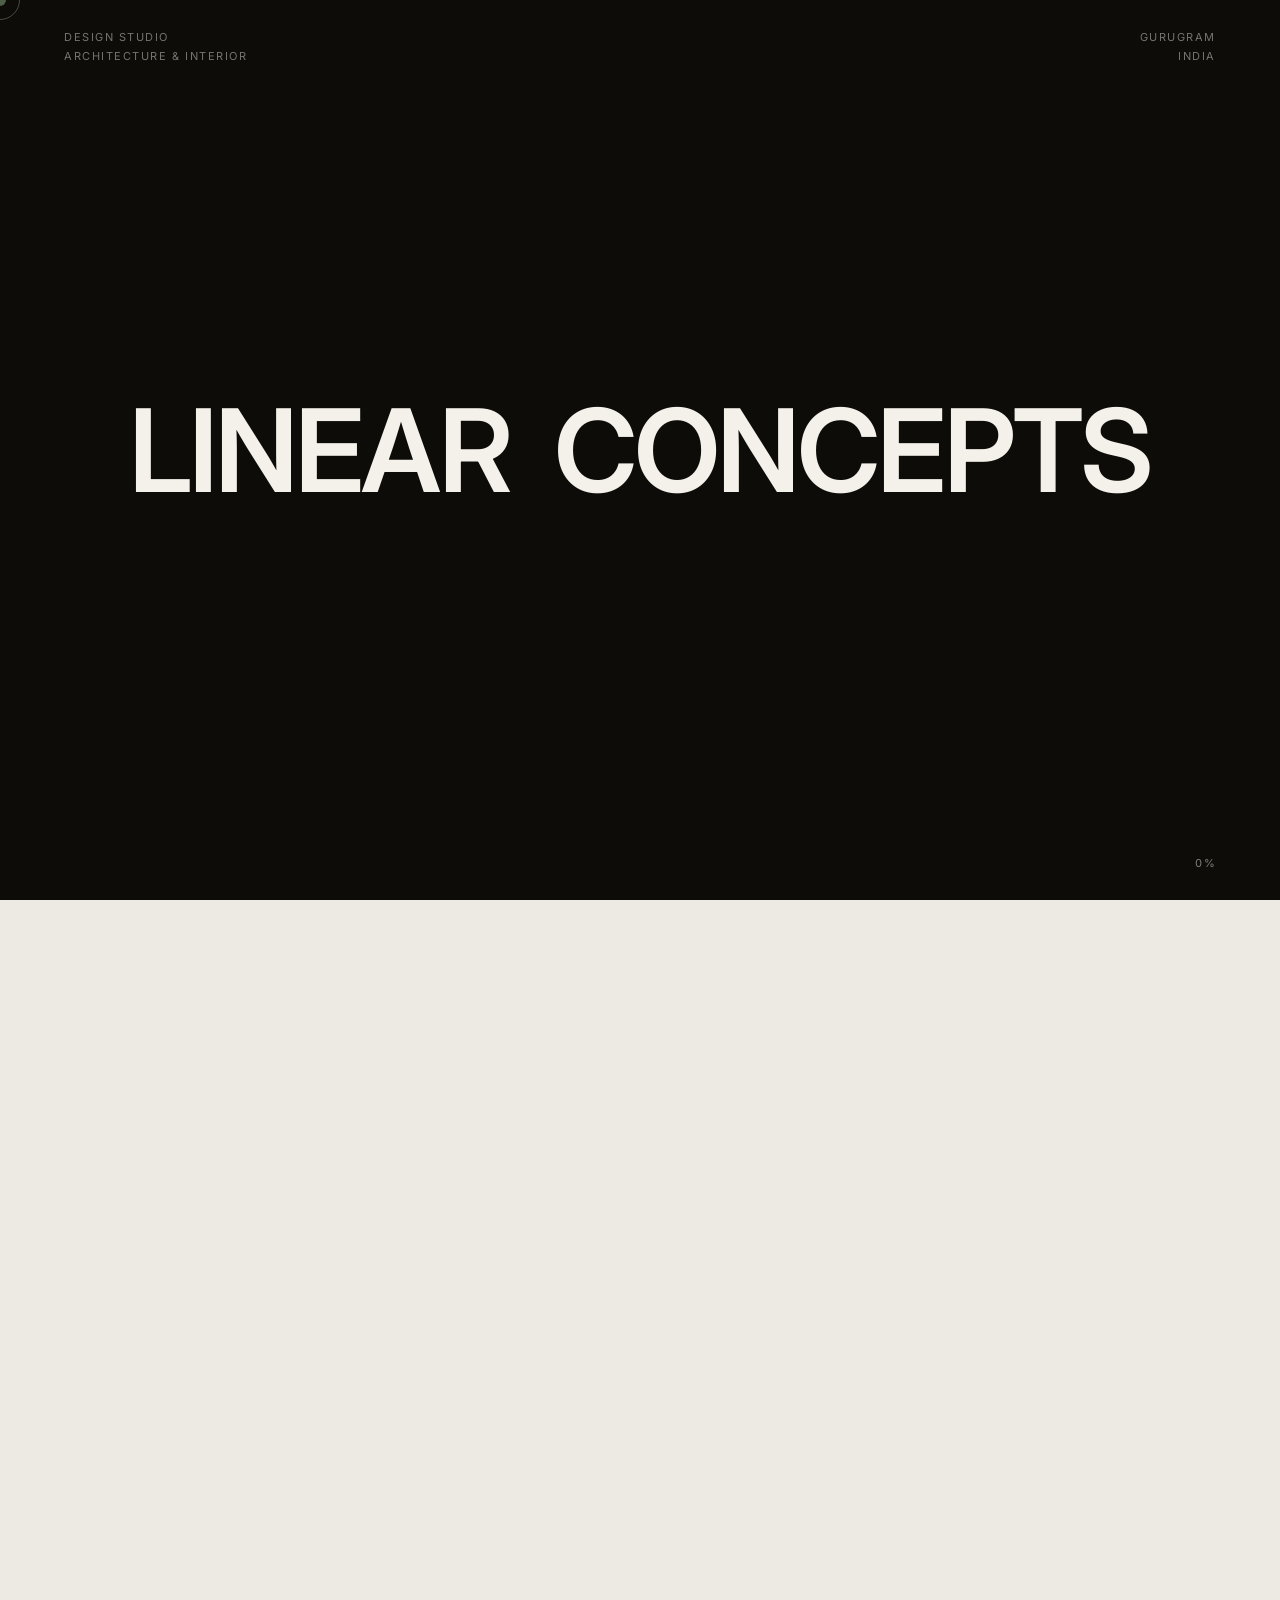
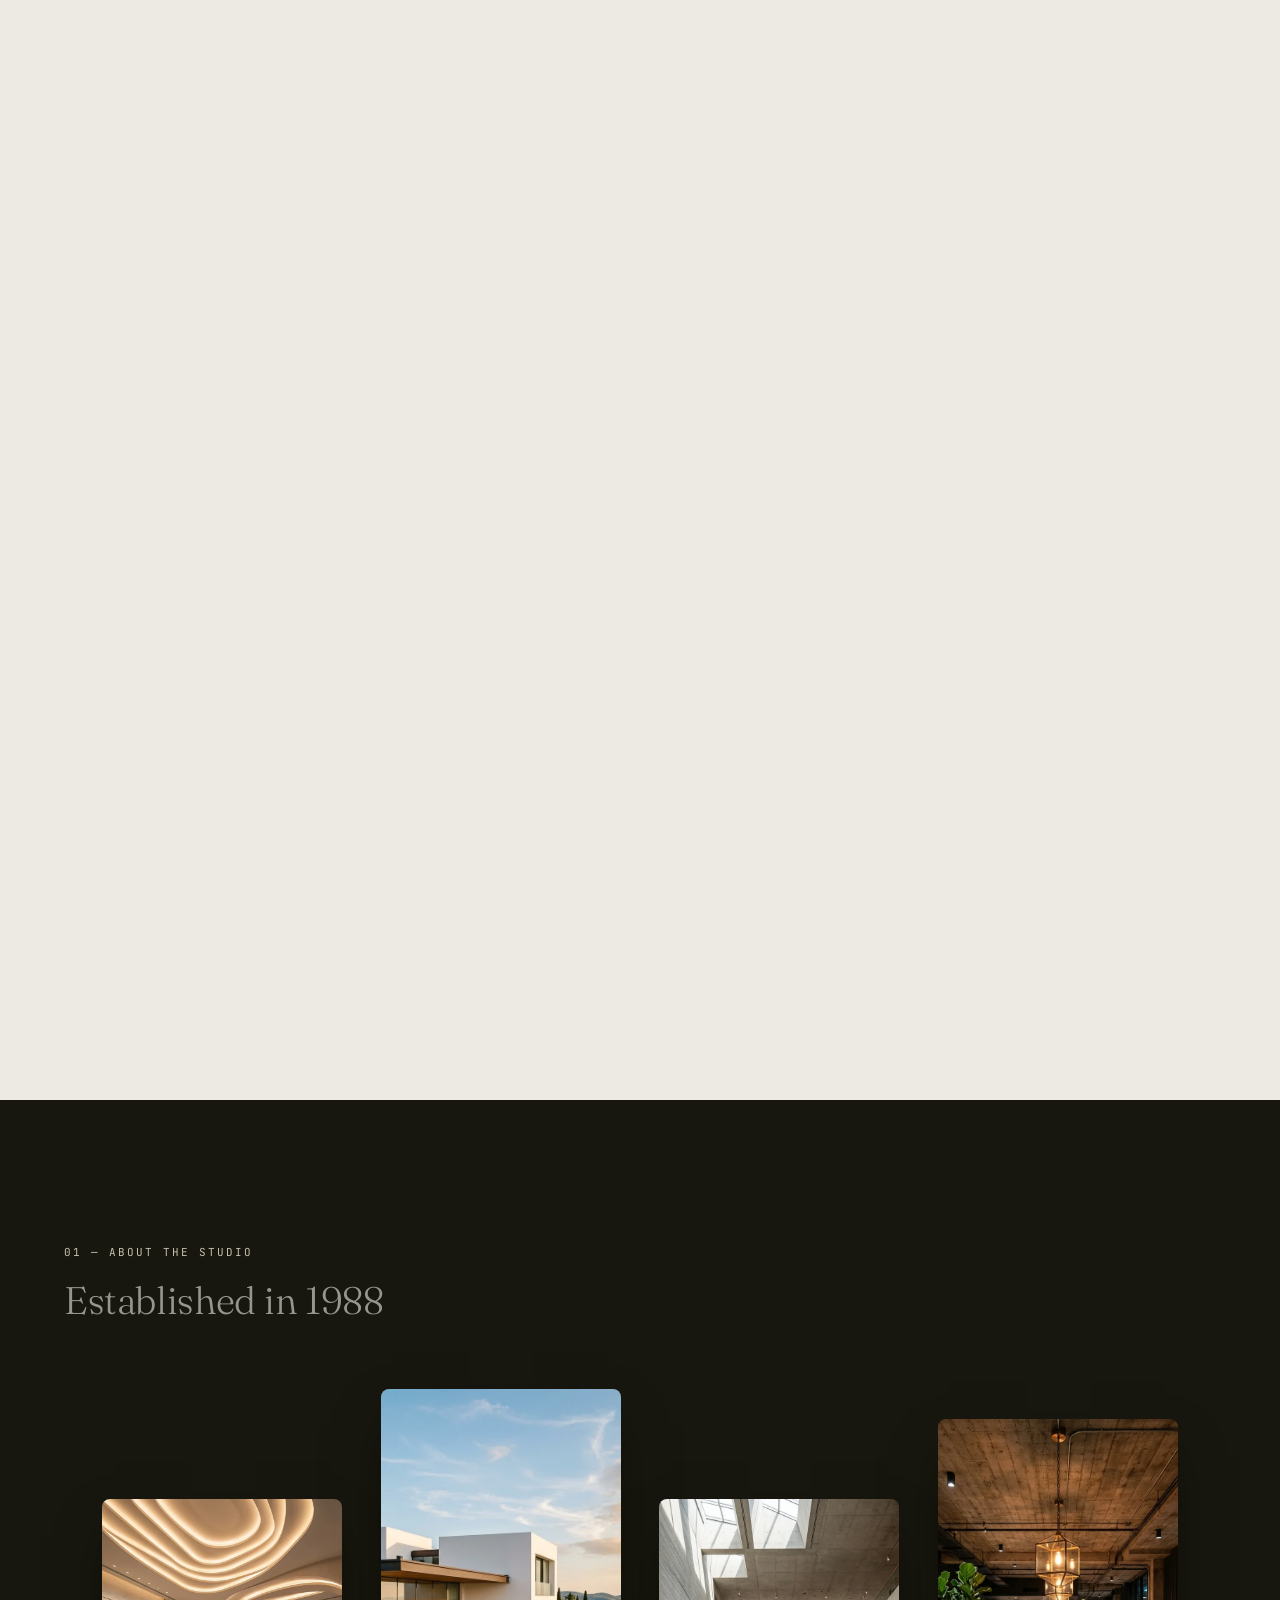
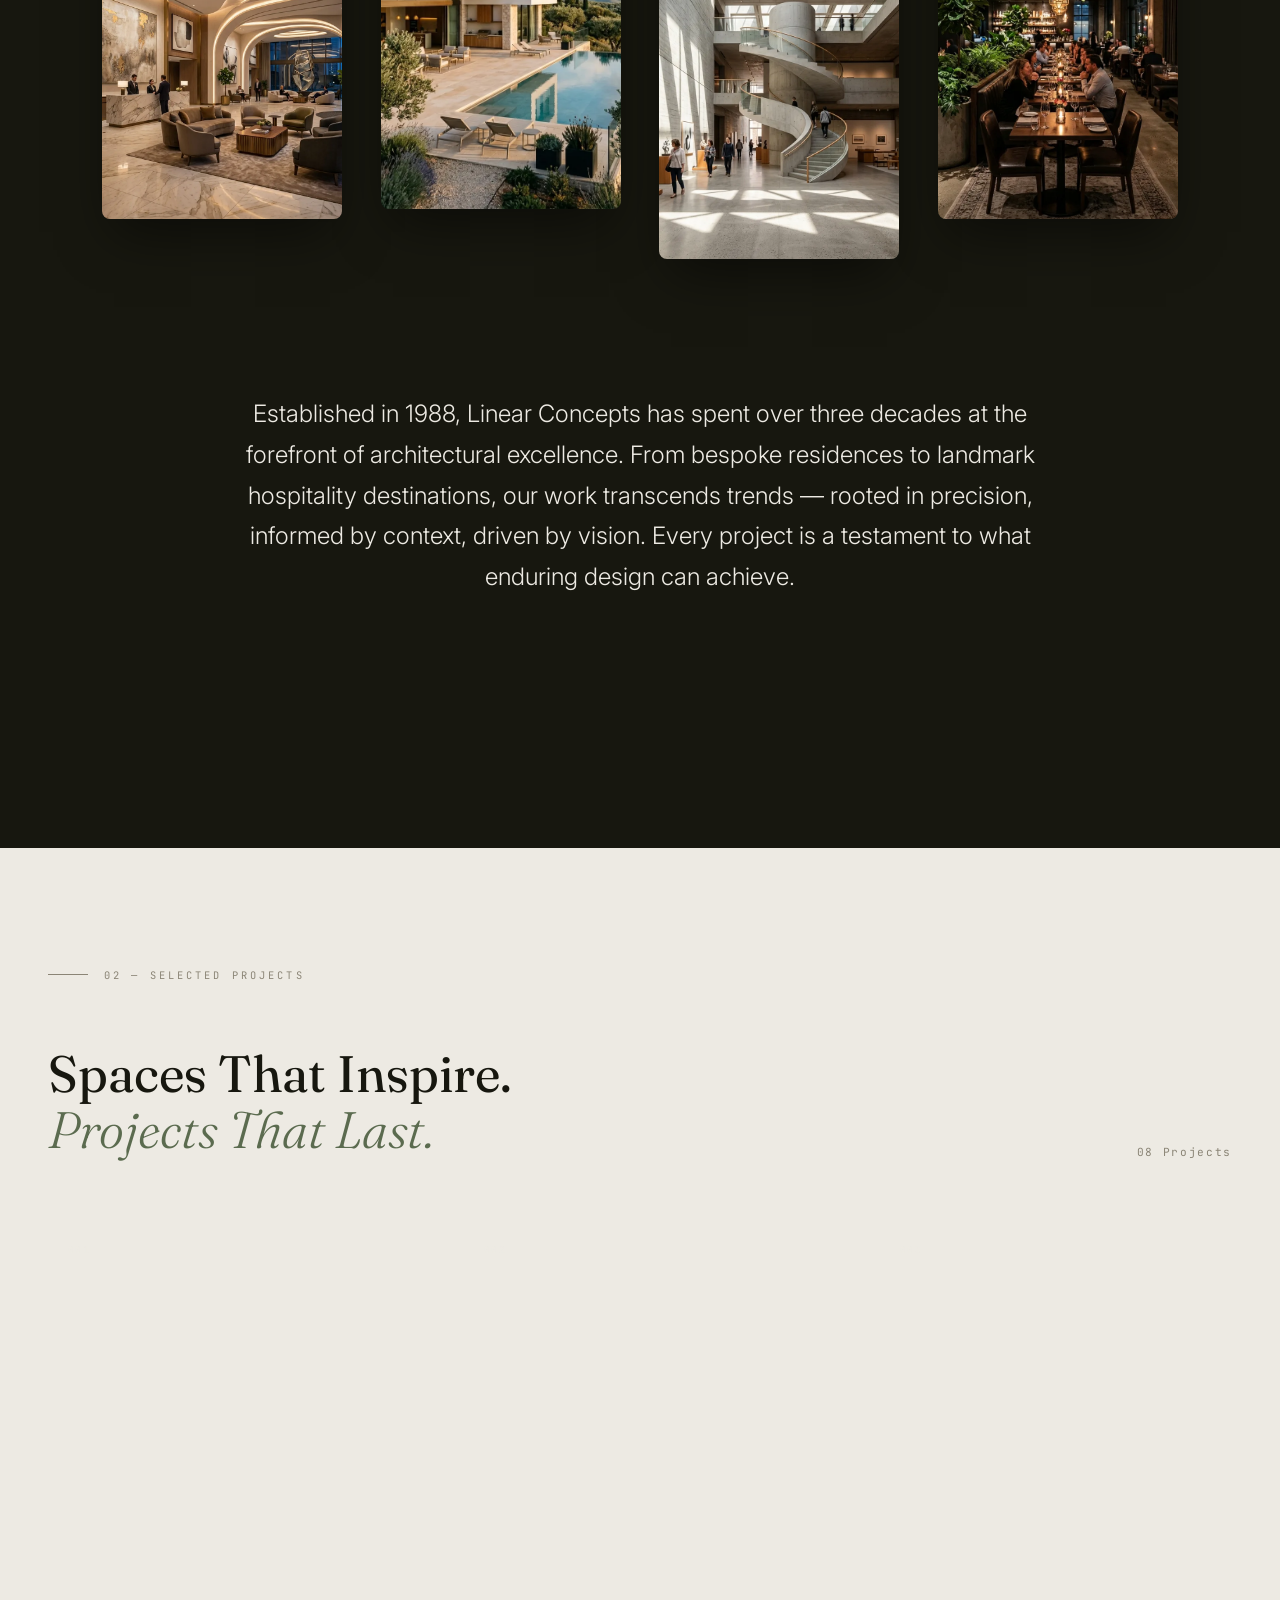
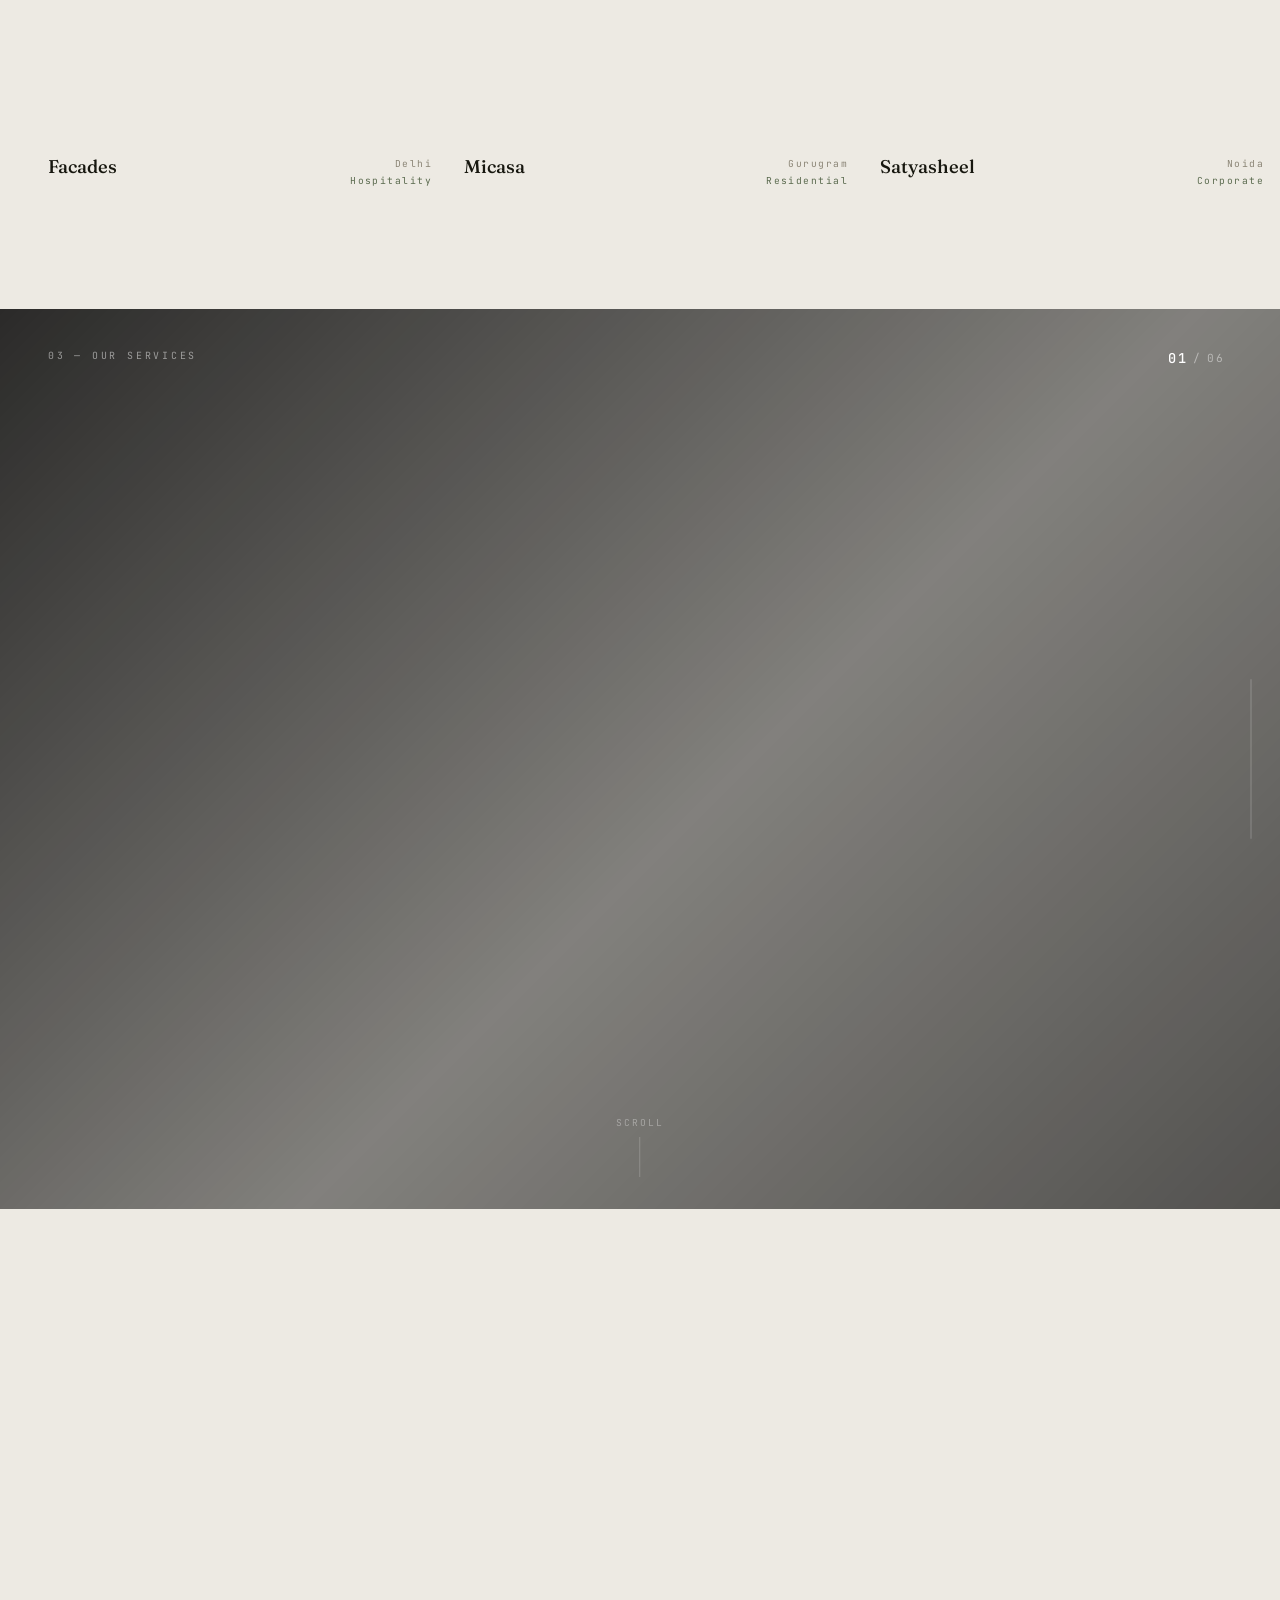
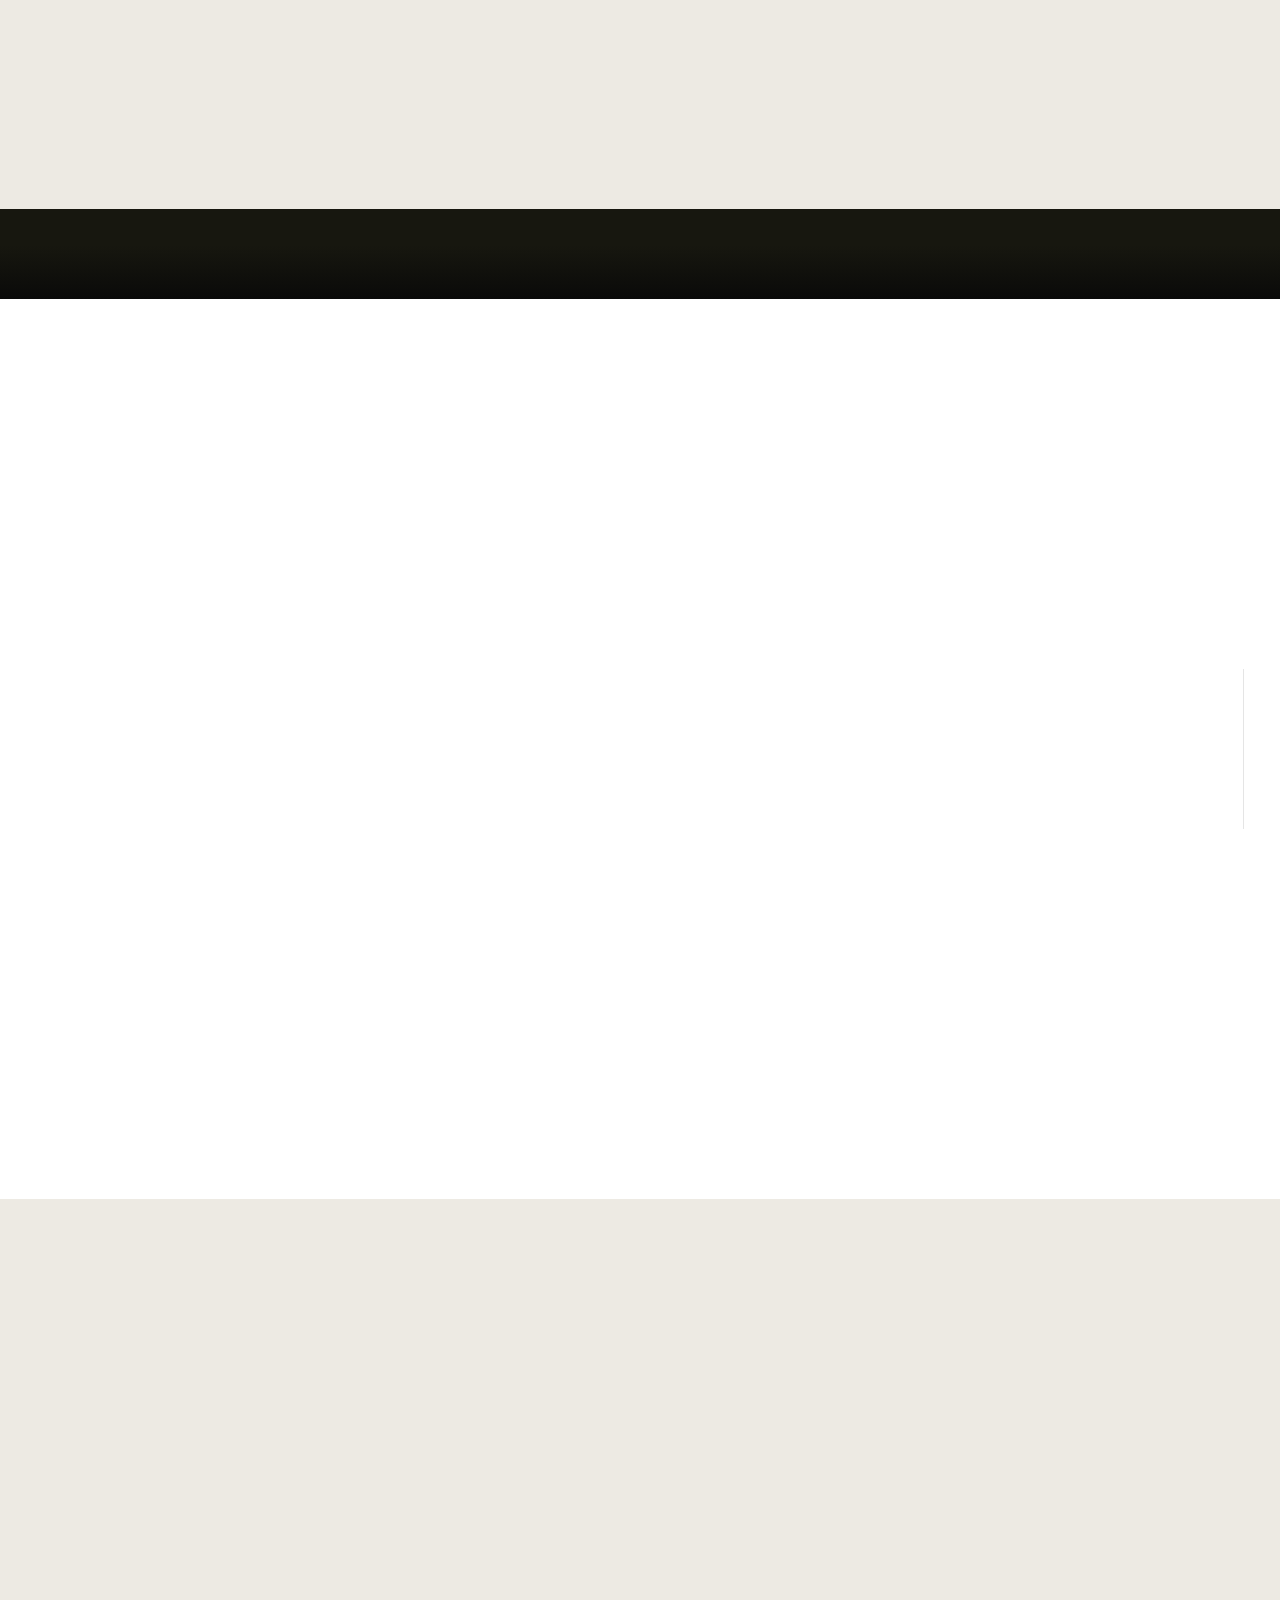
==== index.html @ 37c5cd29 "Redesign services section — full-screen pinned scroll with image bg, large typography, slide transit" ====
<!DOCTYPE html>
<html lang="en">

<head>
  <meta charset="UTF-8">
  <meta name="viewport" content="width=device-width, initial-scale=1.0">
  <title>Linear Concepts — Architecture & Interior Design</title>
  <meta name="description"
    content="Linear Concepts crafts timeless spaces where architecture meets artistry. Residential, commercial, and cultural projects across the globe.">
  <meta name="theme-color" content="#17170F">

  <!-- Open Graph / Social Sharing -->
  <meta property="og:type" content="website">
  <meta property="og:title" content="Linear Concepts — Architecture & Interior Design">
  <meta property="og:description" content="Linear Concepts crafts timeless spaces where architecture meets artistry. Residential, commercial, and cultural projects across the globe.">
  <meta property="og:image" content="https://cdn.jsdelivr.net/gh/pankajvshnv/test@main/Downloads/linear-concepts-site/images/hero_image.png">
  <meta property="og:url" content="https://pankajvshnv.github.io/Linear_Concept/">

  <!-- Twitter Card -->
  <meta name="twitter:card" content="summary_large_image">
  <meta name="twitter:title" content="Linear Concepts — Architecture & Interior Design">
  <meta name="twitter:description" content="Linear Concepts crafts timeless spaces where architecture meets artistry.">
  <meta name="twitter:image" content="https://cdn.jsdelivr.net/gh/pankajvshnv/test@main/Downloads/linear-concepts-site/images/hero_image.png">

  <!-- Fonts -->
  <link rel="preconnect" href="https://fonts.googleapis.com">
  <link rel="preconnect" href="https://fonts.gstatic.com" crossorigin>
  <link
    href="https://fonts.googleapis.com/css2?family=Fraunces:ital,opsz,wght@0,9..144,300;0,9..144,400;0,9..144,500;0,9..144,600;0,9..144,700;1,9..144,300;1,9..144,400;1,9..144,500&family=Inter:wght@300;400;500;600&family=Inter+Tight:wght@400;500;600;700&family=JetBrains+Mono:wght@300;400;500&display=swap"
    rel="stylesheet">

  <!-- GSAP + ScrollTrigger + ScrollToPlugin -->
  <script src="https://cdnjs.cloudflare.com/ajax/libs/gsap/3.12.5/gsap.min.js"></script>
  <script src="https://cdnjs.cloudflare.com/ajax/libs/gsap/3.12.5/ScrollTrigger.min.js"></script>
  <script src="https://cdnjs.cloudflare.com/ajax/libs/gsap/3.12.5/ScrollToPlugin.min.js"></script>

  <!-- Lenis Smooth Scroll -->
  <script src="https://unpkg.com/lenis@1.1.14/dist/lenis.min.js"></script>

  <link rel="stylesheet" href="assets/css/style.css">
</head>

<body>
  <!-- ════════════ CURTAIN ════════════ -->
  <div id="curtain"></div>

  <!-- ════════════ PRELOADER ════════════ -->
  <div id="preloader">
    <div class="pre-top">
      <div>Design studio<br>Architecture &amp; Interior</div>
      <div style="text-align:right">Gurugram<br>India</div>
    </div>
    <div id="wordmark">
      <span class="w">LINEAR</span>
      <span class="w">CONCEPTS</span>
    </div>
    <div id="pct">0%</div>
  </div>

  <!-- ════════════ CUSTOM CURSOR ════════════ -->
  <div class="cursor" id="cursor"></div>
  <div class="cursor-ring" id="cursor-ring"></div>


  <!-- ════════════ NAVIGATION ════════════ -->
  <header class="navbar" id="nav">
    <a href="#" class="logo">
      <img src="images/linear_logo.png" alt="Linear Concepts">
    </a>

    <nav class="nav-links" id="nav-links">
      <a href="#hero" class="nav-link active" data-section="hero">Home</a>
      <a href="#about" class="nav-link" data-section="about">About Us</a>
      <a href="#projects" class="nav-link" data-section="projects">Projects</a>
      <a href="#services" class="nav-link" data-section="services">Services</a>
      <a href="#contact" class="nav-link mobile-only-cta" data-section="contact">Contact Us</a>
    </nav>

    <div class="nav-right">
      <a href="#contact" class="cta nav-link" data-section="contact">Contact Us</a>
      <div class="hamburger" id="nav-toggle">
        <span></span><span></span><span></span>
      </div>
    </div>
  </header>

  <!-- ════════════ HERO (scroll-driven frame animation) ════════════ -->
  <!-- 300vh scroll zone: the canvas is pinned while frames play, then About follows -->
  <div id="hero-scroll-zone">
    <section id="hero">
      <div id="hero-bg">
        <!-- Static hero image — shown instantly, fades when first frame is ready -->
        <img id="hero-static-img"
          src="https://cdn.jsdelivr.net/gh/pankajvshnv/test@main/Downloads/linear-concepts-site/images/hero_image.png"
          alt="Linear Concepts architecture hero" decoding="async" fetchpriority="high">
        <!-- Canvas — frames are scrubbed on scroll, fades in over the static image -->
        <canvas id="hero-canvas"></canvas>
      </div>

      <!-- Loading overlay -->
      <div id="hero-frame-loading">
        <div class="hero-loading-inner">
          <div class="hero-loading-bar"><span id="hero-loading-fill"></span></div>
          <div class="hero-loading-pct" id="hero-loading-pct">0%</div>
        </div>
      </div>



      <div class="hero-body" id="hero-body">
        <div class="hero-eyebrow" style="font-size: 14px; text-transform: capitalize; letter-spacing: 1px; margin-bottom: 24px; color: rgba(255,255,255,0.9); font-weight: 300;">
          Residential &nbsp;◦&nbsp; Hospitality &nbsp;◦&nbsp; Urban-planned
        </div>

        <h1 class="hero-headline">We design spaces that<br><em>hold</em> their silence.</h1>
        
        <div class="hero-foot">
          <p class="hero-foot-desc">
            A studio for residential, hospitality and urban-planned environments — where structure, light and material are drawn as one discipline.
          </p>
          <div class="hero-actions">
            <a href="#projects" class="hero-btn primary">Explore Projects &rarr;</a>
            <a href="#about" class="hero-btn secondary">Meet Studio &rarr;</a>
          </div>
        </div>
        
        <div class="scroll-indicator">
          <div class="scroll-line"></div>Scroll
        </div>
      </div>
      <!-- Massive text that appears at the end of the scroll -->
      <div class="hero-final-text" id="hero-final-text">
        <div class="hero-final-top">
          <div class="hero-final-sub">Urban Design • Architecture • Interiors</div>
        </div>
        <div class="hero-final-main">Linear Concepts</div>
      </div>
      
    </section>
  </div>

  <!-- ════════════ ABOUT ════════════ -->
  <section id="about">
    <div class="wrap reveal-up" style="padding-bottom:0;">
      <span class="eyebrow">01 — About the studio</span>
      <h2 class="about-heading">Established in 1988</h2>
    </div>

    <!-- Staggered Parallax Gallery -->
    <div class="about-gallery reveal-up" id="about-gallery">
      <div class="about-img-col"><img src="images/project-hotel.webp" alt="Hospitality interior by Linear Concepts" loading="lazy"></div>
      <div class="about-img-col"><img src="images/project-residence.webp" alt="Luxury residence designed by Linear Concepts" loading="lazy"></div>
      <div class="about-img-col"><img src="images/project-cultural.webp" alt="Cultural architecture project by Linear Concepts" loading="lazy"></div>
      <div class="about-img-col"><img src="images/project-restaurant.webp" alt="Restaurant interior by Linear Concepts" loading="lazy"></div>
    </div>

    <div class="about-pin wrap reveal-up">
      <p class="about-statement" id="aboutText">
        Established in 1988, Linear Concepts has spent over three decades at the forefront of architectural excellence.
        From bespoke residences to landmark hospitality destinations, our work transcends trends — rooted in precision,
        informed by context, driven by vision. Every project is a testament to what enduring design can achieve.
      </p>
    </div>

  </section>


  <!-- ════════════ PROJECTS ════════════ -->
  <section class="projects" id="projects">
    <div class="section-label reveal-up">02 — Selected Projects</div>

    <div class="projects-header reveal-up">
      <h2 class="projects-title">Spaces That Inspire.<br><em>Projects That Last.</em></h2>
      <div class="projects-count">08 Projects</div>
    </div>

    <div class="gallery-track" id="gallery-track">
      <div class="project-card reveal-up">
        <span class="project-card-number">001</span>
        <div class="project-card-image">
          <img src="https://www.linearconcepts.in/images/projects/details/facades/facades-10.jpg"
            alt="Facades hospitality project">
        </div>
        <div class="project-card-info">
          <div class="project-card-name">Facades</div>
          <div class="project-card-meta">
            <span class="project-card-location">Delhi</span>
            <span class="project-card-year">Hospitality</span>
          </div>
        </div>
      </div>

      <div class="project-card reveal-up">
        <span class="project-card-number">002</span>
        <div class="project-card-image">
          <img src="https://www.linearconcepts.in/images/projects/details/micasa/micasa-07.jpg"
            alt="Micasa residential project">
        </div>
        <div class="project-card-info">
          <div class="project-card-name">Micasa</div>
          <div class="project-card-meta">
            <span class="project-card-location">Gurugram</span>
            <span class="project-card-year">Residential</span>
          </div>
        </div>
      </div>

      <div class="project-card reveal-up">
        <span class="project-card-number">003</span>
        <div class="project-card-image">
          <img src="https://www.linearconcepts.in/images/projects/details/satyasheel/satyasheel-01.jpg"
            alt="Satyasheel corporate project">
        </div>
        <div class="project-card-info">
          <div class="project-card-name">Satyasheel</div>
          <div class="project-card-meta">
            <span class="project-card-location">Noida</span>
            <span class="project-card-year">Corporate</span>
          </div>
        </div>
      </div>

      <div class="project-card reveal-up">
        <span class="project-card-number">004</span>
        <div class="project-card-image">
          <img src="https://www.linearconcepts.in/images/projects/details/modern-duplex/modern-duplex-07.jpg"
            alt="Modern Duplex project">
        </div>
        <div class="project-card-info">
          <div class="project-card-name">Modern Duplex</div>
          <div class="project-card-meta">
            <span class="project-card-location">Mumbai</span>
            <span class="project-card-year">Residential</span>
          </div>
        </div>
      </div>

      <!-- Spacer -->
      <div style="flex:0 0 48px;"></div>
    </div>
  </section>

  <!-- ════════════ SERVICES (Full-Screen Scroll) ════════════ -->
  <div class="svc-scroll-zone" id="services">
    <div class="svc-sticky" id="svcSticky">

      <!-- Background image layers -->
      <div class="svc-bg-track" id="svcBgTrack">
        <div class="svc-bg-slide" style="background-image:url('images/service-architecture.webp')"></div>
        <div class="svc-bg-slide" style="background-image:url('images/project-hotel.webp')"></div>
        <div class="svc-bg-slide" style="background-image:url('images/project-office.webp')"></div>
        <div class="svc-bg-slide" style="background-image:url('images/project-restaurant.webp')"></div>
        <div class="svc-bg-slide" style="background-image:url('images/project-residence.webp')"></div>
        <div class="svc-bg-slide" style="background-image:url('images/project-cultural.webp')"></div>
      </div>

      <!-- Dark overlay -->
      <div class="svc-scrim"></div>

      <!-- Section label top-left -->
      <div class="svc-label">03 — Our Services</div>

      <!-- Counter top-right -->
      <div class="svc-counter">
        <span class="svc-current" id="svcCurrent">01</span>
        <span class="svc-sep">/</span>
        <span class="svc-total">06</span>
      </div>

      <!-- Service content slides -->
      <div class="svc-content-track" id="svcContentTrack">

        <div class="svc-slide">
          <div class="svc-num">01</div>
          <div class="svc-text">
            <div class="svc-tag">Architecture</div>
            <h2 class="svc-heading">Structures<br>that <em>endure.</em></h2>
            <p class="svc-desc">Masterful architectural design spanning residential towers, mixed-use complexes, cultural institutions, and commercial developments. We deliver structures that define skylines and stand the test of time.</p>
          </div>
        </div>

        <div class="svc-slide">
          <div class="svc-num">02</div>
          <div class="svc-text">
            <div class="svc-tag">Interior Design</div>
            <h2 class="svc-heading">Spaces that<br><em>resonate.</em></h2>
            <p class="svc-desc">Transformative interior environments that balance aesthetic excellence with functional brilliance. From private residences to corporate headquarters, we craft spaces that resonate with purpose and beauty.</p>
          </div>
        </div>

        <div class="svc-slide">
          <div class="svc-num">03</div>
          <div class="svc-text">
            <div class="svc-tag">Urban Design</div>
            <h2 class="svc-heading">Cities shaped<br>with <em>intent.</em></h2>
            <p class="svc-desc">Strategic urban master planning that shapes communities, revitalizes districts, and creates sustainable cities. Our urban design work has defined over 4,800 acres of planned spaces across India.</p>
          </div>
        </div>

        <div class="svc-slide">
          <div class="svc-num">04</div>
          <div class="svc-text">
            <div class="svc-tag">Hospitality Design</div>
            <h2 class="svc-heading">Experiences<br><em>unforgettable.</em></h2>
            <p class="svc-desc">Luxury hospitality environments where every corridor, lobby, and suite is curated as a sensorial journey. We design hotels, resorts, spas, and restaurants that guests never forget.</p>
          </div>
        </div>

        <div class="svc-slide">
          <div class="svc-num">05</div>
          <div class="svc-text">
            <div class="svc-tag">Luxury Residential</div>
            <h2 class="svc-heading">Homes as<br><em>identity.</em></h2>
            <p class="svc-desc">Bespoke residential design for discerning clients who demand the finest. From private villas to penthouse apartments, we create homes that are expressions of personal identity and elevated living.</p>
          </div>
        </div>

        <div class="svc-slide">
          <div class="svc-num">06</div>
          <div class="svc-text">
            <div class="svc-tag">Strategic Advisory</div>
            <h2 class="svc-heading">Vision before<br>you <em>build.</em></h2>
            <p class="svc-desc">High-level design strategy and consulting for developers, investors, and landowners. We help you make informed decisions about land use, development potential, and design positioning before breaking ground.</p>
          </div>
        </div>

      </div>

      <!-- Vertical progress rail right side -->
      <div class="svc-rail">
        <div class="svc-rail-fill" id="svcRailFill"></div>
      </div>

      <!-- Scroll hint -->
      <div class="svc-scroll-hint" id="svcScrollHint">
        <span>Scroll</span>
        <div class="svc-scroll-line"></div>
      </div>

    </div>
  </div>

  <!-- Smooth Transition Spacer -->
  <div style="height: 4vh; background: var(--ink);"></div>
  <div style="height: 6vh; background: linear-gradient(to bottom, var(--ink), #0a0a09);"></div>

  <!-- ════════════ RING → ARC JOURNEY SECTION ════════════ -->
  <style>
    /* ---------- RING SECTION SCOPED STYLES ---------- */
    .lc-ring-section {
      height: 500vh;
      position: relative;
    }

    .lc-ring-viewport {
      position: sticky;
      top: 0;
      height: 100vh;
      overflow: hidden;
      background-color: #fff;
      transition: background-color 0.8s ease; /* Fixes the instant color flash glitch */
    }

    .lc-ring-perspective {
      position: absolute;
      inset: 0;
      display: flex;
      align-items: center;
      justify-content: center;
      perspective: 1400px;
    }

    .lc-ring-stage {
      position: relative;
      width: 1px;
      height: 1px;
      transform-style: preserve-3d;
      will-change: transform;
    }

    .lc-card {
      position: absolute;
      top: 0;
      left: 0;
      width: 190px;
      height: 250px;
      margin: -125px 0 0 -95px;
      will-change: transform, opacity;
      backface-visibility: hidden;
      transform-style: preserve-3d;
    }
    
    .lc-card-inner {
      position: absolute;
      inset: 0;
      border-radius: 3px;
      background: #ffffff;
      box-shadow: 0 30px 60px -20px rgba(0, 0, 0, 0.2);
      overflow: hidden;
      clip-path: inset(0px 0px round 3px);
      will-change: clip-path;
    }

    .lc-card img {
      width: 100%;
      height: 100%;
      object-fit: cover;
      display: block;
      filter: grayscale(0.55) sepia(0.12) contrast(1.05) brightness(0.92);
    }

    .lc-card .lc-tag {
      position: absolute;
      left: 0;
      right: 0;
      bottom: 0;
      padding: 10px 12px 9px;
      font-size: 10.5px;
      letter-spacing: 0.05em;
      text-transform: uppercase;
      color: #ffffff;
      background: linear-gradient(to top, rgba(0, 0, 0, 0.75), rgba(0, 0, 0, 0));
      font-family: 'Inter', sans-serif;
    }

    .lc-ring-caption {
      position: absolute;
      top: 50%;
      left: 50%;
      transform: translate(-50%, -50%);
      z-index: 0;
      text-align: center;
      pointer-events: none;
      width: min(90vw, 520px);
    }

    .lc-ring-caption .lc-index {
      font-size: 11px;
      letter-spacing: 0.18em;
      color: #c69a5b;
      margin-bottom: 14px;
      font-family: 'Inter', sans-serif;
    }

    .lc-ring-caption h2 {
      font-family: 'Fraunces', serif;
      font-weight: 300;
      font-size: clamp(28px, 4vw, 46px);
      letter-spacing: -0.01em;
      transition: opacity 0.25s ease;
      color: #111111;
    }

    .lc-ring-caption p {
      margin-top: 12px;
      font-size: 13.5px;
      color: #555555;
      line-height: 1.6;
      font-family: 'Inter', sans-serif;
    }

    .lc-progress-rail {
      position: absolute;
      right: 36px;
      top: 50%;
      transform: translateY(-50%);
      z-index: 40;
      width: 1px;
      height: 160px;
      background: rgba(0, 0, 0, 0.1);
      display: flex;
      align-items: flex-end;
    }

    .lc-progress-rail .lc-fill {
      width: 100%;
      background: #111;
      height: 0%;
    }

    .lc-journey-text-col {
      position: absolute;
      top: 50%;
      right: 6vw;
      transform: translateY(-50%);
      width: min(40vw, 500px);
      opacity: 0;
      pointer-events: none;
      will-change: opacity;
    }

    .lc-journey-eyebrow {
      font-size: 11px;
      letter-spacing: 0.18em;
      text-transform: uppercase;
      color: #555;
      display: block;
      margin-bottom: 30px;
      font-family: 'Inter', sans-serif;
    }

    .lc-journey-stats {
      position: relative;
      height: 600px;
      overflow: hidden;
      mask-image: linear-gradient(to bottom, transparent, black 15%, black 85%, transparent);
      -webkit-mask-image: linear-gradient(to bottom, transparent, black 15%, black 85%, transparent);
    }

    .lc-journey-stats-inner {
      display: flex;
      flex-direction: column;
      gap: 40px;
      transition: transform 0.8s cubic-bezier(0.25, 1, 0.5, 1);
      padding-top: 200px;
      /* Offset to center the first item */
    }

    .lc-journey-stat {
      opacity: 0.25;
      transform: scale(0.95);
      transform-origin: left center;
      transition: opacity 0.8s ease, transform 0.8s ease;
    }

    .lc-journey-stat.active {
      opacity: 1;
      transform: scale(1);
    }

    .lc-journey-stat .lc-value {
      font-family: 'Inter', sans-serif;
      font-weight: 300;
      line-height: 1;
      font-size: clamp(80px, 11vw, 180px);
      color: #111;
      letter-spacing: -0.03em;
    }

    .lc-journey-stat .lc-label {
      margin-top: 12px;
      font-size: clamp(26px, 3vw, 46px);
      color: #111;
      max-width: 460px;
      line-height: 1.05;
      font-family: 'Fraunces', serif;
      font-weight: 300;
      letter-spacing: -0.02em;
    }

    .lc-journey-dots {
      display: none;
    }

    @media (max-width: 900px) {
      .lc-journey-text-col {
        top: auto;
        bottom: 5vh;
        transform: translateY(0);
        width: 88vw;
        right: 6vw;
        text-align: center;
      }

      .lc-journey-stats {
        height: 180px;
      }

      .lc-journey-stats-inner {
        padding-top: 80px;
        gap: 20px;
      }

      .lc-journey-stat {
        transform-origin: center center;
      }

      .lc-journey-stat .lc-label {
        margin-left: auto;
        margin-right: auto;
      }

      .lc-ring-caption {
        top: 12vh;
        transform: translate(-50%, 0);
        width: 85vw;
      }
    }

    .lc-section-intro {
      padding: 80px 0 0;
      text-align: center;
      position: relative;
      z-index: 1;
    }

    /* Flat Ring Phase Styles */
    .lc-flat-caption {
      position: absolute;
      top: 50%;
      left: 50%;
      transform: translate(-50%, -50%);
      text-align: center;
      z-index: 10;
      opacity: 0;
      pointer-events: none;
      will-change: opacity, transform;
    }
    .lc-flat-caption h2 {
      font-family: 'Inter', sans-serif;
      font-weight: 300;
      font-size: clamp(50px, 9vw, 140px);
      letter-spacing: -0.02em;
      line-height: 1.0;
      color: #ffffff;
      margin-bottom: 50px;
    }

    .lc-flat-caption-cols {
      display: flex;
      gap: 60px;
      text-align: left;
      justify-content: center;
      max-width: 900px;
      margin: 0 auto;
    }

    .lc-flat-caption-cols p {
      flex: 1;
      font-family: 'Inter', sans-serif;
      font-size: clamp(12px, 1.2vw, 15px);
      color: rgba(255, 255, 255, 0.75);
      line-height: 1.6;
      margin: 0;
    }
    
    @media (max-width: 768px) {
      .lc-flat-caption-cols {
        flex-direction: column;
        gap: 20px;
        text-align: center;
      }
    }
  </style>

  <section class="lc-ring-section" id="ringSection" style="height: 500vh;">
    <div class="lc-ring-viewport" id="lcRingViewport">
      <div class="lc-ring-perspective">
        <div class="lc-ring-stage" id="lcRingStage">
          <div class="lc-ring-caption" id="lcRingCaption">
          <div class="lc-index">00 / 00</div>
          <h2 id="lcCaptionTitle">Project</h2>
          <p id="lcCaptionSub">Location</p>
        </div>

        <div class="lc-flat-caption" id="lcFlatCaption">
          <h2>38 years of<br>legacy</h2>
          <div class="lc-flat-caption-cols">
            <p>Design approach grounded in timeless aesthetics,<br>material logic, and unparalleled craftsmanship.</p>
            <p>Lifecycle-focused architecture with efficient systems,<br>sustainable choices, and long-term value.</p>
          </div>
        </div>
      </div>
      </div>
      <div class="lc-journey-text-col" id="lcJourneyTextCol">
        <span class="lc-journey-eyebrow">By the numbers</span>
        <div class="lc-journey-stats">
          <div class="lc-journey-stats-inner" id="lcJourneyStats"></div>
        </div>
        <div class="lc-journey-dots" id="lcJourneyDots"></div>
      </div>
      <div class="lc-progress-rail" id="lcProgressRail">
        <div class="lc-fill" id="lcRailFill"></div>
      </div>
    </div>
  </section>

  <script>
    (function () {
      const projects = [
        { title: "Facades",       sub: "Hospitality · Delhi",    img: "https://www.linearconcepts.in/images/projects/details/facades/facades-10.jpg" },
        { title: "Jain Residence",sub: "Residential",            img: "https://www.linearconcepts.in/images/projects/jain-residence.jpg" },
        { title: "Pulp Society",  sub: "IN",                     img: "https://www.linearconcepts.in/images/projects/pulp.jpg" },
        { title: "Micasa",        sub: "Gurugram, IN",           img: "https://www.linearconcepts.in/images/projects/details/micasa/micasa-07.jpg" },
        { title: "MMCL HQ",      sub: "Bangalore, IN",          img: "https://www.linearconcepts.in/images/projects/mmcl-hq.jpg" },
        { title: "Modern Duplex", sub: "Residential",            img: "https://www.linearconcepts.in/images/projects/modern-duplex.jpg" },
        { title: "Satyasheel",   sub: "Gurugram, IN",           img: "https://www.linearconcepts.in/images/projects/satyasheel.jpg" },
        { title: "The Crest",    sub: "Nirvana Residence, IN",  img: "https://www.linearconcepts.in/images/projects/the-crest.jpg" },
        { title: "The Opulent",  sub: "Luxury Residential",     img: "https://www.linearconcepts.in/images/projects/the-opulent-house.jpg" },
        { title: "Jain Residence",sub: "Residential",            img: "https://www.linearconcepts.in/images/projects/jain-residence.jpg" },
        { title: "Pulp Society",  sub: "IN",                     img: "https://www.linearconcepts.in/images/projects/pulp.jpg" },
        { title: "Micasa",        sub: "Gurugram, IN",           img: "https://www.linearconcepts.in/images/projects/details/micasa/micasa-07.jpg" },
        { title: "MMCL HQ",      sub: "Bangalore, IN",          img: "https://www.linearconcepts.in/images/projects/mmcl-hq.jpg" },
        { title: "Modern Duplex", sub: "Residential",            img: "https://www.linearconcepts.in/images/projects/modern-duplex.jpg" },
        { title: "Satyasheel",   sub: "Gurugram, IN",           img: "https://www.linearconcepts.in/images/projects/details/satyasheel/satyasheel-01.jpg" },
        { title: "The Crest",    sub: "Nirvana Residence, IN",  img: "https://www.linearconcepts.in/images/projects/the-crest.jpg" }
      ];

      const stats = [
        { value: "350+", label: "Projects delivered across India and beyond" },
        { value: "45+", label: "Professionals on the team" },
        { value: "40K", label: "Total area developed (sqft)" },
        { value: "38+", label: "Years of combined studio experience" },
        { value: "92%", label: "Clients who return for a second project" }
      ];

      const stage = document.getElementById('lcRingStage');
      const captionEl = document.getElementById('lcRingCaption');
      const captionTitle = document.getElementById('lcCaptionTitle');
      const captionSub = document.getElementById('lcCaptionSub');
      const captionIndex = document.querySelector('#lcRingCaption .lc-index');
      const railFill = document.getElementById('lcRailFill');
      const section = document.getElementById('ringSection');
      const journeyCol = document.getElementById('lcJourneyTextCol');
      const statsHost = document.getElementById('lcJourneyStats');
      const dotsHost = document.getElementById('lcJourneyDots');

      const N = projects.length;
      let RING_RADIUS = 750; // Increased base radius so there is enough space between cards
      let ARC_RADIUS = 320;
      const TRANSITION_START = 0.40;
      const TRANSITION_END = 0.58;
      const FLAT_START = 0.80;
      const FLAT_END = 0.90;
      const TOTAL_SPIN_DEG = 360; // Slightly increased since they start spinning immediately

      const railEl = document.getElementById('lcProgressRail');
      const flatCaption = document.getElementById('lcFlatCaption');

      // Scatter array removed - animation now uses dynamic 3D pathing in renderLoop

      const cards = projects.map((p) => {
        const el = document.createElement('div');
        el.className = 'lc-card';
        el.innerHTML = `<div class="lc-card-inner"><img src="${p.img}" alt="${p.title}" loading="lazy"><div class="lc-tag">${p.title}</div></div>`;
        stage.appendChild(el);
        return el;
      });

      stats.forEach((s, i) => {
        const el = document.createElement('div');
        el.className = 'lc-journey-stat' + (i === 0 ? ' active' : '');
        el.id = 'lcJourneyStat' + i;
        el.innerHTML = `<div class="lc-value">${s.value}</div><p class="lc-label">${s.label}</p>`;
        statsHost.appendChild(el);
        const dot = document.createElement('span');
        dot.id = 'lcJourneyDot' + i;
        if (i === 0) dot.className = 'active';
        dotsHost.appendChild(dot);
      });

      function lerp(a, b, t) { return a + (b - a) * t; }
      function easeInOutCubic(t) { return t < 0.5 ? 4 * t * t * t : 1 - Math.pow(-2 * t + 2, 3) / 2; }
      function clamp01(v) { return Math.max(0, Math.min(1, v)); }

      let LEFT_OFFSET = 0;
      let CARD_SCALE = 1;
      let IS_DESKTOP = true;
      let FLAT_RADIUS = 800;
      
      function measure() {
        const w = window.innerWidth;
        const h = window.innerHeight;
        IS_DESKTOP = w > 900;
        if (!IS_DESKTOP) {
          RING_RADIUS = 350; // Smaller ring for mobile
          ARC_RADIUS = 450; // Reduced so cards are closer
          LEFT_OFFSET = -ARC_RADIUS + w * 0.05;
          CARD_SCALE = 0.65;
          FLAT_RADIUS = Math.max(300, Math.max(w, h) * 0.30); // Cards close in around text
        } else {
          RING_RADIUS = 750; // Increased so there is enough space between each card
          ARC_RADIUS = 850; // Reduced from 1200 so cards cluster much closer together
          LEFT_OFFSET = -ARC_RADIUS - w * 0.02; // Position right edge exactly near the stats text
          CARD_SCALE = 1;
          FLAT_RADIUS = Math.max(550, Math.max(w, h) * 0.40); // Cards close in around text
        }
      }
      measure();
      window.addEventListener('resize', measure);

      let activeStat = -1;
      let targetProgress = 0;
      let currentProgress = 0;

      function renderLoop() {
        currentProgress = lerp(currentProgress, targetProgress, 0.08); // Restored to 0.08 for snappy response
        const p = clamp01(currentProgress);

        railFill.style.height = (p * 100).toFixed(1) + '%';

        const fadeInT = clamp01(p / 0.15); // Fade in over the first 15% of progress
        const k = easeInOutCubic(clamp01((p - TRANSITION_START) / (TRANSITION_END - TRANSITION_START)));
        const flatT = easeInOutCubic(clamp01((p - FLAT_START) / (FLAT_END - FLAT_START)));
        
        const spinProgress = p;
        const spinEaseOut = 1 - Math.pow(1 - spinProgress, 3); // Ease-out curve for rotation speed
        const spinDeg = spinEaseOut * TOTAL_SPIN_DEG;
        
        const flatSpinT = p <= FLAT_START ? 0 : easeInOutCubic(clamp01((p - FLAT_START) / (1 - FLAT_START)));
        const flatSpin = flatSpinT * 35; // Minimal smooth ease-in effect for the flat circle
        
        const ax = 0, ay = 1 - k, az = k;
        const radiusAtK = lerp(RING_RADIUS, ARC_RADIUS, k);
        const finalRadius = lerp(radiusAtK, FLAT_RADIUS, flatT);

        const currentOffsetX = lerp(lerp(0, LEFT_OFFSET, k), 0, flatT);
        stage.style.transform = `translateX(${currentOffsetX}px)`;

        // Removed endFade per user request - section will naturally scroll up when unpinned

        // Background transition
        const viewportEl = document.getElementById('lcRingViewport');
        if (viewportEl) {
          if (flatT > 0.05) {
            viewportEl.style.backgroundColor = '#000000';
          } else {
            viewportEl.style.backgroundColor = '#ffffff';
          }
        }

        let frontIndex = 0, frontMinAngle = 361;

        cards.forEach((el, i) => {
          const baseAngle = (360 / N) * i;
          const theta = baseAngle + spinDeg + flatSpin;
          const normalized = ((theta % 360) + 360) % 360;
          const facing = Math.cos(normalized * Math.PI / 180);

          const currentAxisX = ax;
          const currentAxisY = ay;
          const currentAxisZ = az;
          
          const currentTransY = lerp(0, -finalRadius * CARD_SCALE, k);
          const currentTransZ = lerp(RING_RADIUS * CARD_SCALE, 0, k);
          const currentScale = lerp(CARD_SCALE, CARD_SCALE * 0.8, flatT);

          el.style.transform = `rotate3d(${currentAxisX},${currentAxisY},${currentAxisZ},${theta}deg) translate3d(0px, ${currentTransY}px, ${currentTransZ}px) scale(${currentScale})`;

          const dim = 0.35 + facing * 0.45;
          const arcOpacity = clamp01(dim + 0.55) * fadeInT;
          
          el.style.opacity = lerp(arcOpacity, 1, flatT);
          
          // Morph rectangular card (190x250) into a square (190x190) via fast inner clip-path
          const inner = el.querySelector('.lc-card-inner');
          if (inner) {
            const clipY = lerp(0, 30, flatT);
            inner.style.clipPath = `inset(${clipY}px 0px round 3px)`;
          }

          // Fade out the text tag during flat phase
          const tag = el.querySelector('.lc-tag');
          if (tag) tag.style.opacity = 1 - flatT;
          
          el.style.zIndex = Math.round(lerp(facing * 100, 100, flatT));

          const distFromFront = Math.min(normalized, 360 - normalized);
          if (distFromFront < frontMinAngle) { frontMinAngle = distFromFront; frontIndex = i; }
        });

        const captionOpacity = Math.max(0, fadeInT * (1 - k));
        if (captionOpacity > 0.02) {
          const proj = projects[frontIndex];
          if (captionTitle.textContent !== proj.title) {
            captionTitle.style.opacity = 0; captionSub.style.opacity = 0;
            setTimeout(() => {
              captionTitle.textContent = proj.title;
              captionSub.textContent = proj.sub;
              captionIndex.textContent = String(frontIndex + 1).padStart(2, '0') + ' / ' + String(N).padStart(2, '0');
              captionTitle.style.opacity = 1; captionSub.style.opacity = 1;
            }, 100);
          }
        }
        captionEl.style.opacity = captionOpacity * (1 - flatT);
        journeyCol.style.opacity = k * (1 - flatT);
        if(railEl) railEl.style.opacity = (1 - flatT);

        flatCaption.style.opacity = flatT;
        flatCaption.style.transform = `translate(-50%, -50%) scale(${lerp(0.9, 1, flatT)})`;

        const arcProgress = clamp01((p - TRANSITION_END) / (FLAT_START - TRANSITION_END));
        const statIndex = Math.min(stats.length - 1, Math.floor(arcProgress * stats.length));
        if (statIndex !== activeStat) {
          const prev = document.getElementById('lcJourneyStat' + activeStat);
          const next = document.getElementById('lcJourneyStat' + statIndex);
          if (prev) prev.classList.remove('active');
          if (next) next.classList.add('active');

          // Dynamically measure offsets to perfectly center the active text regardless of text wrapping
          const activeEl = document.getElementById('lcJourneyStat' + statIndex);
          if (activeEl) {
            const parentHeight = statsHost.parentElement.offsetHeight;
            const offset = activeEl.offsetTop - (parentHeight / 2) + (activeEl.offsetHeight / 2);
            statsHost.style.transform = `translateY(-${offset}px)`;
          }

          activeStat = statIndex;
        }
        requestAnimationFrame(renderLoop);
      }

      requestAnimationFrame(renderLoop);

      // Wait for GSAP/ScrollTrigger to be ready
      window.addEventListener('load', () => {
        if (typeof gsap !== 'undefined' && typeof ScrollTrigger !== 'undefined') {
          ScrollTrigger.create({
            trigger: '#ringSection',
            start: 'top top',
            end: 'bottom bottom',
            pin: '#lcRingViewport',
            pinSpacing: false,
            onUpdate: self => { targetProgress = self.progress; }
          });
          targetProgress = 0;
        }
      });

    })();
  </script>


  <!-- ════════════ CONTACT ════════════ -->
  <section class="contact" id="contact">
    <div class="section-label reveal-up">04 — Get in Touch</div>

    <h2 class="contact-statement reveal-up">
      <span class="line"><span class="line-inner">Let's Create</span></span>
      <span class="line"><span class="line-inner">Something</span></span>
      <span class="line"><span class="line-inner"><em>Extraordinary</em></span></span>
    </h2>

    <div class="contact-grid">
      <form class="contact-form" id="contact-form">
        <div class="form-group">
          <input type="text" id="form-name" name="name" placeholder=" " required>
          <label for="form-name">Your Name</label>
        </div>
        <div class="form-group">
          <input type="email" id="form-email" name="email" placeholder=" " required>
          <label for="form-email">Email Address</label>
        </div>
        <div class="form-group">
          <textarea id="form-message" name="message" rows="4" placeholder=" " required></textarea>
          <label for="form-message">Your Message</label>
        </div>
        <button type="submit" class="submit-btn" id="submit-btn">Send Inquiry</button>
      </form>

      <div class="contact-info">
        <div class="contact-details">
          <div>
            <div class="contact-block-label">Gurugram Studio</div>
            <div class="contact-block-value">
              Office No. 204, Bestech Chambers<br>
              Sushant Lok-1, B Block<br>
              Gurugram, Haryana – 122002
            </div>
          </div>
          <div>
            <div class="contact-block-label">Delhi Studio</div>
            <div class="contact-block-value">
              407 A09 GD ITL North-Ex Towers<br>
              Netaji Subhash Place<br>
              New Delhi – 110034
            </div>
          </div>
          <div>
            <div class="contact-block-label">Email</div>
            <div class="contact-block-value">
              <a href="mailto:studio@linearconcepts.in">studio@linearconcepts.in</a>
            </div>
          </div>
          <div>
            <div class="contact-block-label">Phone</div>
            <div class="contact-block-value">
              <a href="tel:+919811205110">+91 98112 05110</a>
            </div>
          </div>
        </div>
        <div class="social-links">
          <a href="https://www.instagram.com/linearconcepts" target="_blank" rel="noopener"
            aria-label="Instagram">Instagram</a>
          <a href="https://www.linkedin.com/company/linear-concepts" target="_blank" rel="noopener"
            aria-label="LinkedIn">LinkedIn</a>
        </div>
      </div>
    </div>
  </section>

  <!-- ════════════ CTA BAND ════════════ -->
  <section class="cta-band reveal-up" aria-labelledby="cta-heading">
    <div class="cta-band-media">
      <img src="images/footer_images.webp" class="cta-band-img" alt="" loading="lazy" decoding="async">
      <div class="cta-band-scrim" aria-hidden="true"></div>
    </div>
    <div class="cta-band-content">
      <span class="cta-eyebrow"><span class="cta-eyebrow-dot" aria-hidden="true"></span>Start your journey</span>
      <h2 id="cta-heading">Let's Create Your<br>Dream Space</h2>
      <p>Transforming ideas into timeless architecture, interiors, and urban spaces.</p>
      <a href="#contact" class="footer-btn">
        <span class="footer-btn-shine" aria-hidden="true"></span>
        <span class="footer-btn-label">Get In Touch</span>
        <span class="arrow">→</span>
      </a>
    </div>
  </section>

  <!-- ════════════ FOOTER ════════════ -->
  <footer class="footer" id="footer">
    <div class="footer-glow" aria-hidden="true"></div>

    <div class="footer-inner">
      <div class="footer-top-row">

        <div class="footer-brand-col">
          <a href="#hero" class="footer-logo" aria-label="Linear Concepts – Home">
            <span class="footer-logo-mark" aria-hidden="true">L</span>
            <span class="footer-logo-text">LINEAR<span>CONCEPTS</span></span>
          </a>
          <p class="footer-blurb">An Architectural, Interior and Urban-Design studio with a reputation for challenging
            convention and pursuing design excellence since 1988.</p>
          <div class="footer-socials">
            <a href="https://www.facebook.com" target="_blank" rel="noopener" aria-label="Facebook">Facebook</a>
            <a href="https://www.instagram.com/linearconcepts" target="_blank" rel="noopener" aria-label="Instagram">Instagram</a>
            <a href="https://www.linkedin.com/company/linear-concepts" target="_blank" rel="noopener" aria-label="LinkedIn">LinkedIn</a>
            <a href="https://twitter.com" target="_blank" rel="noopener" aria-label="Twitter">Twitter</a>
          </div>
        </div>

        <div class="footer-nav-col">
          <h4 class="footer-heading">Explore</h4>
          <nav class="footer-nav" aria-label="Footer navigation">
            <a href="#hero"><span>Home</span></a>
            <a href="#about"><span>About Us</span></a>
            <a href="#projects"><span>Projects</span></a>
            <a href="#services"><span>Services</span></a>
            <a href="#contact"><span>Contact Us</span></a>
          </nav>
        </div>

        <div class="footer-studio-col">
          <h4 class="footer-heading">Studios</h4>
          <div class="footer-address">
            <strong>Gurugram</strong>
            <p>Office No. 204, Bestech Chambers, Sushant Lok-1, B&nbsp;Block, Gurugram, Haryana – 122002</p>
          </div>
          <div class="footer-address">
            <strong>Delhi</strong>
            <p>407 A09 GD ITL North-Ex Towers, Netaji Subhash Place, New Delhi – 110034</p>
          </div>
        </div>

        <div class="footer-contact-col">
          <h4 class="footer-heading">Get in Touch</h4>
          <a href="tel:+919811205110" class="footer-big-link">+91 98112 05110</a>
          <a href="mailto:studio@linearconcepts.in" class="footer-big-link">studio@linearconcepts.in</a>
          <div class="footer-mini-links">
            <a href="mailto:shaleenjethi@linearconcepts.in">Shaleen Jethi <span class="arrow">↗</span></a>
            <a href="mailto:careers@linearconcepts.in">Careers <span class="arrow">↗</span></a>
          </div>
        </div>

      </div>

      <div class="footer-bottom-row">
        <span>© <span id="footer-year"></span> Linear Concepts. All rights reserved.</span>
        <button class="back-to-top" id="back-to-top" aria-label="Back to top">
          <span class="back-to-top-icon" aria-hidden="true">↑</span> Back to top
        </button>
        <span>Design Excellence Since 1988</span>
      </div>
    </div>
  </footer>

  <!-- ═══════════════════════════════════════════
       JAVASCRIPT
  ═══════════════════════════════════════════ -->
  <script src="assets/js/main.js"></script>

  <!-- ════════════ HERO FRAME ANIMATION ════════════ -->
  <script>
    (function () {
      'use strict';

      /* ── Config ── */
      const TOTAL_FRAMES = 240;
      const framePath = i =>
        `https://cdn.jsdelivr.net/gh/pankajvshnv/Linear_Concept@a75ba03/animation/FRAME/frame_${String(i).padStart(3, '0')}.avif`;

      /* ── DOM refs ── */
      const canvas = document.getElementById('hero-canvas');
      const ctx = canvas ? canvas.getContext('2d') : null;
      if (!ctx) return; // Guard: canvas not supported or blocked
      const loadEl = document.getElementById('hero-frame-loading');
      const fillEl = document.getElementById('hero-loading-fill');
      const pctEl = document.getElementById('hero-loading-pct');

      /* ── State ── */
      const images = new Array(TOTAL_FRAMES).fill(null);
      let loadedCount = 0;
      let targetFrame = 0;   // frame we WANT to show (updated on scroll)
      let drawnFrame = -1;  // frame last painted to canvas
      let rafRunning = false;
      let isScrollInitialized = false;
      let currentProgress = 0;

      /* ── Size canvas to cover the viewport ── */
      function resizeCanvas() {
        canvas.width = window.innerWidth;
        canvas.height = window.innerHeight;
        drawnFrame = -1; // force redraw after resize
        scheduleRaf();
      }
      window.addEventListener('resize', resizeCanvas);
      resizeCanvas();

      /* ── Cover-fit draw ── */
      function paintFrame(index) {
        const img = images[index];
        if (!img) return false;
        const iw = img.naturalWidth, ih = img.naturalHeight;
        const cw = canvas.width, ch = canvas.height;
        const scale = Math.max(cw / iw, ch / ih);
        const dw = iw * scale, dh = ih * scale;
        const dx = (cw - dw) / 2, dy = (ch - dh) / 2;
        ctx.clearRect(0, 0, cw, ch);
        ctx.drawImage(img, dx, dy, dw, dh);
        return true;
      }

      /* ── Single rAF loop — only paints when frame has changed ── */
      function scheduleRaf() {
        if (rafRunning) return;
        rafRunning = true;
        requestAnimationFrame(function tick() {
          if (targetFrame !== drawnFrame) {
            // Walk toward targetFrame, skipping nulls gracefully
            const painted = paintFrame(targetFrame);
            if (painted) {
              drawnFrame = targetFrame;
              canvas.classList.add('ready');
            }
          }
          rafRunning = false;
          // If still dirty, re-queue
          if (targetFrame !== drawnFrame) scheduleRaf();
        });
      }

      /* ── Map scroll position → frame index ── */
      function updateFrameFromScroll(scrollY) {
        const zone = document.getElementById('hero-scroll-zone');
        if (!zone) return;
        const zoneTop = zone.getBoundingClientRect().top + scrollY;
        const zoneHeight = zone.offsetHeight - window.innerHeight;
        if (zoneHeight <= 0) return;
        const progress = Math.max(0, Math.min(1, (scrollY - zoneTop) / zoneHeight));
        currentProgress = progress; // Expose globally for handleTextHide
        targetFrame = Math.min(TOTAL_FRAMES - 1, Math.floor(progress * TOTAL_FRAMES));
        
        const finalText = document.getElementById('hero-final-text');
        if (finalText) {
          if (progress > 0.85) {
            // Animate in during the final 15% of the scroll
            const p = (progress - 0.85) / 0.15;
            finalText.style.opacity = p;
            finalText.style.transform = `translateY(${(1 - Math.pow(p, 3)) * 100}px)`;
          } else {
            finalText.style.opacity = 0;
            finalText.style.transform = `translateY(100px)`;
          }
        }
        
        scheduleRaf();
      }

      /* ── Frame loading ── */
      function onFrameSettled(index, img) {
        loadedCount++;
        const pct = Math.round((loadedCount / TOTAL_FRAMES) * 100);
        if (fillEl) fillEl.style.width = pct + '%';
        if (pctEl) pctEl.textContent = pct + '%';

        // Draw frame 0 as soon as the first image arrives
        if (index === 0 && img) scheduleRaf();

        // Hide the loader early so the user isn't blocked.
        // Since it's loading in the background, we can hide it when the first batch is ready.
        if (loadedCount >= 25 || loadedCount === TOTAL_FRAMES) {
          if (typeof window.unlockMainLoader === 'function') {
            window.unlockMainLoader();
            window.unlockMainLoader = null; // Ensure it only runs once
          }
          if (loadEl && loadEl.style.opacity !== '0') {
            loadEl.style.opacity = '0';
            setTimeout(() => { loadEl.style.display = 'none'; }, 600);
          }
        }
      }

      // Load images in batches to prevent network congestion
      const BATCH_SIZE = 15;
      let currentBatch = 0;

      function loadNextBatch() {
        const start = currentBatch * BATCH_SIZE;
        const end = Math.min(start + BATCH_SIZE, TOTAL_FRAMES);

        if (start >= TOTAL_FRAMES) return;

        let batchLoaded = 0;
        const totalInBatch = end - start;

        for (let i = start; i < end; i++) {
          const img = new Image();
          img.decoding = 'async'; // Non-blocking decode
          const idx = i;

          const onloadOrErr = () => {
            batchLoaded++;
            if (batchLoaded === totalInBatch) {
              currentBatch++;
              loadNextBatch(); // load next batch
            }
          };

          img.onload = () => {
            images[idx] = img;
            onFrameSettled(idx, img);
            onloadOrErr();
          };
          img.onerror = () => {
            onFrameSettled(idx, null);
            onloadOrErr();
          };
          img.src = framePath(i + 1);
        }
      }

      /* ── Init: pin hero with GSAP, scrub frames via Lenis scroll event ── */
      function initScrollAnimation() {
        if (isScrollInitialized) return;
        isScrollInitialized = true;

        const zone = document.getElementById('hero-scroll-zone');

        // ── Lenis: listen for scroll events → instant frame update ──
        function attachScrollListener() {
          let hideTimeout;
          let isHidden = false;

          function handleTextHide(scrollY) {
            clearTimeout(hideTimeout);
            
            // If we are past 80% of the hero sequence (where the final text comes in), hide the primary text and DO NOT show it again
            if (currentProgress > 0.8) {
              if (!isHidden) {
                isHidden = true;
                if (typeof gsap !== 'undefined') {
                  gsap.to('#hero-body', { opacity: 0, y: 50, duration: 0.4, ease: 'power2.out', overwrite: 'auto', pointerEvents: 'none' });
                }
              }
              return;
            }

            // Otherwise, we are in the main scrolling zone, hide while actively scrolling
            if (!isHidden) {
              isHidden = true;
              if (typeof gsap !== 'undefined') {
                gsap.to('#hero-body', { opacity: 0, y: 50, duration: 0.4, ease: 'power2.out', overwrite: 'auto', pointerEvents: 'none' });
              }
            }
            
            // Reappear after 250ms of no scrolling
            hideTimeout = setTimeout(() => {
              isHidden = false;
              if (typeof gsap !== 'undefined') {
                gsap.to('#hero-body', { opacity: 1, y: 0, duration: 0.6, ease: 'power3.out', overwrite: 'auto', pointerEvents: 'auto' });
              }
            }, 250);
          }

          if (window.__lenis) {
            window.__lenis.on('scroll', ({ scroll, velocity }) => {
              updateFrameFromScroll(scroll);
              if (Math.abs(velocity) > 0.1) {
                handleTextHide(scroll);
              }
            });
          } else {
            window.addEventListener('scroll', () => {
              updateFrameFromScroll(window.scrollY);
              handleTextHide(window.scrollY);
            }, { passive: true });
          }
        }

        // ── GSAP ScrollTrigger: ONLY used for pinning ──
        if (typeof gsap !== 'undefined' && typeof ScrollTrigger !== 'undefined') {
          ScrollTrigger.create({
            trigger: zone,
            start: 'top top',
            end: 'bottom bottom',
            pin: '#hero',
            pinSpacing: false,
          });
          ScrollTrigger.refresh();
        }

        attachScrollListener();
        updateFrameFromScroll(window.scrollY);
      }

      // Initialize ScrollTrigger immediately on DOMContentLoaded so layout doesn't jump
      document.addEventListener('DOMContentLoaded', initScrollAnimation);

      // Start downloading the frames instantly while the preloader is shown
      loadNextBatch();

    })();
  </script>
</body>

</html>
---- assets/css/style.css ----
/* ═══════════════════════════════════════════
       DESIGN TOKENS
    ═══════════════════════════════════════════ */
    :root {
      --paper: #EDEAE3;
      --ink: #17170F;
      --grey: #8B8576;
      --moss: #5B6B4F;
      --sand: #C8C0AC;
      --paper-rgb: 237, 234, 227;
      --ink-rgb: 23, 23, 15;

      --ff-display: 'Fraunces', serif;
      --ff-body: 'Inter', sans-serif;
      --ff-mono: 'JetBrains Mono', monospace;

      --ease-out-expo: cubic-bezier(0.16, 1, 0.3, 1);
    }

    /* ═══════════════════════════════════════════
       RESET & BASE
    ═══════════════════════════════════════════ */
    *,
    *::before,
    *::after {
      margin: 0;
      padding: 0;
      box-sizing: border-box;
    }

    html {
      background: var(--paper);
      color: var(--ink);
      font-family: var(--ff-body);
      font-weight: 400;
      -webkit-font-smoothing: antialiased;
      -moz-osx-font-smoothing: grayscale;
    }

    body {
      cursor: none;
      overflow-x: hidden;
    }

    /* On touch devices restore cursor */
    @media (hover: none) {
      body { cursor: auto; }
      button { cursor: pointer; }
    }

    a {
      color: inherit;
      text-decoration: none;
    }

    button {
      font: inherit;
      border: none;
      background: none;
      cursor: none;
    }

    img {
      display: block;
      max-width: 100%;
    }

    ::selection {
      background: var(--moss);
      color: var(--paper);
    }

    /* ═══════════════════════════════════════════
       CUSTOM CURSOR
    ═══════════════════════════════════════════ */
    .cursor {
      position: fixed;
      top: 0;
      left: 0;
      width: 12px;
      height: 12px;
      background: var(--moss);
      border-radius: 50%;
      pointer-events: none;
      z-index: 10000;
      mix-blend-mode: difference;
      transform: translate(-50%, -50%);
      transition: width 0.3s var(--ease-out-expo),
        height 0.3s var(--ease-out-expo),
        background 0.3s;
    }

    .cursor.hovering {
      width: 48px;
      height: 48px;
      background: var(--paper);
    }

    .cursor-ring {
      position: fixed;
      top: 0;
      left: 0;
      width: 40px;
      height: 40px;
      border: 1px solid var(--grey);
      border-radius: 50%;
      pointer-events: none;
      z-index: 9999;
      transform: translate(-50%, -50%);
      opacity: 0.5;
      transition: width 0.4s var(--ease-out-expo),
        height 0.4s var(--ease-out-expo),
        opacity 0.3s;
    }

    .cursor-ring.hovering {
      width: 64px;
      height: 64px;
      opacity: 0;
    }



    /* ═══════════════════════════════════════════
       EYEBROW UTILITY
    ═══════════════════════════════════════════ */
    .eyebrow {
      font-family: var(--ff-mono);
      font-size: 11px;
      letter-spacing: 0.18em;
      text-transform: uppercase;
      color: var(--moss);
    }

    /* ═══════════════════════════════════════════
       NAVIGATION (Glass Effect)
    ═══════════════════════════════════════════ */
    .navbar{
      position: fixed;
      top: 24px;
      left: 50%;
      transform: translateX(-50%);
      width: 95%;
      max-width: 1200px;
      height: 56px;
      display: grid;
      grid-template-columns: 1fr auto 1fr;
      align-items: center;
      padding: 0 32px;
      background: #ffffff;
      border: 1px solid rgba(0,0,0,.1);
      border-radius: 999px;
      z-index: 9995;
      opacity: 0; /* for the GSAP preloader animation */
      pointer-events: none;
      transition: transform 0.6s cubic-bezier(0.2, 0.8, 0.2, 1), opacity 0.6s ease;
    }

    .navbar.nav-hidden {
      transform: translate(-50%, -150%) !important;
      opacity: 0 !important;
      pointer-events: none !important;
    }

    .logo {
      display: flex;
      align-items: center;
    }

    .logo img {
      height: 44px;
      width: auto;
      object-fit: contain;
    }
  
    .nav-links {
      display: flex;
      gap: 32px;
    }
  
    .nav-links a {
      position: relative;
      text-decoration: none;
      color: #333;
      font-size: 13px;
      font-weight: 500;
      text-transform: uppercase;
      letter-spacing: 0.1em;
      transition: color 0.3s;
    }

    .nav-links a:hover, .nav-links a.active {
      color: #000;
    }

    /* Subtle underline hover effect */
    .nav-links a::after {
      content: '';
      position: absolute;
      bottom: -4px;
      left: 0;
      width: 0%;
      height: 1px;
      background: #000;
      transition: width 0.3s ease;
    }
    .nav-links a:hover::after, .nav-links a.active::after {
      width: 100%;
    }

    .nav-right {
      display: flex;
      align-items: center;
      justify-content: flex-end;
      gap: 24px;
    }

    .cta{
      text-decoration: none;
      color: #fff;
      padding: 10px 24px;
      font-size: 11px;
      font-weight: 600;
      text-transform: uppercase;
      letter-spacing: 0.1em;
      background: #000;
      border: 1px solid #000;
      border-radius: 4px;
      transition: .3s;
    }
  
    .cta:hover{
      background: #fff;
      color: #000;
    }

    .mobile-only-cta {
      display: none;
    }
  
    .hamburger {
      display: none;
      flex-direction: column;
      gap: 5px;
      cursor: pointer;
      z-index: 100;
    }
    .hamburger span {
      width: 24px;
      height: 2px;
      background: #000;
      transition: 0.3s;
    }

    @media(max-width:1100px){
      .navbar {
        grid-template-columns: 1fr auto;
        padding: 0 24px;
        height: 56px;
      }
      .hamburger {
        display: flex;
      }
      .nav-right {
        gap: 20px;
      }
      .nav-right .cta {
        display: none;
      }
      .nav-links {
        position: absolute;
        top: calc(100% + 12px);
        left: 0;
        right: 0;
        background: #ffffff;
        border-radius: 20px;
        flex-direction: column;
        padding: 30px;
        gap: 24px;
        border-top: 1px solid rgba(0,0,0,0.05);
        box-shadow: 0 10px 30px rgba(0,0,0,.05);
        opacity: 0;
        visibility: hidden;
        transform: translateY(-10px);
        transition: 0.4s ease;
      }
      .mobile-only-cta {
        display: block;
        text-align: center;
        background: #000;
        color: #fff !important;
        padding: 12px;
        border-radius: 4px;
        margin-top: 10px;
      }
      .mobile-only-cta::after {
        display: none !important;
      }
      .navbar.nav-open .nav-links {
        opacity: 1;
        visibility: visible;
        transform: translateY(10px);
      }

      .hamburger.active span:nth-child(1) { transform: translateY(7px) rotate(45deg); }
      .hamburger.active span:nth-child(2) { opacity: 0; }
      .hamburger.active span:nth-child(3) { transform: translateY(-7px) rotate(-45deg); }
    }


    /* ==================================================
       PRELOADER (Telha-style)
    ================================================== */
    #preloader {
      position: fixed; inset: 0; z-index: 1000;
      background: #0d0c08;
      display: flex; align-items: center; justify-content: center; overflow: hidden;
    }
    .pre-top {
      position: absolute; top: 28px; left: 5vw; right: 5vw;
      display: flex; justify-content: space-between;
      font-size: 11px; letter-spacing: .14em; text-transform: uppercase;
      color: rgba(244,241,234,.45); line-height: 1.7;
    }
    #wordmark {
      display: flex; gap: .38em; overflow: hidden;
      font-family: 'Inter', sans-serif; font-weight: 600;
      letter-spacing: -.025em;
      font-size: clamp(44px, 9vw, 130px); color: #f4f1ea;
    }
    #wordmark .w { display: inline-block; will-change: transform; }
    #pct {
      position: absolute; bottom: 30px; right: 5vw;
      font-size: 11px; letter-spacing: .12em; color: rgba(244,241,234,.5);
      font-variant-numeric: tabular-nums;
    }
    #curtain { position: fixed; inset: 0; z-index: 999; background: #0d0c08; }

    /* ==================================================
       SECTION: HERO (Telha-style)
    ================================================== */
    /* ── Hero scroll zone: gives 300vh of scroll room for frame animation ── */
    #hero-scroll-zone {
      height: 300vh;
      position: relative;
    }

    #hero {
      position: relative; height: 100vh; overflow: hidden;
      display: flex; flex-direction: column; justify-content: flex-end;
    }

    #hero-bg {
      position: absolute; inset: 0; overflow: hidden;
    }

    /* ── Static hero image (shown instantly from CDN, below canvas) ── */
    #hero-static-img {
      position: absolute;
      inset: 0;
      width: 100%;
      height: 100%;
      object-fit: cover;
      object-position: center center;
      display: block;
      z-index: 0;
    }

    /* ── Hero canvas (fades in over the static image when first frame ready) ── */
    #hero-canvas {
      position: absolute;
      inset: 0;
      width: 100%;
      height: 100%;
      display: block;
      z-index: 1;
      opacity: 0;
      transition: opacity 0.6s ease;
    }

    #hero-canvas.ready {
      opacity: 1;
    }


    #hero-bg::after {
      content: ''; position: absolute; inset: 0; z-index: 1;
      background: linear-gradient(180deg, rgba(0,0,0,.15) 0%, rgba(0,0,0,0) 40%, rgba(0,0,0,.65) 100%);
    }

    /* ── Frame loading overlay ── */
    #hero-frame-loading {
      position: absolute;
      inset: 0;
      z-index: 20;
      display: flex;
      align-items: center;
      justify-content: center;
      background: #000;
      transition: opacity 0.6s ease;
    }
    .hero-loading-inner {
      display: flex;
      flex-direction: column;
      align-items: center;
      gap: 16px;
      width: clamp(200px, 30vw, 360px);
    }
    .hero-loading-bar {
      width: 100%;
      height: 2px;
      background: rgba(255,255,255,0.12);
      border-radius: 2px;
      overflow: hidden;
    }
    #hero-loading-fill {
      display: block;
      height: 100%;
      width: 0%;
      background: linear-gradient(90deg, #5B6B4F, #C8C0AC);
      border-radius: 2px;
      transition: width 0.15s linear;
    }
    .hero-loading-pct {
      font-family: var(--ff-mono);
      font-size: 11px;
      letter-spacing: 0.2em;
      text-transform: uppercase;
      color: rgba(255,255,255,0.5);
    }
    .hero-body {
      position: relative; z-index: 3;
      padding: 15vh 5vw 0; color: #fff;
      opacity: 0; transform: translateY(22px);
      will-change: opacity, transform;
      height: 100vh;
      display: flex;
      flex-direction: column;
      align-items: center;
      justify-content: center;
      text-align: center;
    }
    /* hero-top: eyebrow row pinned to upper area */
    .hero-top {
      position: absolute;
      top: 100px;
      left: 5vw;
      right: 5vw;
      display: flex;
      justify-content: space-between;
      align-items: flex-start;
      z-index: 3;
      color: #fff;
    }
    .hero-top .eyebrow {
      color: #fff;
      opacity: .85;
    }
    .hero-headline {
      font-family: var(--ff-display);
      font-size: clamp(36px, 6vw, 90px); /* Reduced size per user request */
      max-width: 1200px;
      letter-spacing: -.01em; line-height: 1.02;
      font-weight: 500;
      text-shadow: 0 4px 12px rgba(0, 0, 0, 0.3);
      margin: 0 auto;
    }
    .hero-headline em {
      font-style: italic;
      color: #ccdb00;
      font-weight: 400;
    }
    .hero-foot {
      position: absolute; bottom: 80px; left: 50%; transform: translateX(-50%); width: 90%;
      display: flex; flex-direction: column; align-items: center;
    }
    .hero-foot-desc {
      max-width: 600px;
      font-size: 16px;
      line-height: 1.6;
      color: rgba(255,255,255,.8);
      font-family: var(--ff-body);
      margin: 0 auto;
    }
    .hero-actions {
      display: flex; gap: 16px; margin-top: 40px; align-items: center; justify-content: center;
    }
    .hero-btn {
      padding: 14px 28px; text-decoration: none; border-radius: 4px; font-size: 14px; 
      display: inline-flex; align-items: center; gap: 8px; font-weight: 500; transition: all 0.3s;
    }
    .hero-btn.primary {
      background: #EBE6DF; color: #1A1A1A;
    }
    .hero-btn.primary:hover {
      background: #ffffff;
    }
    .hero-btn.secondary {
      background: transparent; color: #ffffff; border: 1px solid rgba(255,255,255,0.5);
    }
    .hero-btn.secondary:hover {
      border-color: #ffffff;
    }
    .scroll-indicator {
      position: absolute; bottom: 20px; left: 50%; transform: translateX(-50%);
      display: flex; flex-direction: column; align-items: center; gap: 8px;
      font-size: 10px; letter-spacing: .15em; text-transform: uppercase; opacity: .8;
      font-family: var(--ff-mono);
    }
    .scroll-line {
      width: 1px; height: 16px; background: rgba(255,255,255,.4);
      position: relative; overflow: hidden;
    }
    .scroll-line::after {
      content: ''; position: absolute; top: -100%; left: 0;
      width: 100%; height: 100%;
      background: #fff; animation: sline 2s ease-in-out infinite;
    }
    @keyframes sline { 0%{top:-100%;} 50%{top:0;} 100%{top:100%;} }
    
    /* ── Hero Final Text (Appears at end of scroll) ── */
    .hero-final-text {
      position: absolute;
      bottom: 2vh; /* Moved up a little bit per user request */
      left: 0;
      width: 100%;
      padding: 0 4vw 0;
      display: flex;
      flex-direction: column;
      z-index: 5;
      color: #fff;
      pointer-events: none;
      opacity: 0; /* Hidden by default, animated by GSAP */
      transform: translateY(100px);
    }
    .hero-final-top {
      width: 100%;
      display: flex;
      justify-content: flex-end;
      margin-bottom: 10px;
    }
    .hero-final-sub {
      font-size: 11px;
      text-transform: uppercase;
      letter-spacing: 0.15em;
      opacity: 0.8;
      font-family: var(--ff-mono);
      text-align: right;
    }
    .hero-final-main {
      font-family: 'Inter Tight', sans-serif;
      font-size: clamp(40px, 11vw, 220px); /* Scaled down slightly to fit on one line */
      font-weight: 500;
      line-height: 0.8;
      letter-spacing: -0.02em;
      width: 100%;
      text-align: left;
      white-space: nowrap;
    }

    /* ═══════════════════════════════════════════
       SECTION WRAPPER & COMMON
    ═══════════════════════════════════════════ */
    section {
      position: relative;
      width: 100%;
    }

    .wrap {
      padding: 140px 5vw;
    }

    .section-label {
      font-family: var(--ff-mono);
      font-size: 0.65rem;
      font-weight: 400;
      letter-spacing: 0.3em;
      text-transform: uppercase;
      color: var(--grey);
      margin-bottom: 64px;
      display: flex;
      align-items: center;
      gap: 16px;
    }

    /* ═══════════════════════════════════════════
       ABOUT GALLERY (STAGGERED IMAGES)
    ═══════════════════════════════════════════ */
    .about-gallery {
      display: flex;
      justify-content: center;
      align-items: center;
      gap: 3vw;
      padding: 80px 5vw;
      min-height: 70vh;
    }

    .about-img-col {
      flex: 1;
      max-width: 240px;
      position: relative;
      border-radius: 8px;
      overflow: hidden;
      box-shadow: 0 25px 50px -12px rgba(0,0,0,0.5);
    }

    .about-img-col img {
      width: 100%;
      height: 100%;
      object-fit: cover;
      display: block;
    }

    /* Staggered Heights and Vertical Offsets */
    .about-img-col:nth-child(1) { height: 320px; transform: translateY(20px); }
    .about-img-col:nth-child(2) { height: 420px; transform: translateY(-40px); }
    .about-img-col:nth-child(3) { height: 360px; transform: translateY(40px); }
    .about-img-col:nth-child(4) { height: 400px; transform: translateY(-20px); }

    .section-label::before {
      content: '';
      width: 40px;
      height: 1px;
      background: var(--grey);
    }

    /* ═══════════════════════════════════════════
       SECTION: ABOUT
    ═══════════════════════════════════════════ */
    #about {
      background: var(--ink);
      color: var(--paper);
    }

    #about .eyebrow {
      color: var(--sand);
    }

    #about .section-label {
      color: var(--sand);
    }

    #about .section-label::before {
      background: var(--sand);
    }

    .about-pin {
      padding: 40px 5vw 250px;
    }

    .about-heading {
      font-family: var(--ff-display);
      font-size: clamp(1.5rem, 3vw, 2.5rem);
      font-weight: 300;
      color: var(--paper);
      margin-top: 16px;
      opacity: 0.6;
      letter-spacing: -0.01em;
    }

    .about-statement {
      font-family: var(--ff-body);
      font-weight: 300;
      font-size: clamp(16px, 2vw, 24px);
      line-height: 1.7;
      max-width: 800px;
      text-align: center;
      margin: 0 auto;
      color: var(--paper);
    }

    .about-statement .word-mask {
      display: inline-block;
      overflow: hidden;
      vertical-align: top;
      padding-bottom: 0.1em;
      margin-bottom: -0.1em;
    }

    .about-statement .word {
      display: inline-block;
      transform-origin: bottom center;
      will-change: transform, opacity, filter;
    }

    .stat-strip {
      display: flex;
      flex-wrap: wrap;
      gap: 0;
      border-top: 1px solid rgba(255, 255, 255, 0.2);
    }

    .stat {
      flex: 1;
      min-width: 180px;
      padding: 36px 0;
      border-right: 1px solid rgba(255, 255, 255, 0.2);
    }

    .stat:last-child {
      border-right: none;
    }

    .stat-number {
      font-family: var(--ff-display);
      font-size: 46px;
      font-weight: 500;
      line-height: 1;
    }

    .stat-value {
      display: flex;
      align-items: flex-start;
      gap: 2px;
    }

    .stat-suffix {
      font-family: var(--ff-display);
      font-size: 32px;
      line-height: 1.1;
      font-weight: 400;
      color: var(--paper);
    }

    .stat-label {
      font-family: var(--ff-mono);
      font-size: 10px;
      letter-spacing: 0.12em;
      text-transform: uppercase;
      color: var(--sand);
      margin-top: 8px;
    }


    /* ═══════════════════════════════════════════
       SECTION: PROJECTS
    ═══════════════════════════════════════════ */
    .projects {
      position: relative;
      padding: 120px 0 120px 48px;
      overflow: hidden;
    }

    .projects .section-label {
      padding-right: 48px;
    }

    .projects-header {
      display: flex;
      justify-content: space-between;
      align-items: flex-end;
      padding-right: 48px;
      margin-bottom: 64px;
    }

    .projects-title {
      font-family: var(--ff-display);
      font-size: clamp(2rem, 4vw, 3.5rem);
      font-weight: 400;
      line-height: 1.1;
    }

    .projects-title em {
      font-style: italic;
      font-weight: 300;
      color: var(--moss);
    }

    .projects-count {
      font-family: var(--ff-mono);
      font-size: 0.7rem;
      letter-spacing: 0.15em;
      color: var(--grey);
    }

    .gallery-track {
      display: flex;
      gap: 32px;
      will-change: transform;
    }

    .project-card {
      flex: 0 0 auto;
      width: clamp(340px, 30vw, 480px);
      cursor: none;
      position: relative;
    }

    .project-card-image {
      position: relative;
      width: 100%;
      aspect-ratio: 3/4;
      overflow: hidden;
      clip-path: inset(15% 0 15% 0);
      transition: clip-path 0.8s var(--ease-out-expo);
    }

    .project-card:hover .project-card-image {
      clip-path: inset(0 0 0 0);
    }

    .project-card-image img {
      width: 100%;
      height: 100%;
      object-fit: cover;
      transform: scale(1.15);
      transition: transform 1.2s var(--ease-out-expo);
    }

    .project-card:hover .project-card-image img {
      transform: scale(1);
    }

    .project-card-info {
      margin-top: 20px;
      display: flex;
      justify-content: space-between;
      align-items: flex-start;
    }

    .project-card-name {
      font-family: var(--ff-display);
      font-size: 1.15rem;
      font-weight: 500;
    }

    .project-card-meta {
      font-family: var(--ff-mono);
      font-size: 0.6rem;
      letter-spacing: 0.15em;
      color: var(--grey);
      text-align: right;
      line-height: 1.8;
    }

    .project-card-location {
      display: block;
    }

    .project-card-year {
      display: block;
      color: var(--moss);
    }

    .project-card-number {
      position: absolute;
      top: 20px;
      left: 20px;
      font-family: var(--ff-mono);
      font-size: 0.6rem;
      letter-spacing: 0.15em;
      color: var(--paper);
      z-index: 2;
      opacity: 0.6;
    }

    /* ═══════════════════════════════════════════
       SECTION: SERVICES (Full-Screen Scroll)
    ═══════════════════════════════════════════ */

    .svc-scroll-zone {
      height: 700vh; /* 6 services × ~100vh each + buffer */
      position: relative;
    }

    .svc-sticky {
      position: sticky;
      top: 0;
      height: 100vh;
      width: 100%;
      overflow: hidden;
    }

    /* ─── Background image track ─── */
    .svc-bg-track {
      position: absolute;
      inset: 0;
      z-index: 0;
    }

    .svc-bg-slide {
      position: absolute;
      inset: 0;
      background-size: cover;
      background-position: center;
      opacity: 0;
      transform: scale(1.08);
      transition: opacity 1.0s cubic-bezier(0.4, 0, 0.2, 1),
                  transform 1.4s cubic-bezier(0.4, 0, 0.2, 1);
      will-change: opacity, transform;
    }

    .svc-bg-slide.active {
      opacity: 1;
      transform: scale(1);
    }

    /* ─── Dark scrim over image ─── */
    .svc-scrim {
      position: absolute;
      inset: 0;
      z-index: 1;
      background: linear-gradient(
        135deg,
        rgba(0,0,0,0.82) 0%,
        rgba(0,0,0,0.45) 55%,
        rgba(0,0,0,0.65) 100%
      );
    }

    /* ─── Top-left label ─── */
    .svc-label {
      position: absolute;
      top: 40px;
      left: 48px;
      z-index: 10;
      font-family: var(--ff-mono);
      font-size: 0.62rem;
      letter-spacing: 0.28em;
      text-transform: uppercase;
      color: rgba(255,255,255,0.5);
    }

    /* ─── Counter top-right ─── */
    .svc-counter {
      position: absolute;
      top: 40px;
      right: 56px;
      z-index: 10;
      font-family: var(--ff-mono);
      font-size: 0.7rem;
      letter-spacing: 0.12em;
      color: rgba(255,255,255,0.45);
      display: flex;
      align-items: center;
      gap: 6px;
    }

    .svc-current {
      color: #fff;
      font-size: 0.85rem;
      font-weight: 500;
      transition: all 0.4s ease;
    }

    /* ─── Content slides (stacked, each animates in/out) ─── */
    .svc-content-track {
      position: absolute;
      inset: 0;
      z-index: 5;
      display: flex;
      align-items: flex-end;
      padding: 0 8vw 10vh 8vw;
    }

    .svc-slide {
      position: absolute;
      bottom: 10vh;
      left: 8vw;
      right: 8vw;
      display: grid;
      grid-template-columns: 180px 1fr;
      gap: 48px;
      align-items: end;
      opacity: 0;
      transform: translateY(60px);
      transition: opacity 0.7s cubic-bezier(0.4, 0, 0.2, 1),
                  transform 0.7s cubic-bezier(0.4, 0, 0.2, 1);
      will-change: opacity, transform;
      pointer-events: none;
    }

    .svc-slide.active {
      opacity: 1;
      transform: translateY(0);
      pointer-events: auto;
    }

    .svc-slide.exit-up {
      opacity: 0;
      transform: translateY(-50px);
    }

    /* ─── Big background service number ─── */
    .svc-num {
      font-family: var(--ff-display);
      font-size: clamp(80px, 14vw, 220px);
      font-weight: 300;
      line-height: 1;
      color: rgba(255,255,255,0.07);
      letter-spacing: -0.04em;
      user-select: none;
      align-self: end;
      padding-bottom: 4px;
    }

    /* ─── Text block ─── */
    .svc-text {
      display: flex;
      flex-direction: column;
      gap: 20px;
      padding-bottom: 8px;
    }

    .svc-tag {
      font-family: var(--ff-mono);
      font-size: 0.65rem;
      letter-spacing: 0.25em;
      text-transform: uppercase;
      color: rgba(200,192,172,0.8);
      display: flex;
      align-items: center;
      gap: 12px;
    }

    .svc-tag::before {
      content: '';
      width: 32px;
      height: 1px;
      background: rgba(200,192,172,0.6);
      flex-shrink: 0;
    }

    .svc-heading {
      font-family: var(--ff-display);
      font-size: clamp(2.8rem, 6vw, 6rem);
      font-weight: 400;
      line-height: 1.02;
      letter-spacing: -0.02em;
      color: #fff;
    }

    .svc-heading em {
      font-style: italic;
      font-weight: 300;
      color: rgba(200,192,172,0.9);
    }

    .svc-desc {
      font-family: var(--ff-body);
      font-size: clamp(0.88rem, 1.1vw, 1.05rem);
      line-height: 1.75;
      color: rgba(255,255,255,0.6);
      font-weight: 300;
      max-width: 560px;
    }

    /* ─── Right side vertical progress rail ─── */
    .svc-rail {
      position: absolute;
      right: 28px;
      top: 50%;
      transform: translateY(-50%);
      width: 2px;
      height: 160px;
      background: rgba(255,255,255,0.12);
      z-index: 10;
      border-radius: 2px;
      overflow: hidden;
    }

    .svc-rail-fill {
      width: 100%;
      height: 0%;
      background: #fff;
      border-radius: 2px;
      transition: height 0.4s ease;
    }

    /* ─── Scroll hint bottom center ─── */
    .svc-scroll-hint {
      position: absolute;
      bottom: 32px;
      left: 50%;
      transform: translateX(-50%);
      z-index: 10;
      display: flex;
      flex-direction: column;
      align-items: center;
      gap: 8px;
      font-family: var(--ff-mono);
      font-size: 0.6rem;
      letter-spacing: 0.2em;
      text-transform: uppercase;
      color: rgba(255,255,255,0.35);
      opacity: 1;
      transition: opacity 0.5s ease;
    }

    .svc-scroll-hint.hidden { opacity: 0; }

    .svc-scroll-line {
      width: 1px;
      height: 40px;
      background: rgba(255,255,255,0.2);
      position: relative;
      overflow: hidden;
    }

    .svc-scroll-line::after {
      content: '';
      position: absolute;
      top: -100%;
      left: 0;
      width: 100%;
      height: 100%;
      background: rgba(255,255,255,0.7);
      animation: sline 2s ease-in-out infinite;
    }

    /* Mobile responsive */
    @media (max-width: 900px) {
      .svc-slide {
        grid-template-columns: 1fr;
        gap: 20px;
        left: 6vw;
        right: 6vw;
        bottom: 12vh;
      }

      .svc-num {
        display: none;
      }

      .svc-heading {
        font-size: clamp(2.2rem, 8vw, 3.5rem);
      }

      .svc-label { left: 24px; top: 32px; }
      .svc-counter { right: 36px; top: 32px; }
      .svc-rail { right: 14px; }
    }


      transform: scale(1);
    }

    /* ═══════════════════════════════════════════
       SECTION: CONTACT
    ═══════════════════════════════════════════ */
    .contact {
      position: relative;
      padding: 160px 48px 80px;
    }

    .contact-statement {
      font-family: var(--ff-display);
      font-size: clamp(3rem, 7vw, 7rem);
      font-weight: 400;
      line-height: 0.95;
      letter-spacing: -0.02em;
      margin-bottom: 80px;
    }

    .contact-statement em {
      font-style: italic;
      font-weight: 300;
      color: var(--moss);
    }

    .contact-statement .line {
      display: block;
      overflow: hidden;
    }

    .contact-statement .line-inner {
      display: block;
    }

    .contact-grid {
      display: grid;
      grid-template-columns: 1fr 1fr;
      gap: 120px;
    }

    .contact-form {
      display: flex;
      flex-direction: column;
      gap: 32px;
    }

    .form-group {
      position: relative;
      border-bottom: 1px solid var(--sand);
    }

    .form-group label {
      position: absolute;
      top: 16px;
      left: 0;
      font-family: var(--ff-mono);
      font-size: 0.65rem;
      letter-spacing: 0.2em;
      text-transform: uppercase;
      color: var(--grey);
      pointer-events: none;
      transition: all 0.3s var(--ease-out-expo);
    }

    .form-group input,
    .form-group textarea {
      width: 100%;
      padding: 16px 0;
      font-family: var(--ff-body);
      font-size: 1rem;
      font-weight: 300;
      color: var(--ink);
      background: transparent;
      border: none;
      outline: none;
      resize: none;
    }

    .form-group input:focus~label,
    .form-group input:not(:placeholder-shown)~label,
    .form-group textarea:focus~label,
    .form-group textarea:not(:placeholder-shown)~label {
      top: -8px;
      font-size: 0.55rem;
      color: var(--moss);
    }

    .form-group input:focus,
    .form-group textarea:focus {
      border-bottom-color: var(--moss);
    }

    .form-group:has(input:focus),
    .form-group:has(textarea:focus) {
      border-bottom-color: var(--moss);
    }

    .submit-btn {
      align-self: flex-start;
      padding: 16px 48px;
      font-family: var(--ff-mono);
      font-size: 0.7rem;
      letter-spacing: 0.2em;
      text-transform: uppercase;
      color: var(--paper);
      background: var(--ink);
      border: 1px solid var(--ink);
      cursor: none;
      transition: all 0.4s var(--ease-out-expo);
      position: relative;
      overflow: hidden;
    }

    .submit-btn::before {
      content: '';
      position: absolute;
      top: 0;
      left: -100%;
      width: 100%;
      height: 100%;
      background: var(--moss);
      transition: left 0.4s var(--ease-out-expo);
      z-index: -1;
    }

    .submit-btn:hover::before {
      left: 0;
    }

    .submit-btn:hover {
      border-color: var(--moss);
    }

    .contact-info {
      display: flex;
      flex-direction: column;
      justify-content: space-between;
    }

    .contact-details {
      display: flex;
      flex-direction: column;
      gap: 48px;
    }

    .contact-block-label {
      font-family: var(--ff-mono);
      font-size: 0.6rem;
      letter-spacing: 0.25em;
      text-transform: uppercase;
      color: var(--grey);
      margin-bottom: 12px;
    }

    .contact-block-value {
      font-family: var(--ff-body);
      font-size: 0.95rem;
      line-height: 1.8;
      font-weight: 300;
      color: var(--ink);
    }

    .contact-block-value a {
      transition: color 0.3s;
    }

    .contact-block-value a:hover {
      color: var(--moss);
    }

    .social-links {
      display: flex;
      gap: 24px;
      margin-top: 48px;
    }

    .social-links a {
      font-family: var(--ff-mono);
      font-size: 0.65rem;
      letter-spacing: 0.15em;
      text-transform: uppercase;
      color: var(--grey);
      transition: color 0.3s;
    }

    .social-links a:hover {
      color: var(--moss);
    }

    /* ═══════════════════════════════════════════
       FOOTER
    ═══════════════════════════════════════════ */
    .footer {
      padding: 40px 48px;
      border-top: 1px solid var(--sand);
      display: flex;
      justify-content: space-between;
      align-items: center;
    }

    .footer-left {
      font-family: var(--ff-mono);
      font-size: 0.6rem;
      letter-spacing: 0.15em;
      color: var(--grey);
    }

    .footer-right {
      font-family: var(--ff-mono);
      font-size: 0.6rem;
      letter-spacing: 0.15em;
      color: var(--grey);
    }

    .footer-coords {
      font-family: var(--ff-mono);
      font-size: 0.55rem;
      letter-spacing: 0.2em;
      color: var(--sand);
    }

    /* ═══════════════════════════════════════════
       HORIZONTAL RULE DECORATION
    ═══════════════════════════════════════════ */
    .h-rule {
      height: 1px;
      background: var(--sand);
      margin: 0 48px;
      transform: scaleX(0);
      transform-origin: left;
    }

    /* ═══════════════════════════════════════════
       RESPONSIVE
    ═══════════════════════════════════════════ */
    @media (max-width: 900px) {
      .hero-top {
        flex-direction: column;
        gap: 14px;
        top: 100px;
      }

      .stat {
        min-width: 46%;
      }

      .wrap {
        padding: 90px 6vw;
      }
      .nav {
        padding: 20px 24px;
      }

      .nav-links {
        display: none;
      }

      #hero {
        padding: 0 24px 40px;
      }

      #about .wrap {
        padding: 80px 24px;
      }

      .about-pin {
        padding: 40px 24px 100px;
      }

      .projects {
        padding: 80px 0 80px 24px;
      }

      .projects-header {
        padding-right: 24px;
      }

      .services {
        padding: 100px 24px 80px;
      }

      .services-grid {
        grid-template-columns: 1fr;
        gap: 48px;
      }

      .service-image-wrap {
        display: none;
      }

      .contact {
        padding: 100px 24px 60px;
      }

      .contact-grid {
        grid-template-columns: 1fr;
        gap: 60px;
      }

      .footer {
        padding: 32px 24px;
      }

      .h-rule {
        margin: 0 24px;
      }

      .scroll-cue {
        right: 24px;
      }

      .project-card {
        width: 300px;
      }
      .lc-card {
        will-change: transform;
      }
      .lc-card img {
        filter: none;
      }
    }

    @media (max-width: 480px) {
      .hero-title h1 {
        font-size: clamp(32px, 8vw, 64px);
      }

      .contact-statement {
        font-size: 2.5rem;
      }

      .stat-strip {
        flex-direction: column;
      }

      .stat {
        border-right: none;
        border-bottom: 1px solid rgba(255, 255, 255, 0.2);
      }
    }

    /* ═══════════════════════════════════════════
       PREFERS REDUCED MOTION
    ═══════════════════════════════════════════ */
    @media (prefers-reduced-motion: reduce) {

      *,
      *::before,
      *::after {
        animation-duration: 0.01ms !important;
        transition-duration: 0.01ms !important;
      }

      .hero-title .line h1 {
        transform: none !important;
      }

      .about-statement .word {
        opacity: 1 !important;
      }

      .project-card-image {
        clip-path: inset(0 0 0 0) !important;
      }

      .scroll-line span {
        animation: none;
      }
    }

    /* ============================================================
       CTA BAND
    ============================================================ */
    .cta-band {
      position: relative;
      width: 100%;
      height: 78vh;
      min-height: 520px;
      max-height: 760px;
      overflow: hidden;
      display: flex;
      align-items: center;
      justify-content: center;
    }
    .cta-band-media { position: absolute; inset: 0; z-index: 0; }
    .cta-band-img { width: 100%; height: 100%; object-fit: cover; transform: scale(1.06); transition: transform 1.4s ease; }
    .cta-band:hover .cta-band-img { transform: scale(1.01); }
    .cta-band-scrim { position: absolute; inset: 0; background: linear-gradient(180deg, rgba(0,0,0,0.55) 0%, rgba(0,0,0,0.18) 38%, rgba(0,0,0,0.42) 100%); }
    .cta-band-content { position: relative; z-index: 2; max-width: 680px; display: flex; flex-direction: column; align-items: center; text-align: center; padding: 0 24px; }
    .cta-band-content .cta-eyebrow { font-size: 13px; font-weight: 500; text-transform: uppercase; letter-spacing: 0.14em; color: rgba(255,255,255,0.85); margin-bottom: 22px; display: inline-flex; align-items: center; gap: 8px; }
    .cta-eyebrow-dot { width: 6px; height: 6px; border-radius: 50%; background: #fff; animation: dot-pulse 2.4s ease infinite; }
    @keyframes dot-pulse { 0% { box-shadow: 0 0 0 0 rgba(255,255,255,0.45); } 70% { box-shadow: 0 0 0 8px rgba(255,255,255,0); } 100% { box-shadow: 0 0 0 0 rgba(255,255,255,0); } }
    .cta-band-content h2 { font-family: var(--ff-display); font-size: clamp(2.4rem, 5vw, 4rem); font-weight: 400; font-style: italic; line-height: 1.06; color: #fff; margin-bottom: 22px; }
    .cta-band-content p { font-size: 17px; line-height: 1.65; color: rgba(255,255,255,0.82); margin-bottom: 40px; max-width: 520px; }
    .footer-btn { position: relative; display: inline-flex; align-items: center; gap: 10px; padding: 17px 34px; border: 1px solid rgba(255,255,255,0.55); border-radius: 999px; color: #fff; font-size: 15px; font-weight: 600; overflow: hidden; isolation: isolate; transition: border-color 0.3s ease, box-shadow 0.4s ease, transform 0.4s ease; }
    .footer-btn-shine { position: absolute; inset: 0; background: #fff; transform: translateY(101%); transition: transform 0.45s ease; z-index: -1; }
    .footer-btn-label { position: relative; transition: color 0.35s ease; }
    .footer-btn .arrow { position: relative; transition: transform 0.35s ease, color 0.35s ease; }
    .footer-btn:hover { border-color: rgba(255,255,255,0.9); box-shadow: 0 16px 40px rgba(0,0,0,0.25); }
    .footer-btn:hover .footer-btn-shine { transform: translateY(0%); }
    .footer-btn:hover .footer-btn-label, .footer-btn:hover .arrow { color: #0d0d0d; }
    .footer-btn:hover .arrow { transform: translate(3px, -3px); }
    .footer-btn:active { transform: scale(0.97); }
    /* FOOTER */
    .footer { position: relative; background: #0a0a0a; color: #fff; overflow: hidden; }
    .footer-glow { position: absolute; top: -120px; left: 50%; width: 900px; height: 420px; transform: translateX(-50%); background: radial-gradient(closest-side, rgba(169,143,98,0.16), transparent 75%); pointer-events: none; z-index: 0; }
    .footer-inner { position: relative; z-index: 1; max-width: 1400px; margin: 0 auto; padding: 100px 48px 0; }
    .footer-top-row { display: grid; grid-template-columns: 1.5fr 0.8fr 1.1fr 1.1fr; gap: 48px; padding-bottom: 80px; border-bottom: 1px solid rgba(255,255,255,0.08); }
    .footer-logo { display: inline-flex; align-items: center; gap: 10px; margin-bottom: 24px; transition: transform 0.35s ease; }
    .footer-logo:hover { transform: translateY(-1px); }
    .footer-logo-mark { width: 32px; height: 32px; border-radius: 50%; background: #fff; color: #0a0a0a; display: flex; align-items: center; justify-content: center; font-weight: 700; font-size: 13px; flex-shrink: 0; }
    .footer-logo-text { font-size: 12px; font-weight: 700; letter-spacing: 0.08em; text-transform: uppercase; line-height: 1.2; color: #fff; }
    .footer-logo-text span { display: block; font-weight: 400; letter-spacing: 0.04em; opacity: 0.45; font-size: 10px; }
    .footer-blurb { font-size: 15px; line-height: 1.7; color: rgba(255,255,255,0.55); max-width: 360px; margin-bottom: 32px; }
    .footer-socials { display: flex; flex-wrap: wrap; gap: 10px; }
    .footer-socials a { font-size: 12.5px; font-weight: 500; color: rgba(255,255,255,0.75); border: 1px solid rgba(255,255,255,0.14); border-radius: 999px; padding: 8px 16px; transition: color 0.25s ease, background 0.25s ease, transform 0.3s ease; }
    .footer-socials a:hover { color: #0a0a0a; background: #fff; transform: translateY(-2px); }
    .footer-heading { font-size: 12px; font-weight: 600; text-transform: uppercase; letter-spacing: 0.1em; color: rgba(255,255,255,0.4); margin-bottom: 22px; }
    .footer-nav { display: flex; flex-direction: column; gap: 13px; }
    .footer-nav a { position: relative; display: inline-flex; width: fit-content; font-size: 15.5px; font-weight: 500; color: rgba(255,255,255,0.82); transition: color 0.25s ease; }
    .footer-nav a span { position: relative; }
    .footer-nav a span::after { content: ''; position: absolute; left: 0; bottom: -4px; width: 100%; height: 1px; background: #fff; transform: scaleX(0); transform-origin: left; transition: transform 0.4s ease; }
    .footer-nav a:hover { color: #fff; }
    .footer-nav a:hover span::after { transform: scaleX(1); }
    .footer-address { margin-bottom: 22px; }
    .footer-address:last-child { margin-bottom: 0; }
    .footer-address strong { display: block; font-size: 14.5px; font-weight: 600; color: #fff; margin-bottom: 6px; }
    .footer-address p { font-size: 14px; line-height: 1.65; color: rgba(255,255,255,0.5); }
    .footer-big-link { display: block; font-size: 19px; font-weight: 500; color: #fff; margin-bottom: 14px; transition: color 0.25s ease, transform 0.3s ease; }
    .footer-big-link:hover { color: var(--sand); transform: translateX(3px); }
    .footer-mini-links { display: flex; flex-direction: column; gap: 10px; margin-top: 18px; }
    .footer-mini-links a { font-size: 13.5px; color: rgba(255,255,255,0.5); display: inline-flex; align-items: center; gap: 5px; transition: color 0.25s ease; }
    .footer-mini-links a .arrow { transition: transform 0.3s ease; }
    .footer-mini-links a:hover { color: rgba(255,255,255,0.9); }
    .footer-mini-links a:hover .arrow { transform: translate(2px, -2px); }
    .footer-bottom-row { display: flex; align-items: center; justify-content: space-between; padding: 28px 0 36px; font-size: 13px; color: rgba(255,255,255,0.4); flex-wrap: wrap; gap: 16px; }
    .back-to-top { display: inline-flex; align-items: center; gap: 7px; padding: 9px 18px; border-radius: 999px; border: 1px solid rgba(255,255,255,0.14); background: rgba(255,255,255,0.04); color: rgba(255,255,255,0.75); font-size: 12.5px; font-weight: 500; cursor: pointer; transition: transform 0.35s ease, background 0.25s ease, color 0.25s ease; }
    .back-to-top-icon { display: inline-block; transition: transform 0.35s ease; }
    .back-to-top:hover { transform: translateY(-3px); background: #fff; color: #0a0a0a; }
    .back-to-top:hover .back-to-top-icon { transform: translateY(-2px); }
    .back-to-top:active { transform: translateY(-1px) scale(0.96); }
    @media (max-width: 1024px) {
      .footer-top-row { grid-template-columns: 1fr 1fr; gap: 48px 32px; }
      .footer-brand-col { grid-column: 1 / -1; }
    }
    @media (max-width: 720px) {
      .cta-band { height: 64vh; min-height: 460px; }
      .footer-inner { padding: 80px 24px 0; }
      .footer-top-row { grid-template-columns: 1fr; gap: 44px; padding-bottom: 56px; }
      .footer-big-link { font-size: 17px; }
      .footer-bottom-row { flex-direction: column; align-items: flex-start; padding: 24px 0 32px; }
    }
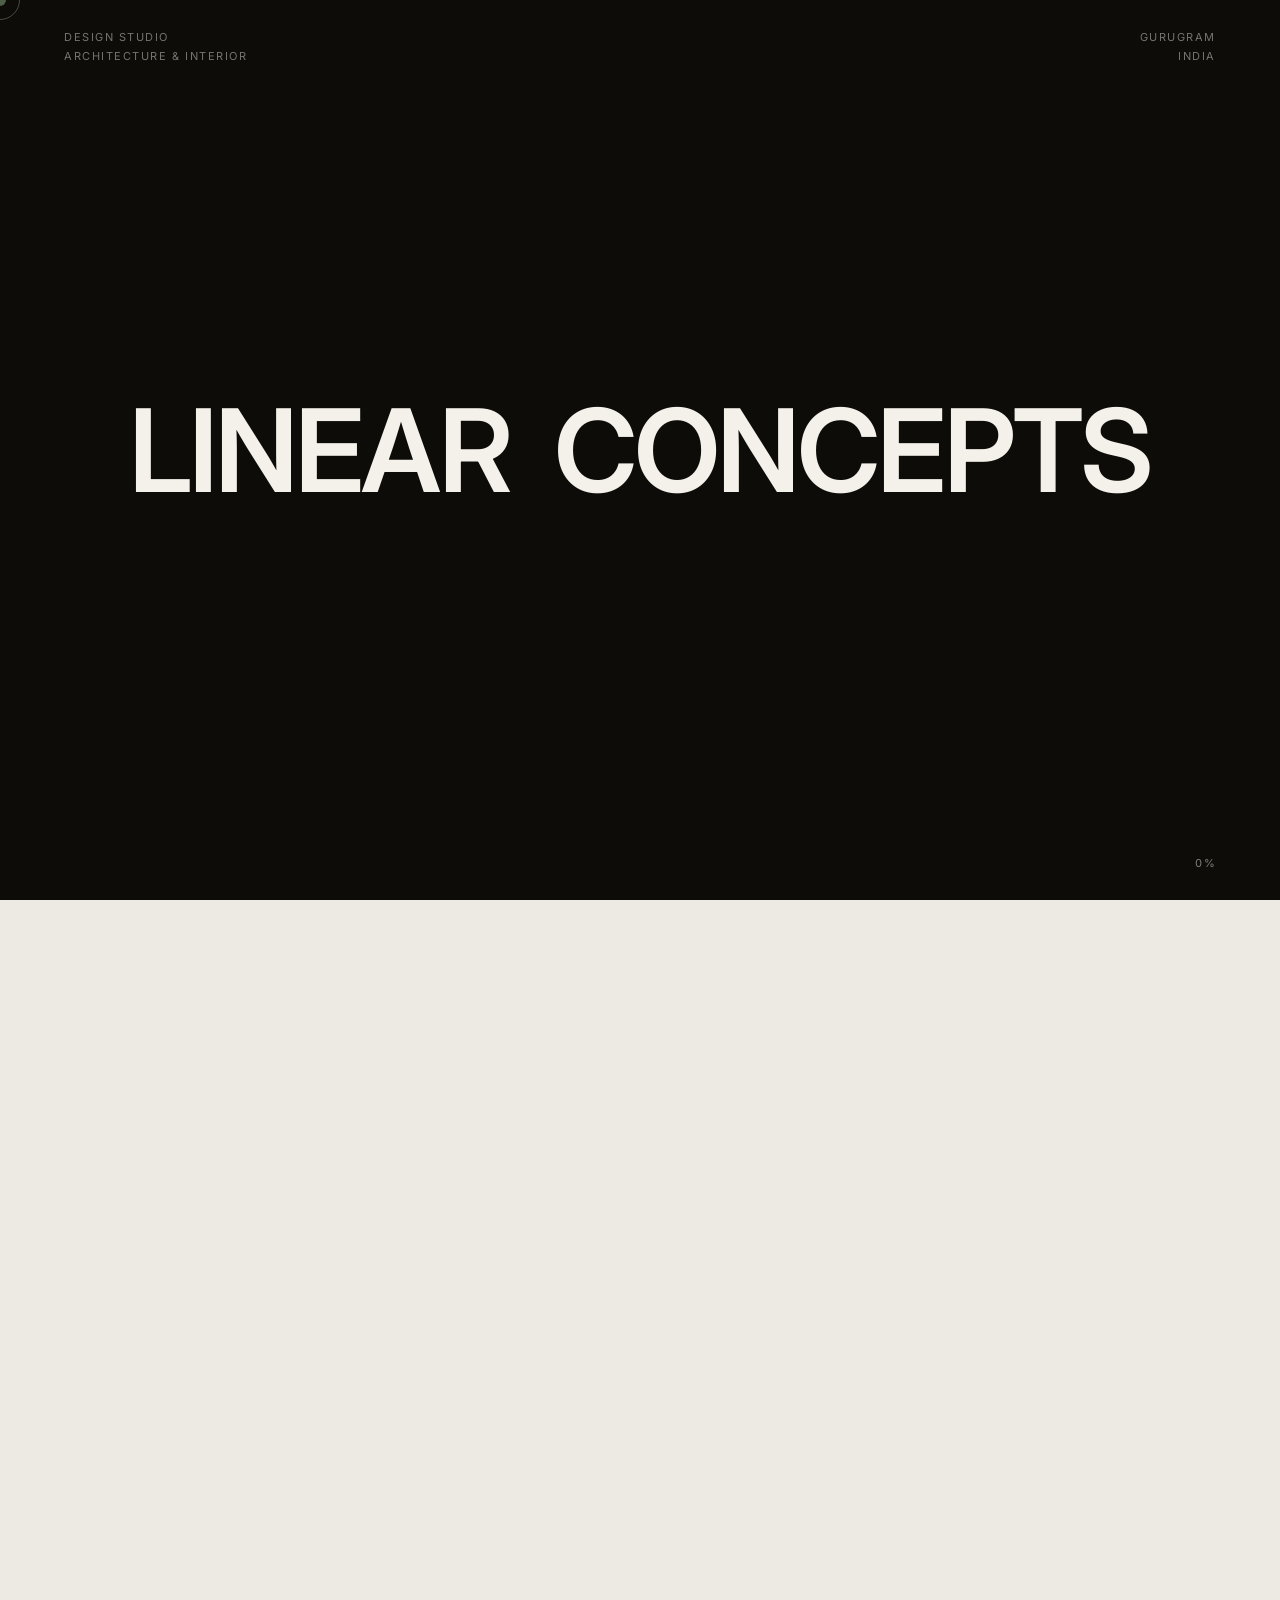
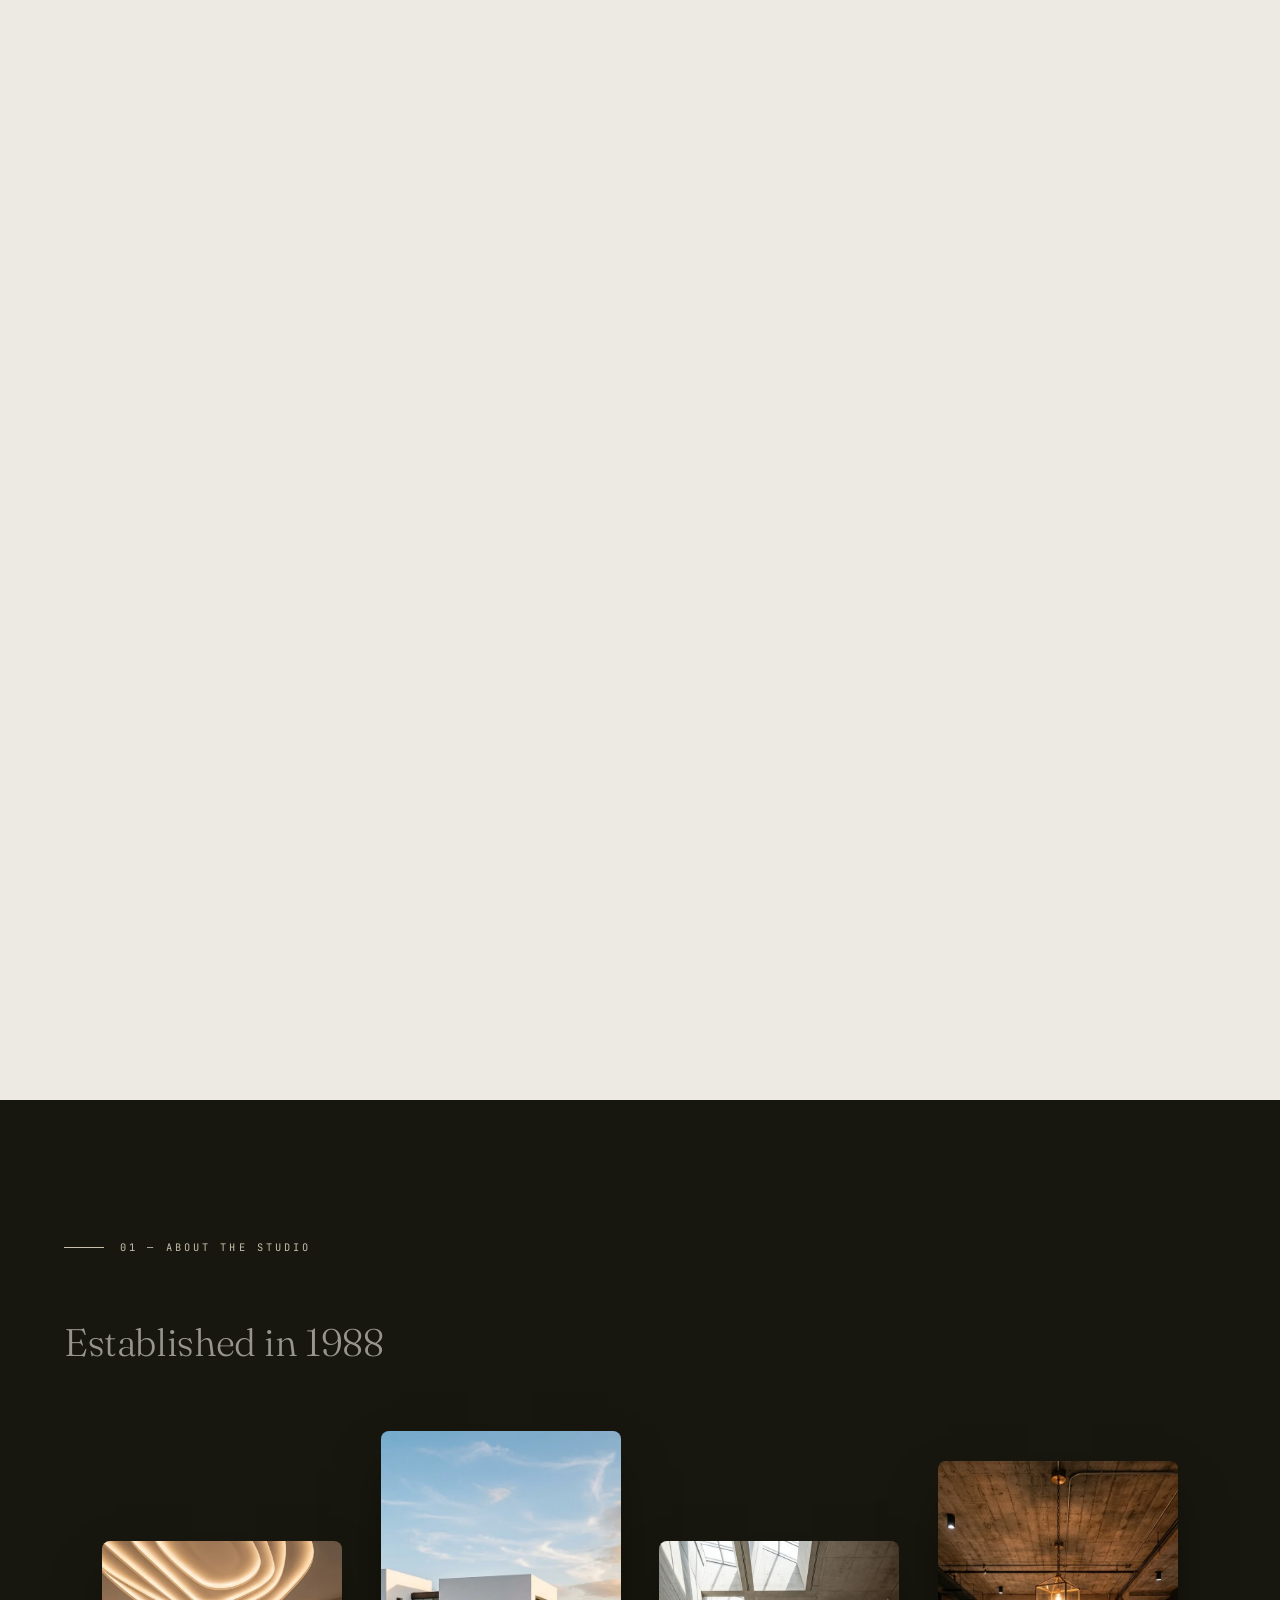
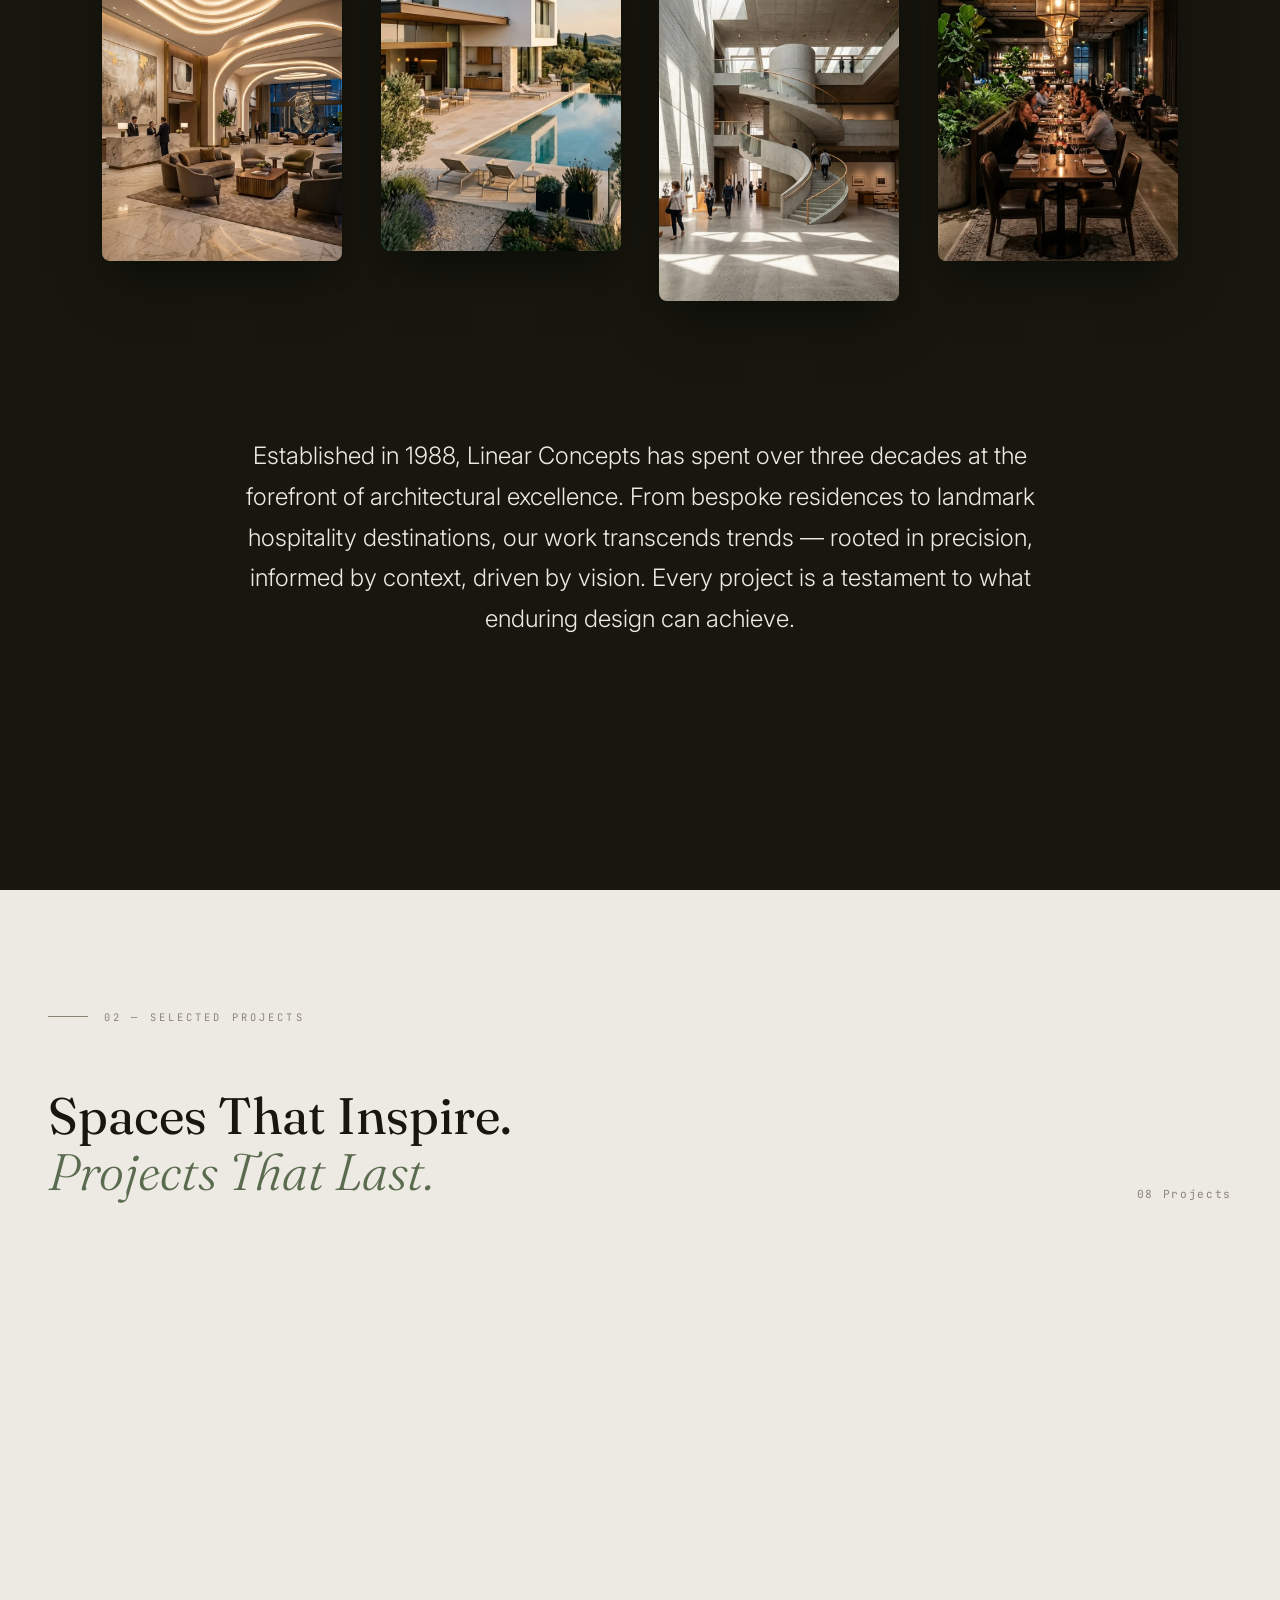
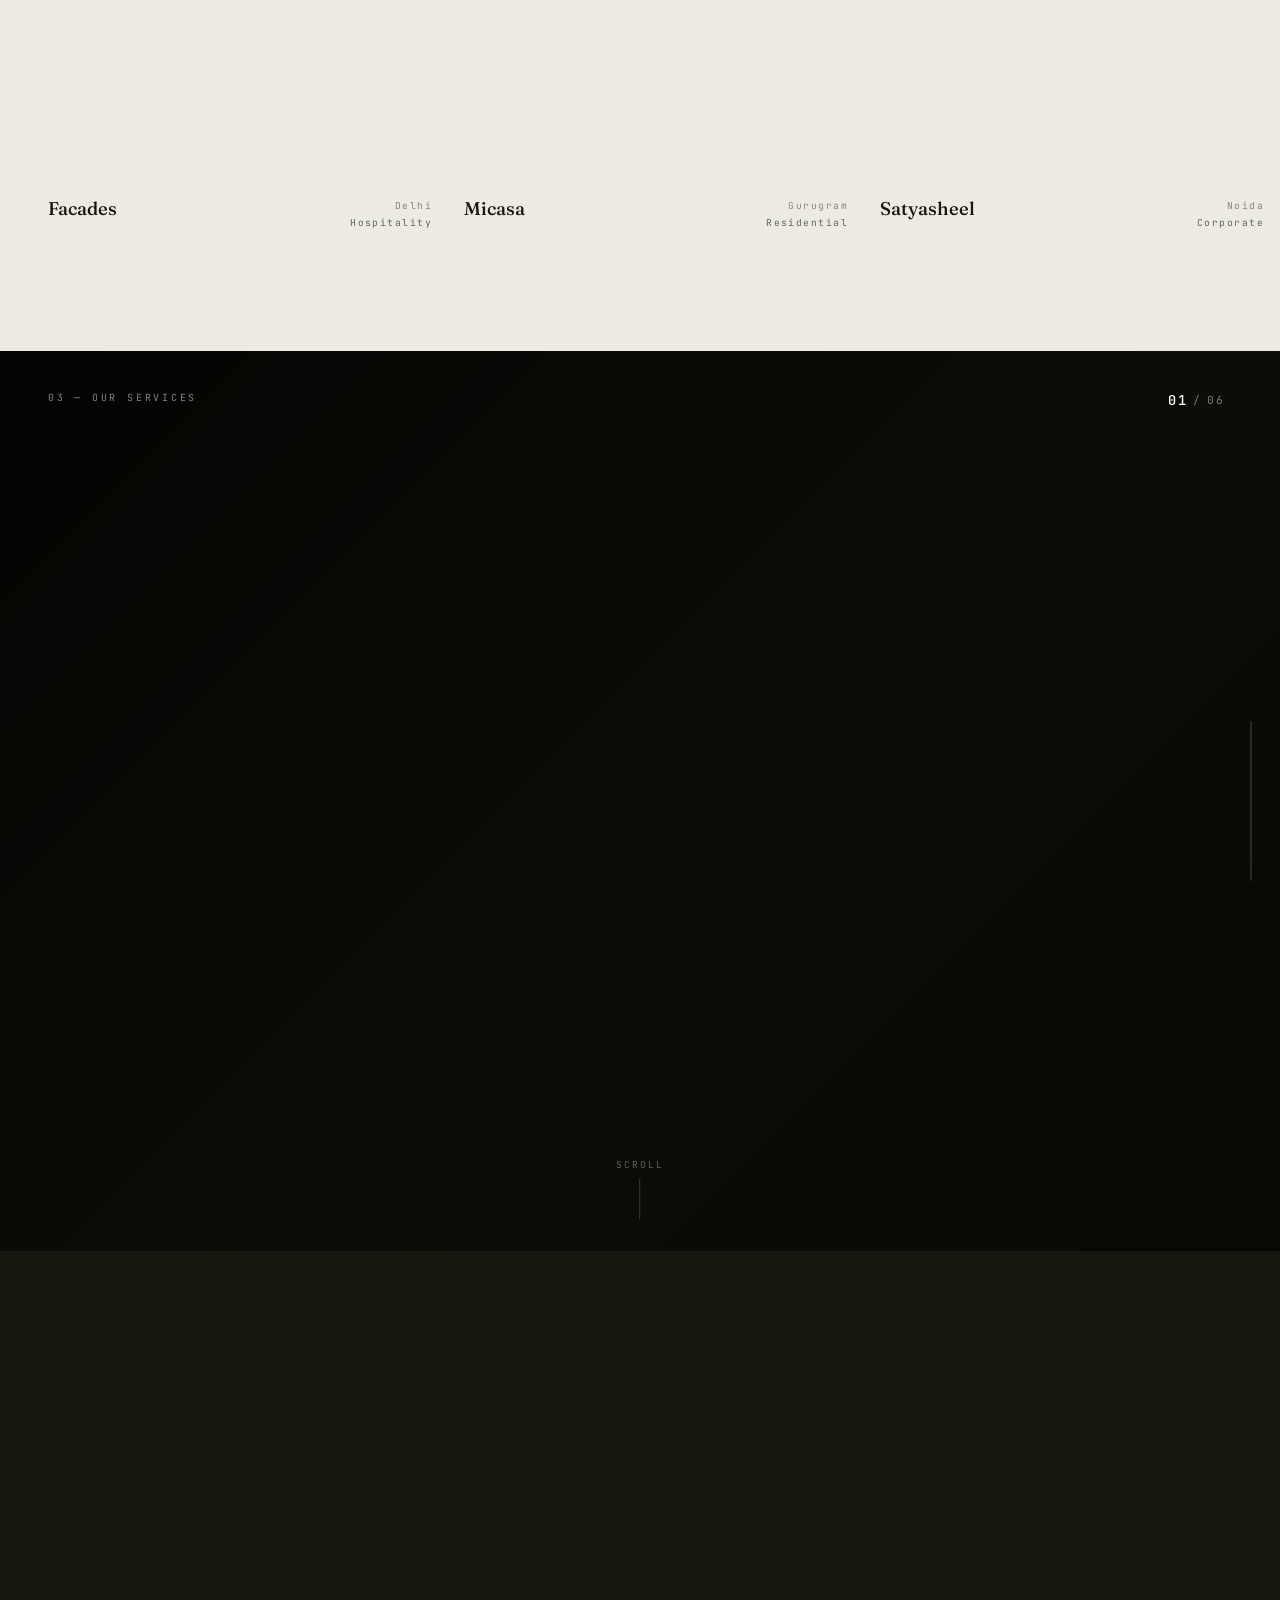
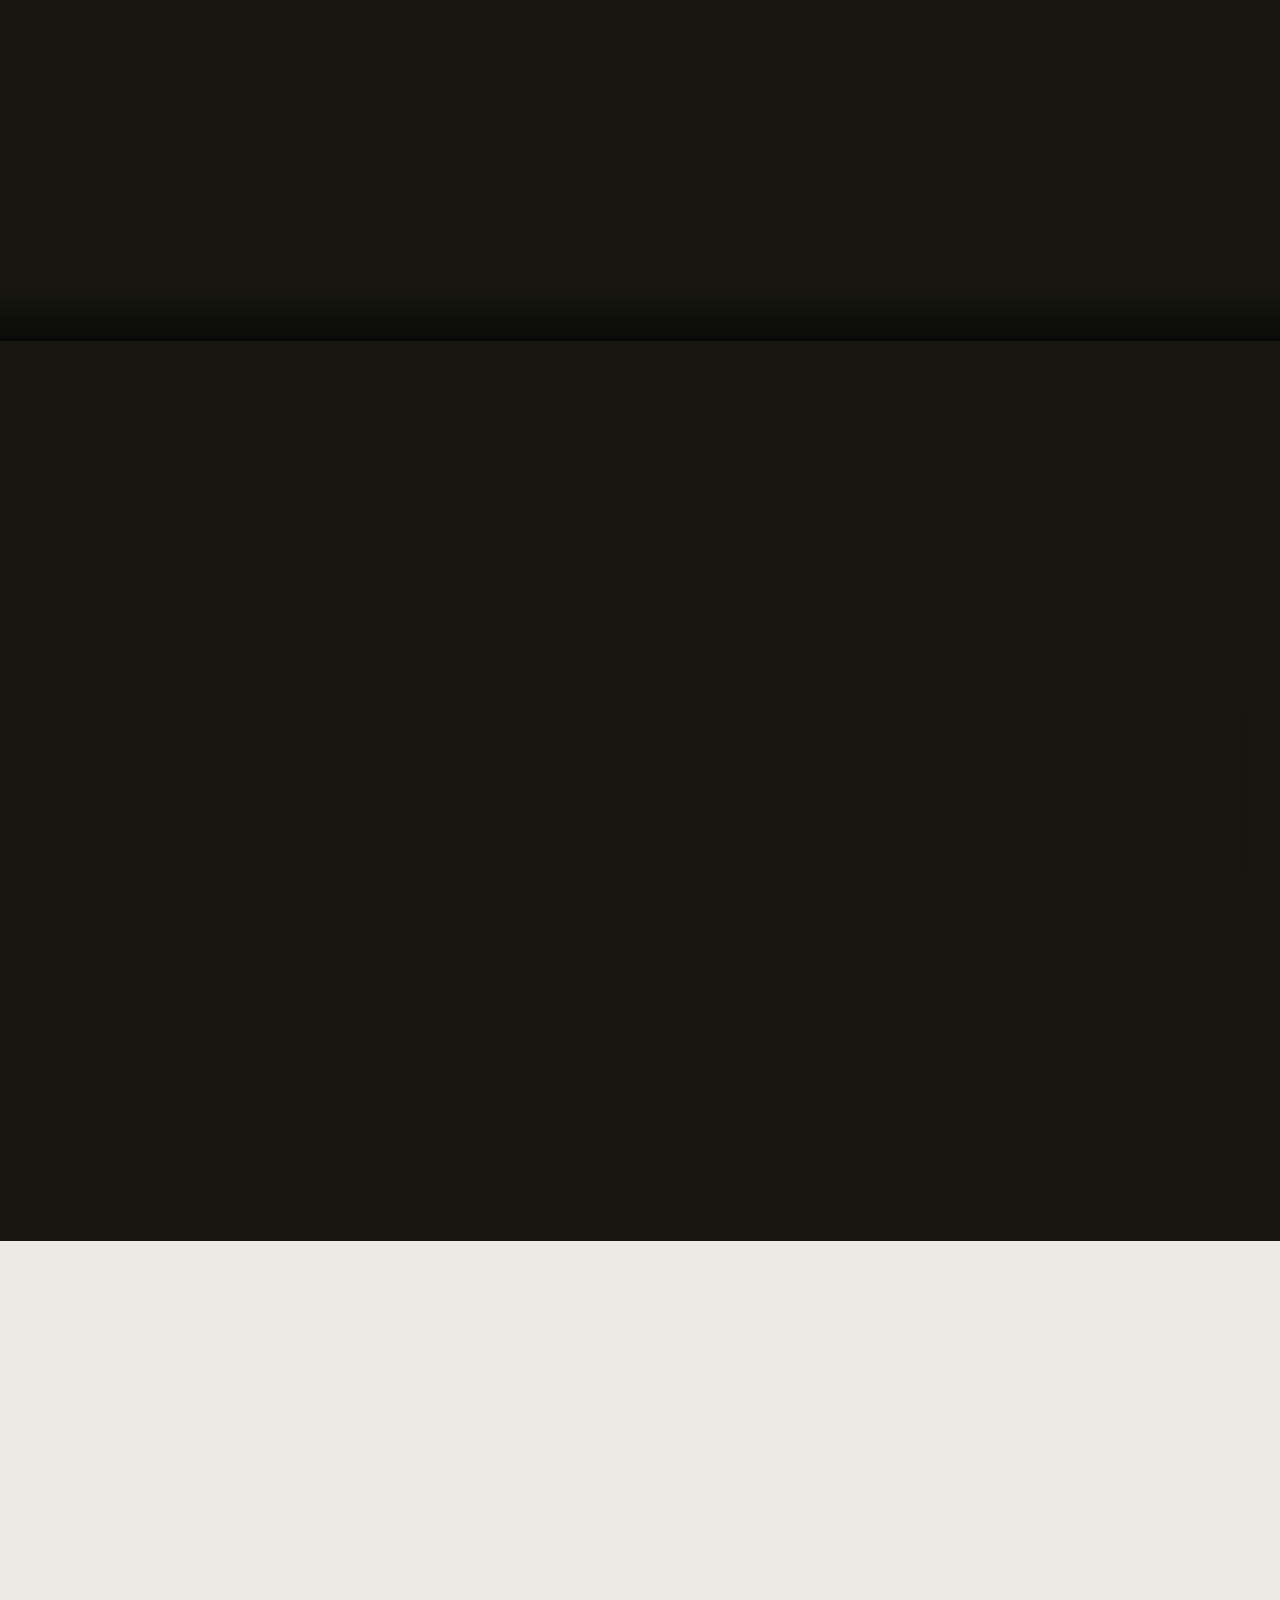
==== commit 91f05904: "Fix section transition jumps and standardize global typography" ====
--- a/index.html
+++ b/index.html
@@ -26,7 +26,7 @@
   <link rel="preconnect" href="https://fonts.googleapis.com">
   <link rel="preconnect" href="https://fonts.gstatic.com" crossorigin>
   <link
-    href="https://fonts.googleapis.com/css2?family=Fraunces:ital,opsz,wght@0,9..144,300;0,9..144,400;0,9..144,500;0,9..144,600;0,9..144,700;1,9..144,300;1,9..144,400;1,9..144,500&family=Inter:wght@300;400;500;600&family=Inter+Tight:wght@400;500;600;700&family=JetBrains+Mono:wght@300;400;500&display=swap"
+    href="https://fonts.googleapis.com/css2?family=Fraunces:ital,opsz,wght@0,9..144,300;0,9..144,400;0,9..144,500;0,9..144,600;0,9..144,700;1,9..144,300;1,9..144,400;1,9..144,500&family=Inter:wght@300;400;500;600&family=JetBrains+Mono:wght@300;400;500&display=swap"
     rel="stylesheet">
 
   <!-- GSAP + ScrollTrigger + ScrollToPlugin -->
@@ -142,7 +142,7 @@
   <!-- ════════════ ABOUT ════════════ -->
   <section id="about">
     <div class="wrap reveal-up" style="padding-bottom:0;">
-      <span class="eyebrow">01 — About the studio</span>
+      <div class="section-label">01 — About the studio</div>
       <h2 class="about-heading">Established in 1988</h2>
     </div>
 
@@ -357,8 +357,7 @@
       top: 0;
       height: 100vh;
       overflow: hidden;
-      background-color: #fff;
-      transition: background-color 0.8s ease; /* Fixes the instant color flash glitch */
+      background-color: var(--ink); /* Starts dark to connect with services */
     }
 
     .lc-ring-perspective {
@@ -809,15 +808,7 @@
 
         // Removed endFade per user request - section will naturally scroll up when unpinned
 
-        // Background transition
-        const viewportEl = document.getElementById('lcRingViewport');
-        if (viewportEl) {
-          if (flatT > 0.05) {
-            viewportEl.style.backgroundColor = '#000000';
-          } else {
-            viewportEl.style.backgroundColor = '#ffffff';
-          }
-        }
+        // Background transition removed to keep it consistently dark and seamless with the previous section.
 
         let frontIndex = 0, frontMinAngle = 361;
 
--- a/assets/css/style.css
+++ b/assets/css/style.css
@@ -51,6 +51,11 @@
     a {
       color: inherit;
       text-decoration: none;
+    }
+
+    h1, h2, h3, h4, h5, h6 {
+      font-family: var(--ff-display);
+      font-weight: 400;
     }
 
     button {
@@ -861,6 +866,7 @@
     .svc-scroll-zone {
       height: 700vh; /* 6 services × ~100vh each + buffer */
       position: relative;
+      background: var(--ink);
     }
 
     .svc-sticky {
@@ -987,7 +993,7 @@
       font-size: clamp(80px, 14vw, 220px);
       font-weight: 300;
       line-height: 1;
-      color: rgba(255,255,255,0.07);
+      color: rgba(255, 255, 255, 0.25);
       letter-spacing: -0.04em;
       user-select: none;
       align-self: end;
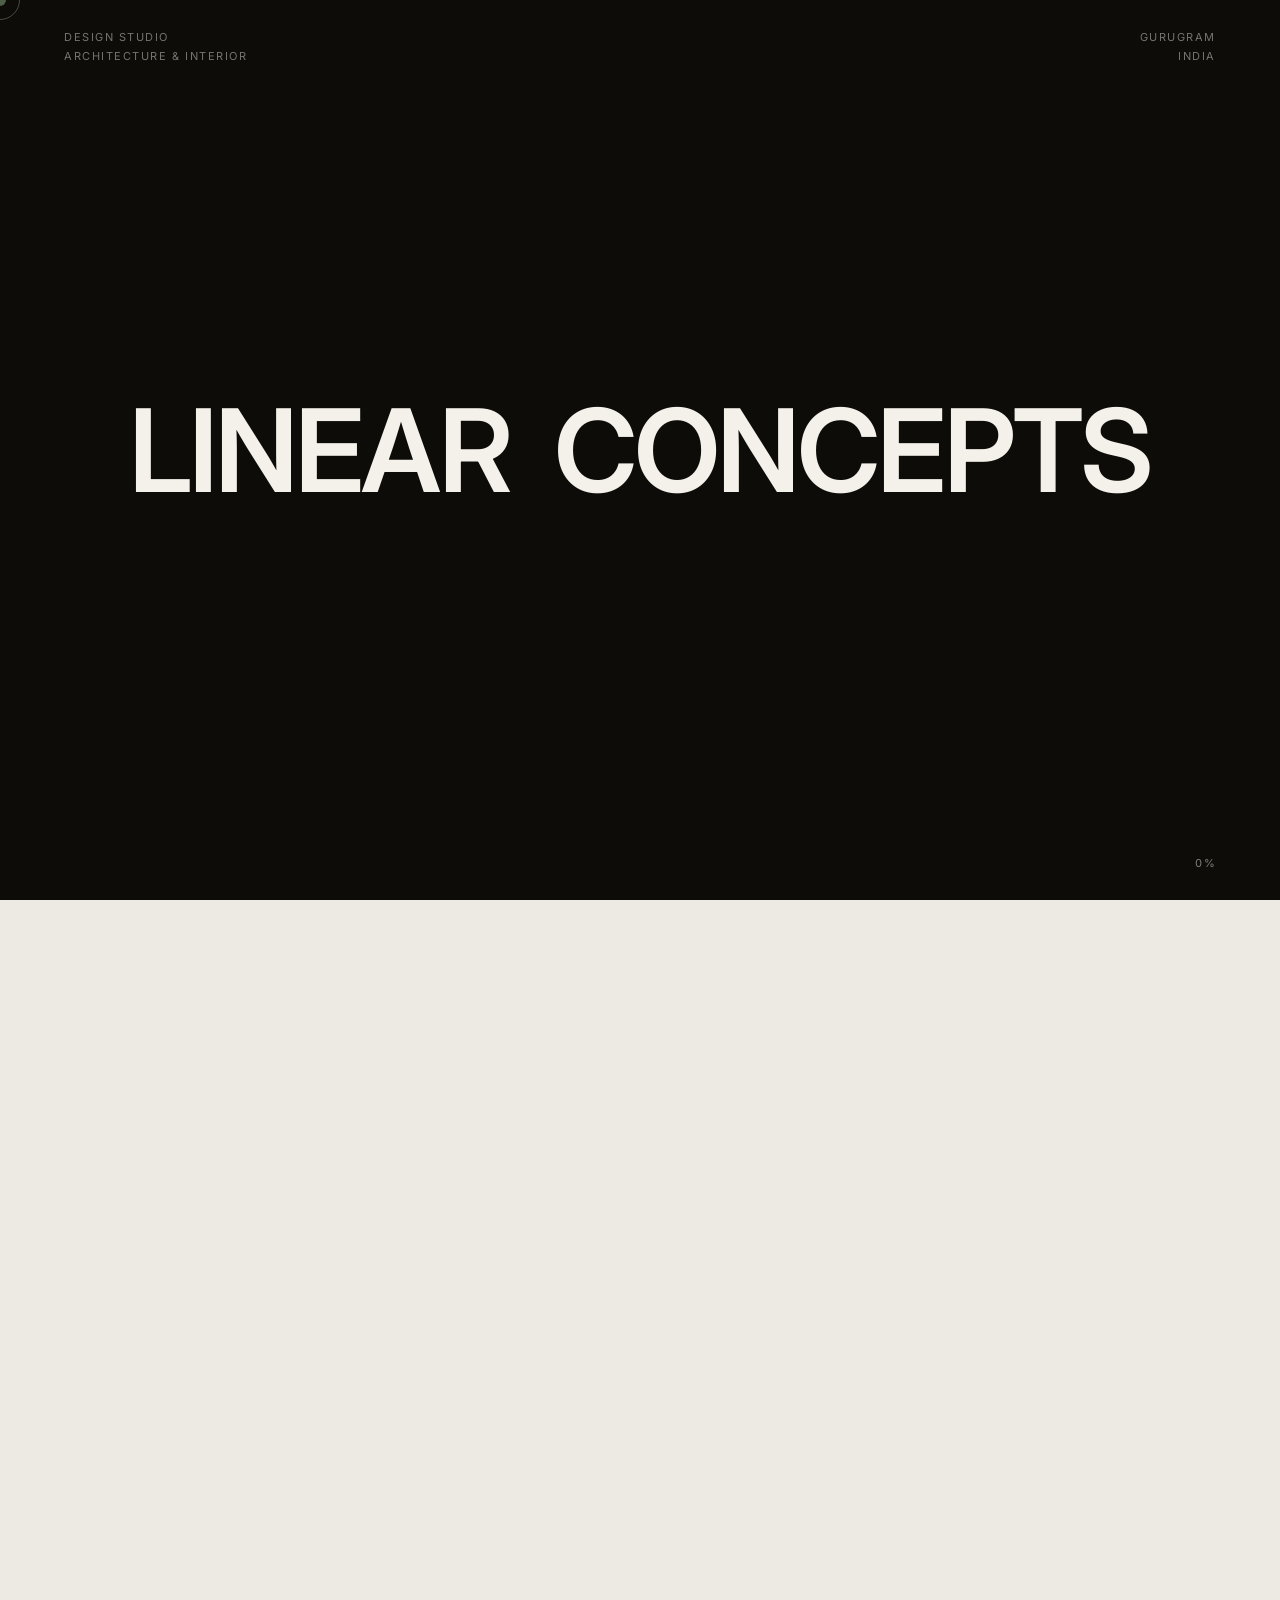
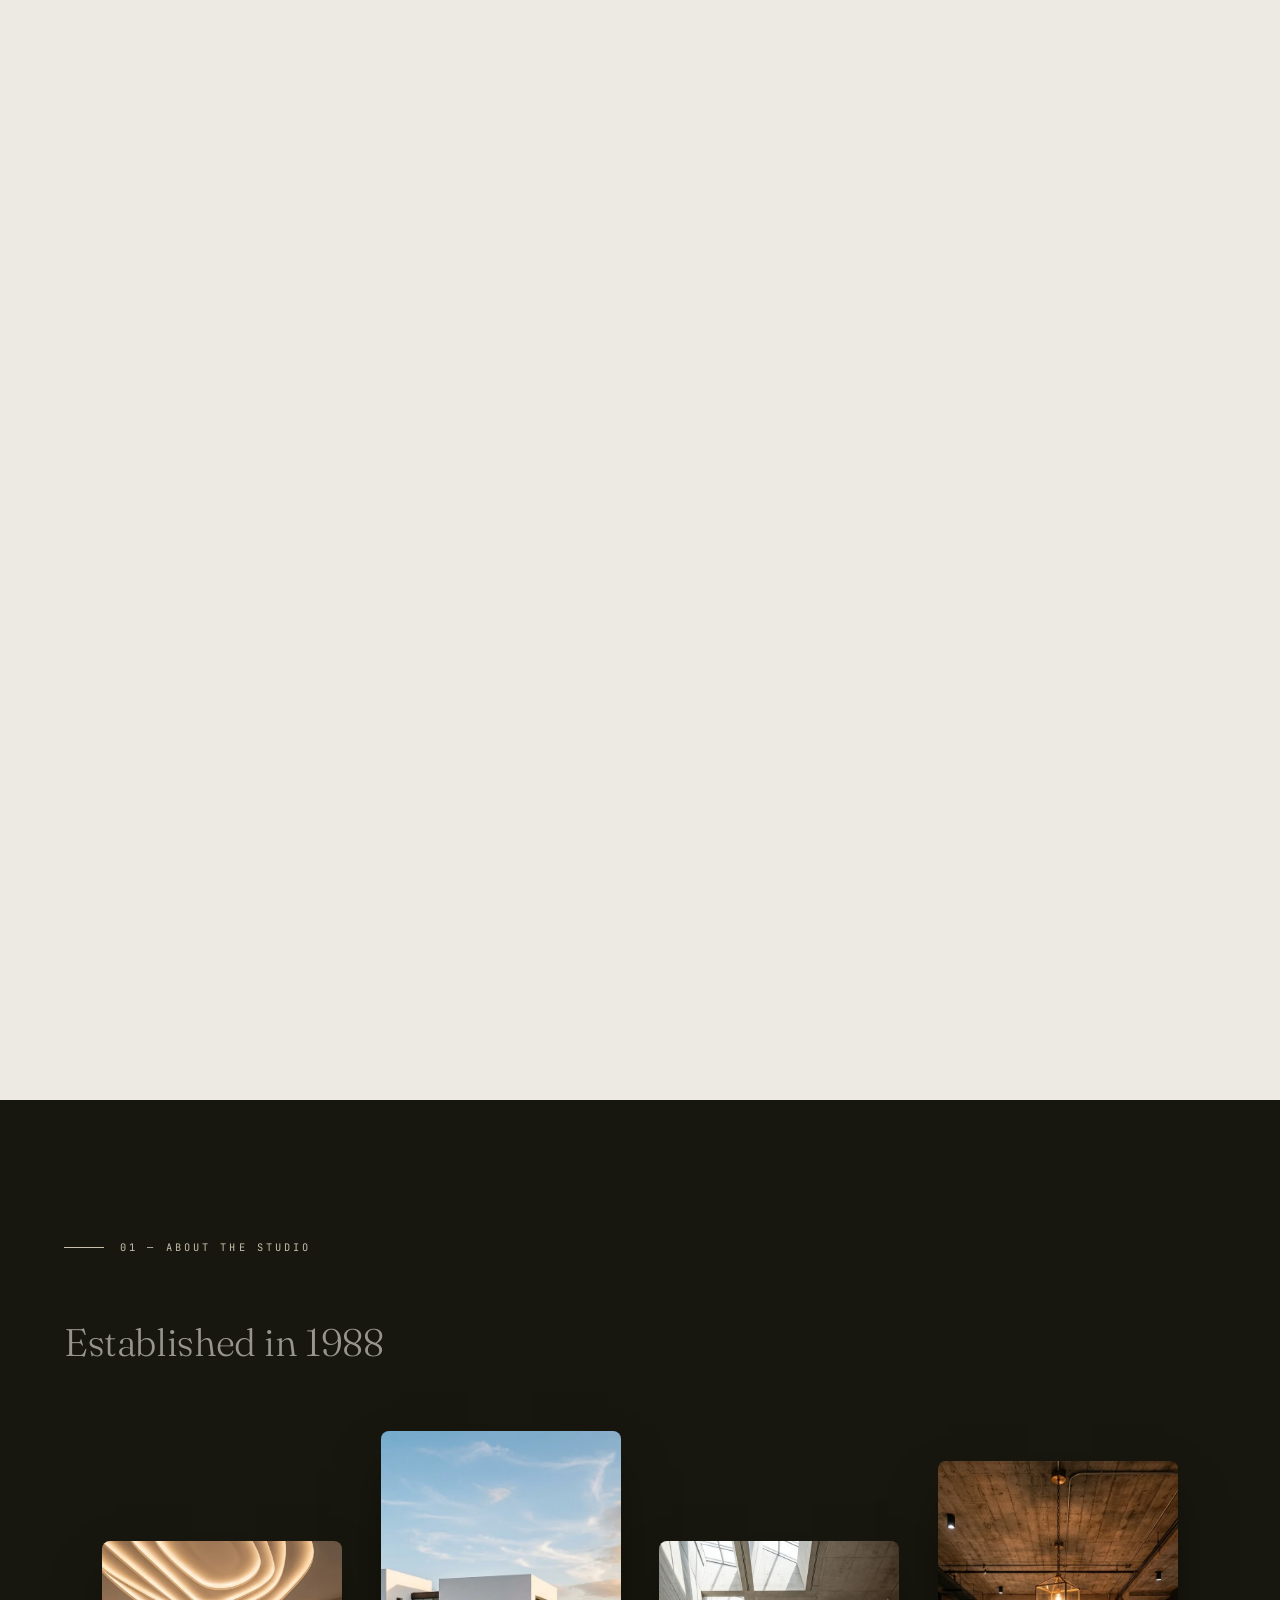
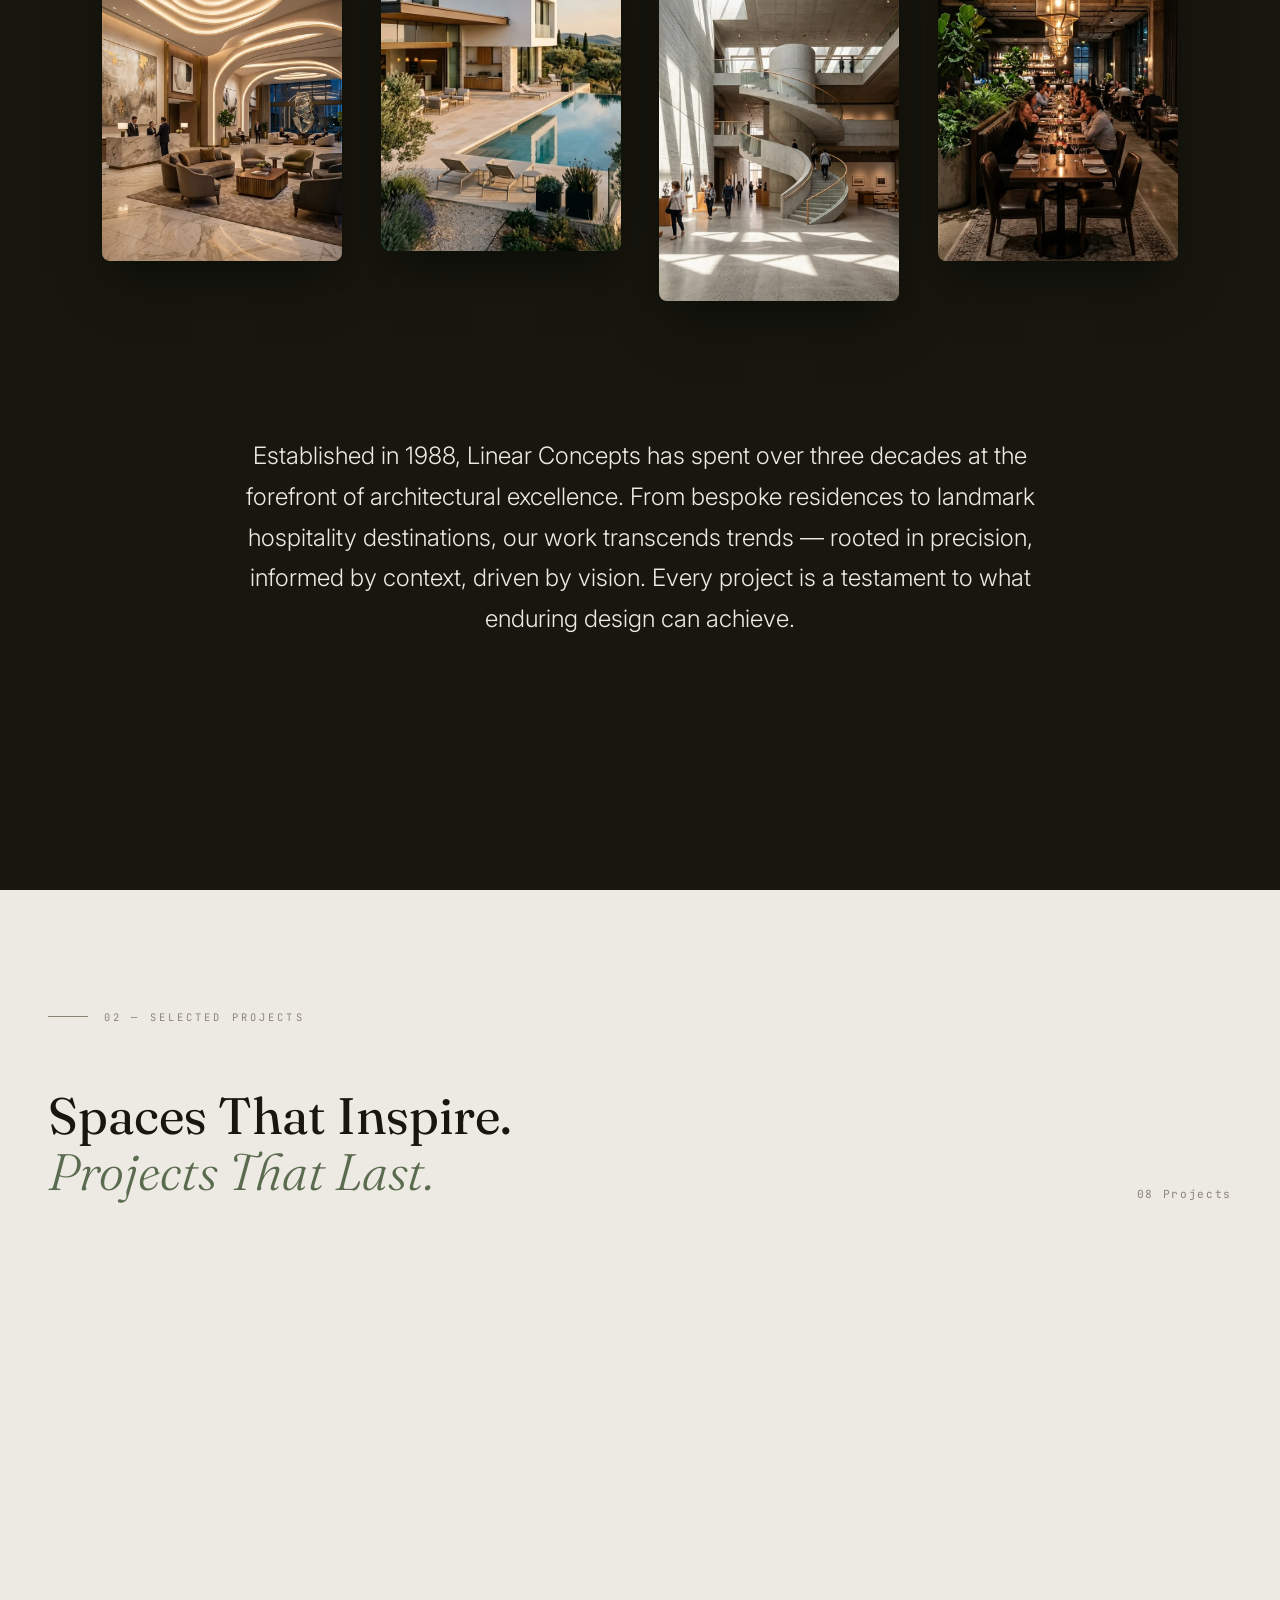
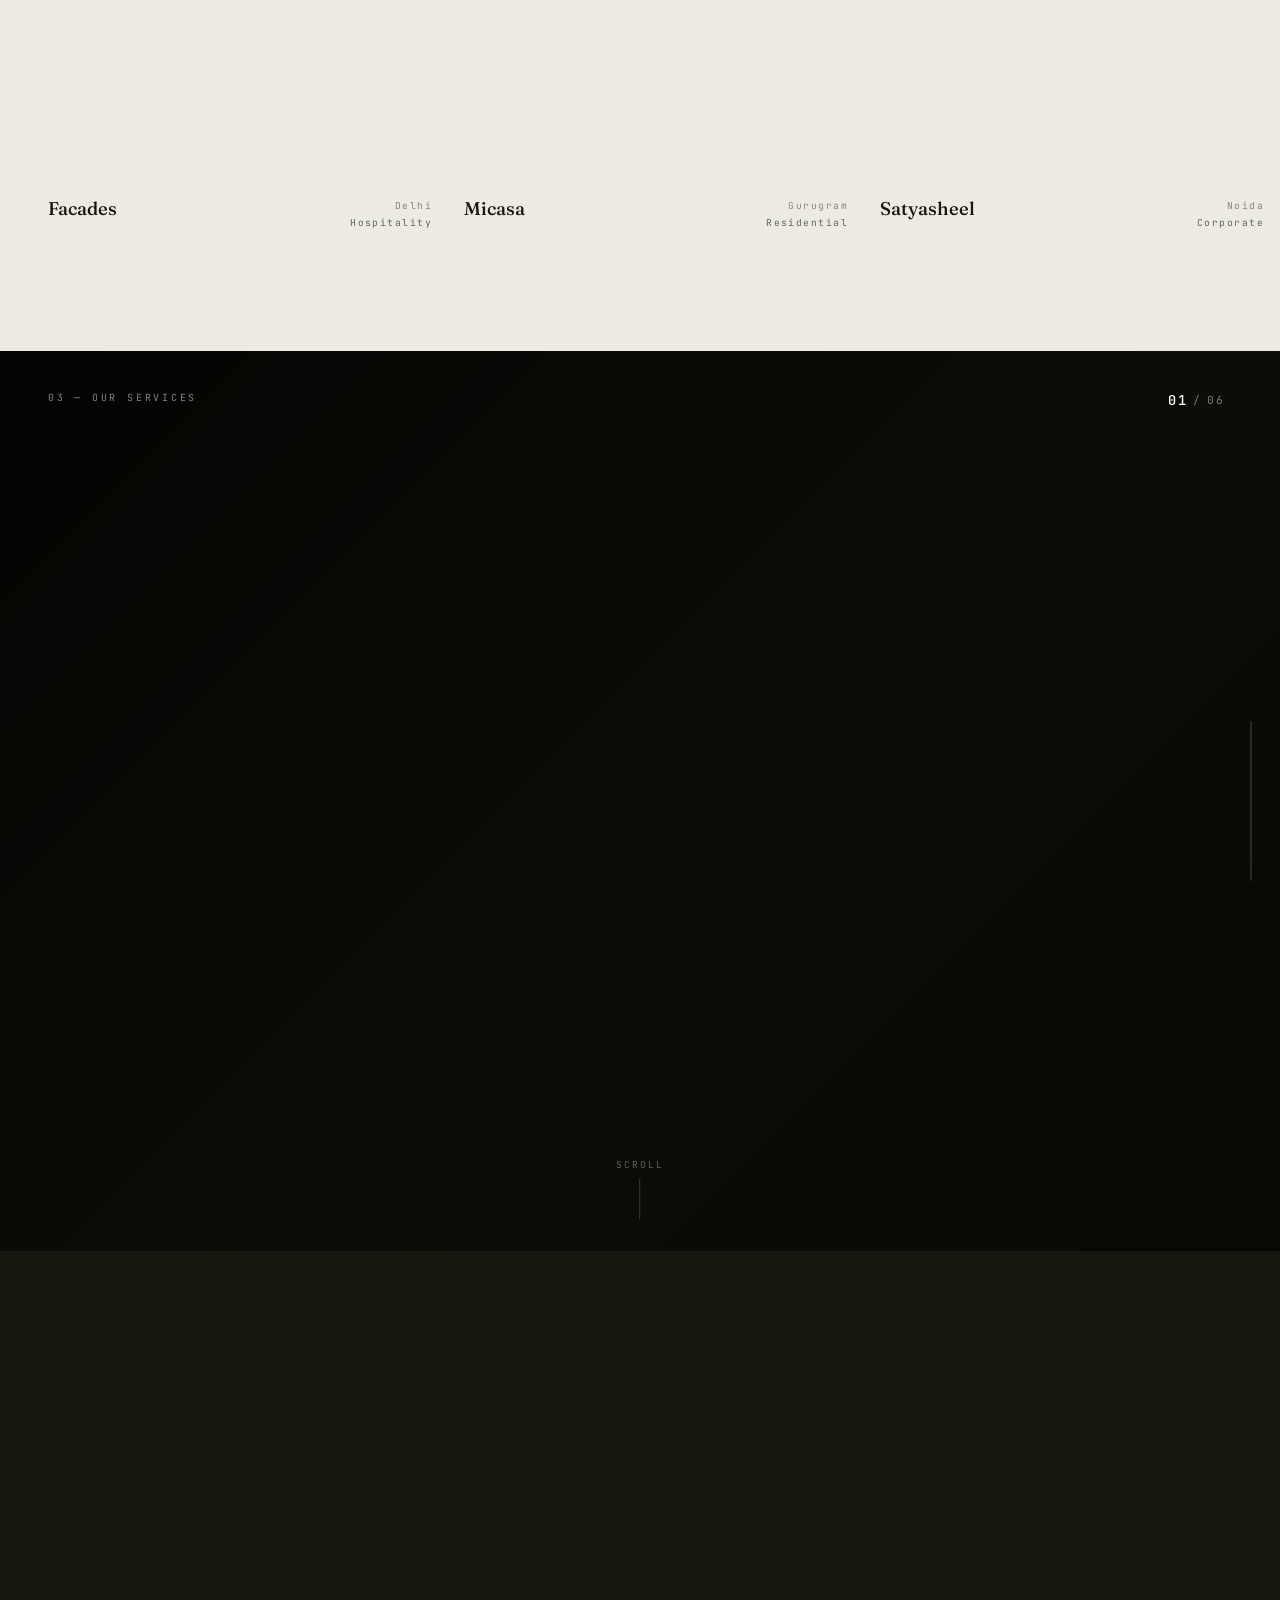
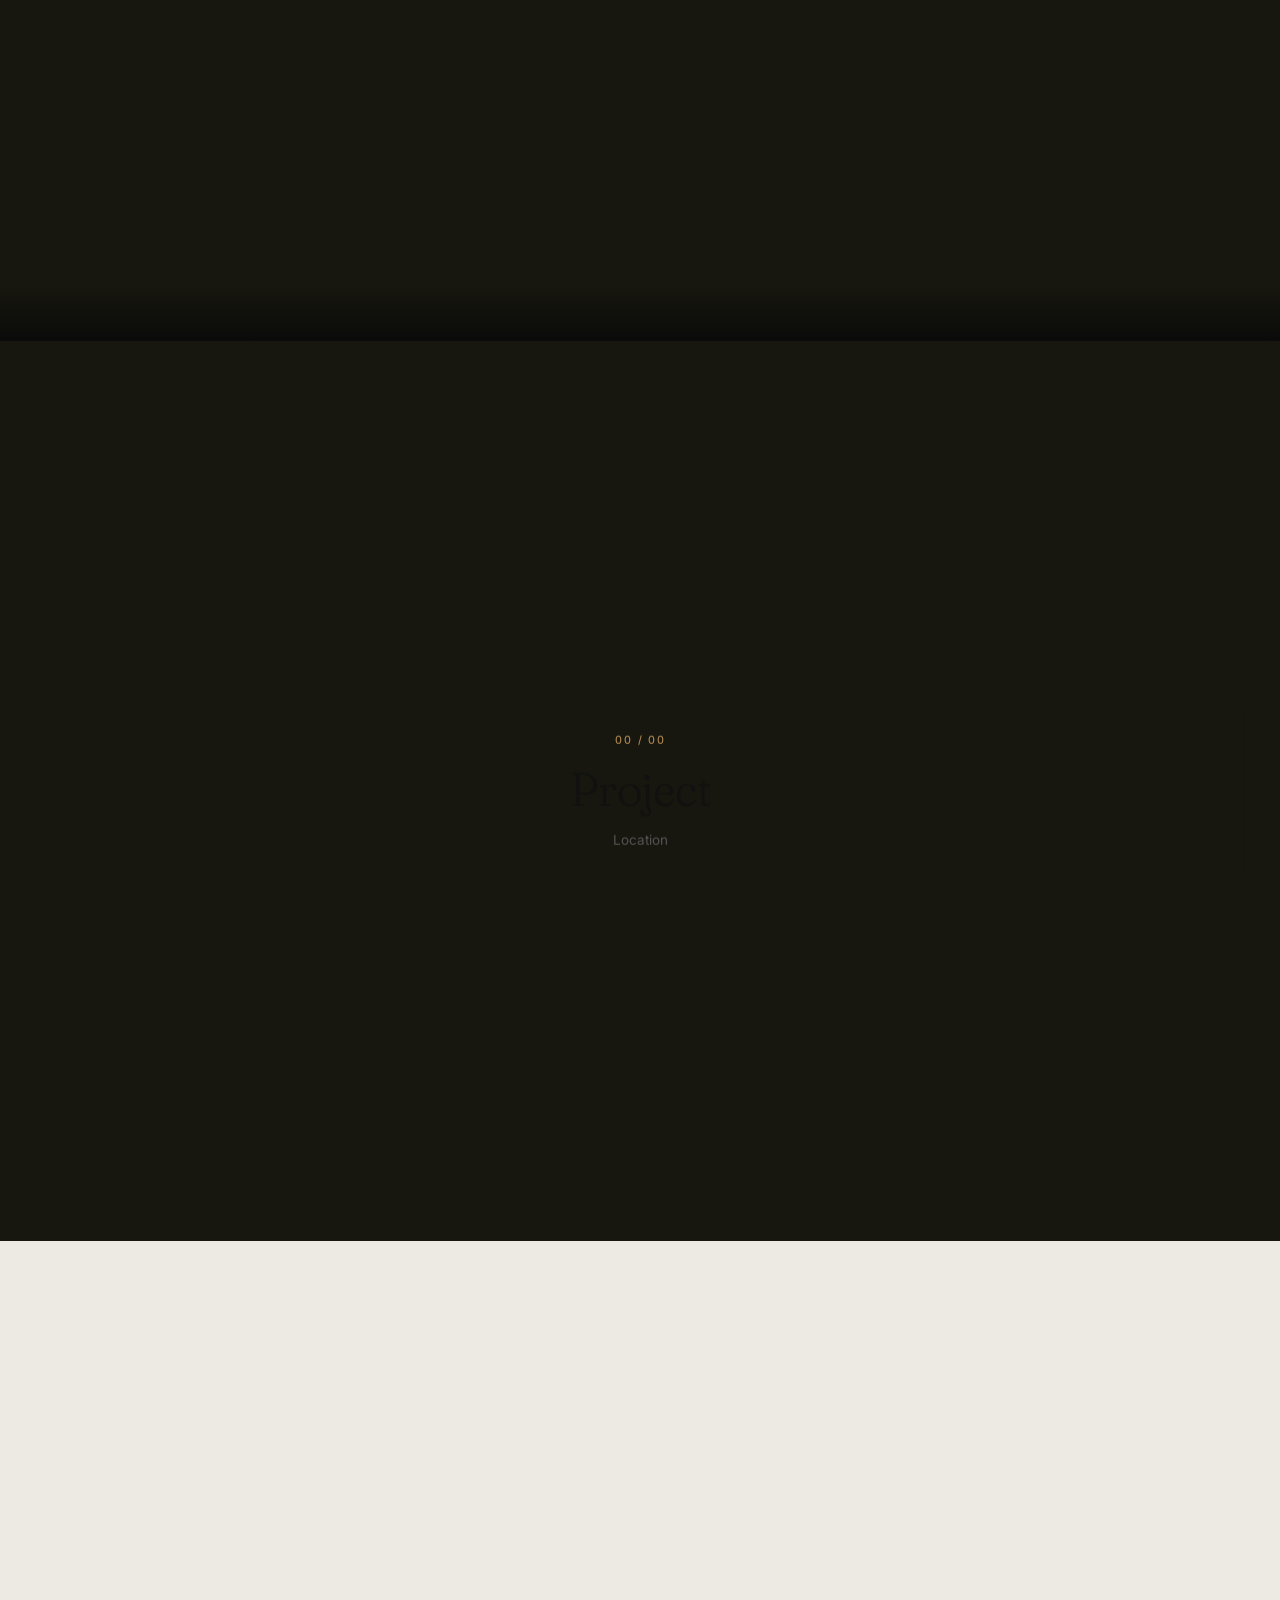
==== commit 7ad7afec: "Redesign mobile Ring section to use static circle gallery and scroll-snapping stats list" ====
--- a/index.html
+++ b/index.html
@@ -532,14 +532,14 @@
       font-weight: 300;
       line-height: 1;
       font-size: clamp(80px, 11vw, 180px);
-      color: #111;
+      color: #fff;
       letter-spacing: -0.03em;
     }
 
     .lc-journey-stat .lc-label {
       margin-top: 12px;
       font-size: clamp(26px, 3vw, 46px);
-      color: #111;
+      color: rgba(255, 255, 255, 0.85);
       max-width: 460px;
       line-height: 1.05;
       font-family: 'Fraunces', serif;
@@ -638,6 +638,125 @@
         flex-direction: column;
         gap: 20px;
         text-align: center;
+      }
+      
+      /* Disable pinned 3D height on mobile and use standard flow */
+      .lc-ring-section {
+        height: auto !important;
+        padding: 40px 0;
+      }
+      .lc-ring-viewport {
+        position: relative !important;
+        height: auto !important;
+        overflow: hidden !important;
+      }
+      .lc-ring-perspective {
+        position: relative !important;
+        display: block !important;
+      }
+      
+      /* Static Circle Gallery on Mobile */
+      .lc-ring-stage {
+        position: relative !important;
+        width: 100vw !important;
+        height: 100vw !important; /* Make it a square */
+        margin: 0 auto !important;
+        transform: none !important;
+      }
+      
+      .lc-card {
+        position: absolute !important;
+        width: 120px !important;
+        height: 160px !important;
+        left: calc(50% - 60px) !important;
+        top: calc(50% - 80px) !important;
+        margin: 0 !important;
+        opacity: 1 !important;
+        /* Transform is applied via JS */
+      }
+      
+      .lc-card-inner {
+        position: absolute !important;
+        inset: 0 !important;
+        clip-path: none !important;
+      }
+
+      .lc-mobile-center-text {
+        position: absolute;
+        top: 50%;
+        left: 50%;
+        transform: translate(-50%, -50%);
+        font-family: var(--ff-display);
+        font-size: clamp(24px, 5vw, 36px);
+        text-align: center;
+        color: #fff;
+        line-height: 1.1;
+        width: 80%;
+        z-index: 100;
+        pointer-events: none;
+      }
+      
+      /* Vertical Scroll-Snapping Stats */
+      .lc-journey-col {
+        position: relative !important;
+        width: 100% !important;
+        margin-top: 40px;
+        padding: 0 24px;
+      }
+
+      .lc-journey-stats {
+        height: 180px !important; /* exactly 3 items of 60px height */
+        overflow-y: auto !important;
+        scroll-snap-type: y mandatory;
+        /* Hide scrollbar */
+        scrollbar-width: none;
+        -webkit-overflow-scrolling: touch;
+      }
+      .lc-journey-stats::-webkit-scrollbar {
+        display: none;
+      }
+      
+      .lc-journey-stats-inner {
+        padding: 60px 0 !important; /* Pad top/bottom so first/last can be centered */
+        gap: 0 !important;
+      }
+
+      .lc-journey-stat {
+        height: 60px !important;
+        scroll-snap-align: center;
+        opacity: 0.25;
+        transition: opacity 0.3s;
+        display: flex;
+        flex-direction: column;
+        justify-content: center;
+      }
+
+      .lc-journey-stat.active {
+        opacity: 1;
+      }
+      
+      .lc-journey-stat .lc-value {
+        font-size: 36px !important;
+      }
+      .lc-journey-stat .lc-label {
+        font-size: 14px !important;
+        margin-top: 4px !important;
+      }
+      
+      /* Hide the 3D-specific caption on mobile */
+      .lc-ring-caption {
+        display: none !important;
+      }
+
+      /* Show the flat caption text immediately at the top */
+      .lc-flat-caption {
+        position: relative !important;
+        top: 0 !important;
+        left: 0 !important;
+        transform: none !important;
+        opacity: 1 !important;
+        pointer-events: auto !important;
+        margin-bottom: 60px;
       }
     }
   </style>
@@ -726,15 +845,41 @@
       const railEl = document.getElementById('lcProgressRail');
       const flatCaption = document.getElementById('lcFlatCaption');
 
-      // Scatter array removed - animation now uses dynamic 3D pathing in renderLoop
-
-      const cards = projects.map((p) => {
+      // Initialize mobile layout state once
+      const isMobileInit = window.innerWidth <= 900;
+      const displayProjects = isMobileInit ? projects.slice(0, 10) : projects;
+      const N = displayProjects.length;
+
+      const cards = displayProjects.map((p, i) => {
         const el = document.createElement('div');
         el.className = 'lc-card';
         el.innerHTML = `<div class="lc-card-inner"><img src="${p.img}" alt="${p.title}" loading="lazy"><div class="lc-tag">${p.title}</div></div>`;
+        
+        if (isMobileInit) {
+          // Static circle arrangement (No 3D animation)
+          const angle = (360 / N) * i;
+          const rad = angle * Math.PI / 180;
+          // Radius is 36vw (leaves room for card width)
+          const radiusVW = 36; 
+          const x = Math.sin(rad) * radiusVW;
+          const y = -Math.cos(rad) * radiusVW;
+          
+          el.style.left = `calc(50% - 60px + ${x}vw)`;
+          el.style.top = `calc(50% - 80px + ${y}vw)`;
+          // Rotate slightly outward for a dynamic look
+          el.style.transform = `rotate(${angle}deg)`;
+        }
+        
         stage.appendChild(el);
         return el;
       });
+
+      if (isMobileInit) {
+         const centerText = document.createElement('div');
+         centerText.className = 'lc-mobile-center-text';
+         centerText.innerHTML = '38<br>Years of<br>Legacy';
+         stage.appendChild(centerText);
+      }
 
       stats.forEach((s, i) => {
         const el = document.createElement('div');
@@ -747,6 +892,20 @@
         if (i === 0) dot.className = 'active';
         dotsHost.appendChild(dot);
       });
+
+      if (isMobileInit) {
+        statsHost.addEventListener('scroll', () => {
+          // Items are 60px tall
+          const itemHeight = 60;
+          const scrollY = statsHost.scrollTop;
+          const activeIdx = Math.round(scrollY / itemHeight);
+          
+          statsHost.querySelectorAll('.lc-journey-stat').forEach((el, i) => {
+            if (i === activeIdx) el.classList.add('active');
+            else el.classList.remove('active');
+          });
+        });
+      }
 
       function lerp(a, b, t) { return a + (b - a) * t; }
       function easeInOutCubic(t) { return t < 0.5 ? 4 * t * t * t : 1 - Math.pow(-2 * t + 2, 3) / 2; }
@@ -783,6 +942,10 @@
       let currentProgress = 0;
 
       function renderLoop() {
+        requestAnimationFrame(renderLoop);
+        
+        if (!IS_DESKTOP) return; // Skip heavy 3D math and lag on mobile screens
+        
         currentProgress = lerp(currentProgress, targetProgress, 0.08); // Restored to 0.08 for snappy response
         const p = clamp01(currentProgress);
 
@@ -888,7 +1051,6 @@
 
           activeStat = statIndex;
         }
-        requestAnimationFrame(renderLoop);
       }
 
       requestAnimationFrame(renderLoop);
@@ -896,13 +1058,16 @@
       // Wait for GSAP/ScrollTrigger to be ready
       window.addEventListener('load', () => {
         if (typeof gsap !== 'undefined' && typeof ScrollTrigger !== 'undefined') {
-          ScrollTrigger.create({
-            trigger: '#ringSection',
-            start: 'top top',
-            end: 'bottom bottom',
-            pin: '#lcRingViewport',
-            pinSpacing: false,
-            onUpdate: self => { targetProgress = self.progress; }
+          let mm = gsap.matchMedia();
+          mm.add("(min-width: 769px)", () => {
+            ScrollTrigger.create({
+              trigger: '#ringSection',
+              start: 'top top',
+              end: 'bottom bottom',
+              pin: '#lcRingViewport',
+              pinSpacing: false,
+              onUpdate: self => { targetProgress = self.progress; }
+            });
           });
           targetProgress = 0;
         }
--- a/assets/css/style.css
+++ b/assets/css/style.css
@@ -1591,3 +1591,102 @@
       .footer-big-link { font-size: 17px; }
       .footer-bottom-row { flex-direction: column; align-items: flex-start; padding: 24px 0 32px; }
     }
+
+    /* ═══════════════════════════════════════════
+       COMPREHENSIVE MOBILE OPTIMIZATION
+    ═══════════════════════════════════════════ */
+    @media (max-width: 768px) {
+      /* General Layout & Padding */
+      .wrap { padding: 80px 24px !important; }
+      
+      /* Typography */
+      .hero-final-sub { font-size: 0.65rem; }
+      .hero-final-main { font-size: clamp(3rem, 10vw, 5rem); }
+      .about-heading { font-size: clamp(1.8rem, 6vw, 2.5rem); }
+      .about-statement { font-size: 1.1rem; }
+      .projects-title { font-size: clamp(1.8rem, 6vw, 3rem); }
+      .svc-heading { font-size: clamp(2rem, 7vw, 3.5rem) !important; }
+      
+      /* About Gallery */
+      .about-gallery { 
+        padding: 40px 24px !important;
+        flex-direction: column;
+        gap: 24px;
+        min-height: auto;
+      }
+      .about-img-col {
+        max-width: 100%;
+        width: 100%;
+        height: auto !important;
+        transform: translateY(0) !important;
+      }
+      .about-img-col img {
+        aspect-ratio: 4/3;
+      }
+
+      /* Projects Header & Native Horizontal Scroll */
+      .projects {
+        padding: 60px 0 60px 24px !important;
+      }
+      .projects-header {
+        flex-direction: column;
+        align-items: flex-start;
+        gap: 16px;
+        padding-right: 24px !important;
+        margin-bottom: 32px !important;
+      }
+      .projects-count {
+        align-self: flex-start;
+      }
+      
+      .gallery-track {
+        overflow-x: auto;
+        scroll-snap-type: x mandatory;
+        padding-right: 24px;
+        -webkit-overflow-scrolling: touch;
+        gap: 16px;
+        /* Hide scrollbar for a cleaner look */
+        scrollbar-width: none; 
+      }
+      .gallery-track::-webkit-scrollbar {
+        display: none;
+      }
+      
+      .project-card {
+        scroll-snap-align: start;
+        width: 80vw !important; /* Smaller relative width so the next card peeks in */
+        flex: 0 0 auto;
+      }
+      
+      /* Services Scroll Fixes */
+      .svc-slide {
+        grid-template-columns: 1fr !important; /* Stack text */
+        bottom: 8vh !important;
+        left: 24px !important;
+        right: 24px !important;
+      }
+      .svc-num {
+        display: none !important; /* Hide giant number on small screens */
+      }
+      .svc-label {
+        top: 24px !important;
+        left: 24px !important;
+      }
+      .svc-counter {
+        top: 24px !important;
+        right: 24px !important;
+      }
+      .svc-rail {
+        right: 8px !important; /* Move rail to the extreme edge */
+        height: 120px !important;
+      }
+
+      /* Ring Section Text Scaling */
+      .lc-flat-caption h2 {
+        font-size: clamp(40px, 12vw, 80px) !important;
+        margin-bottom: 24px !important;
+      }
+      .lc-flat-caption-cols {
+        gap: 16px !important;
+      }
+    }
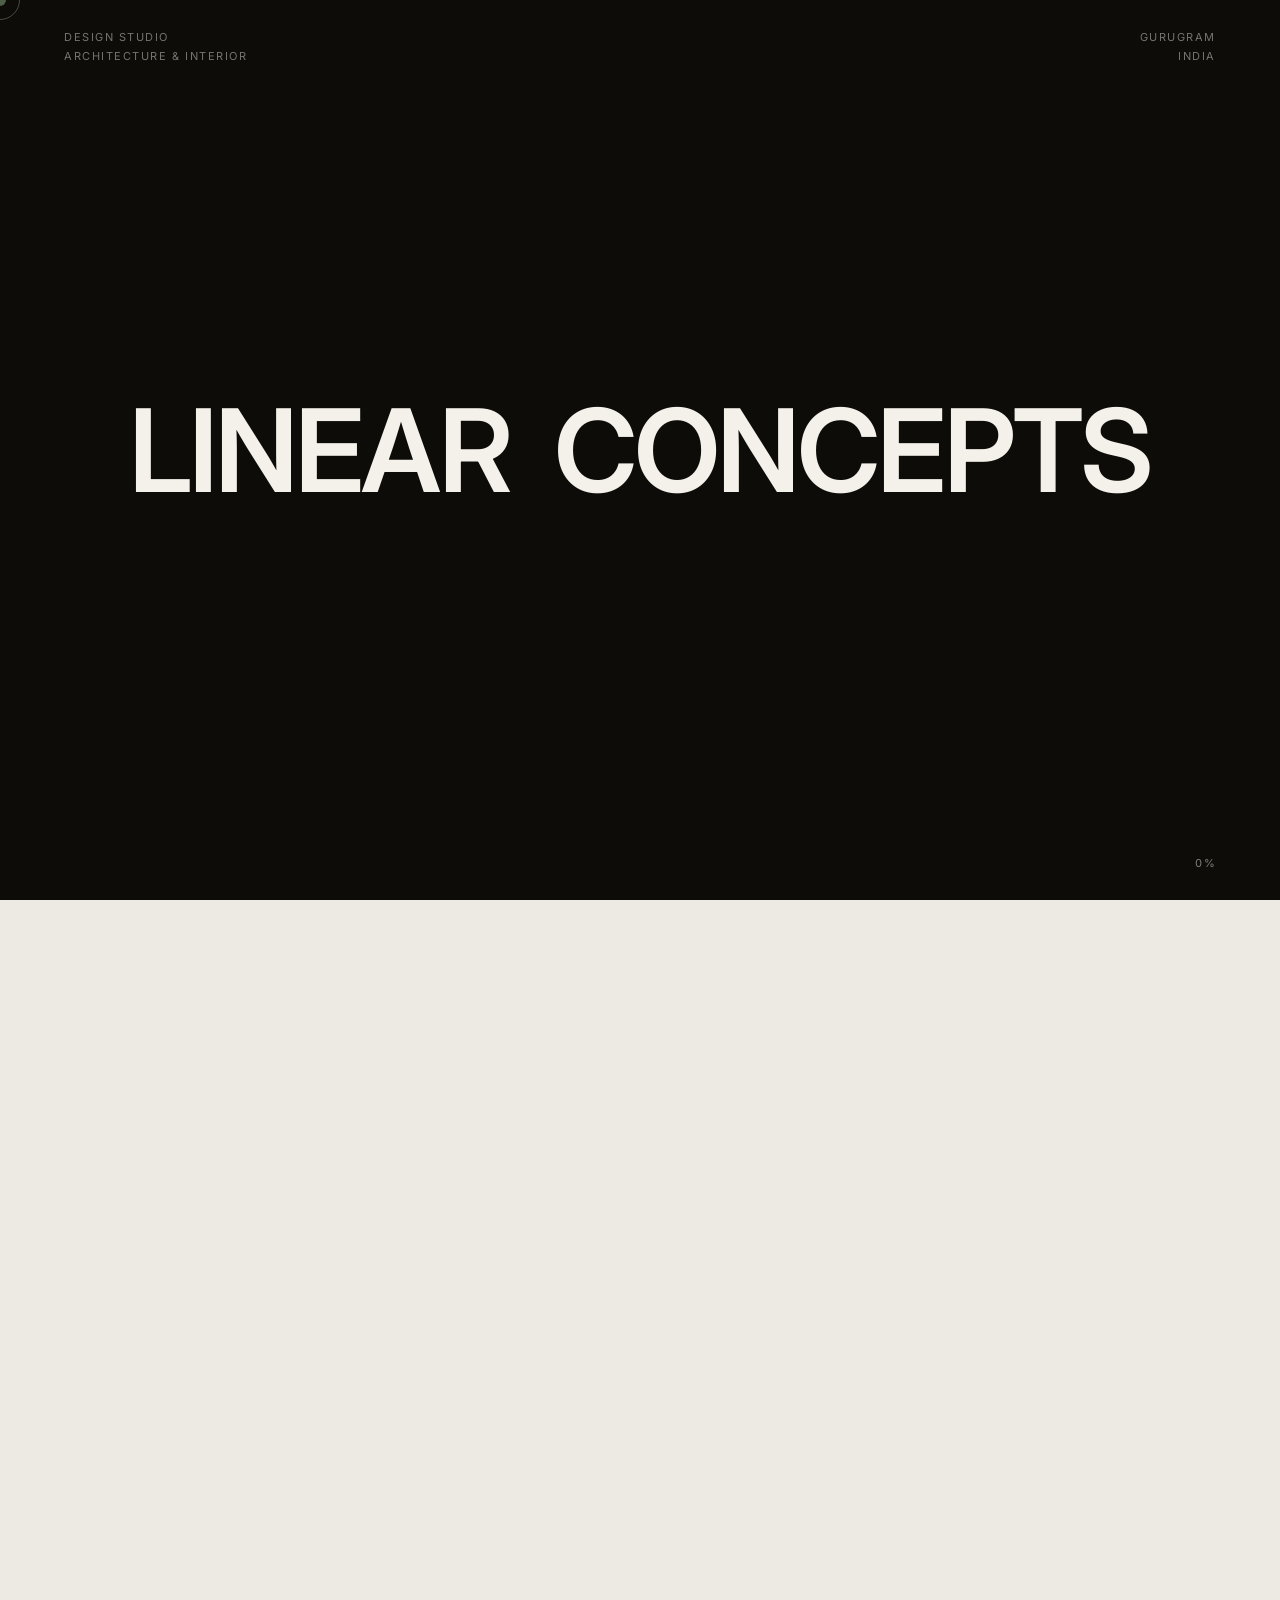
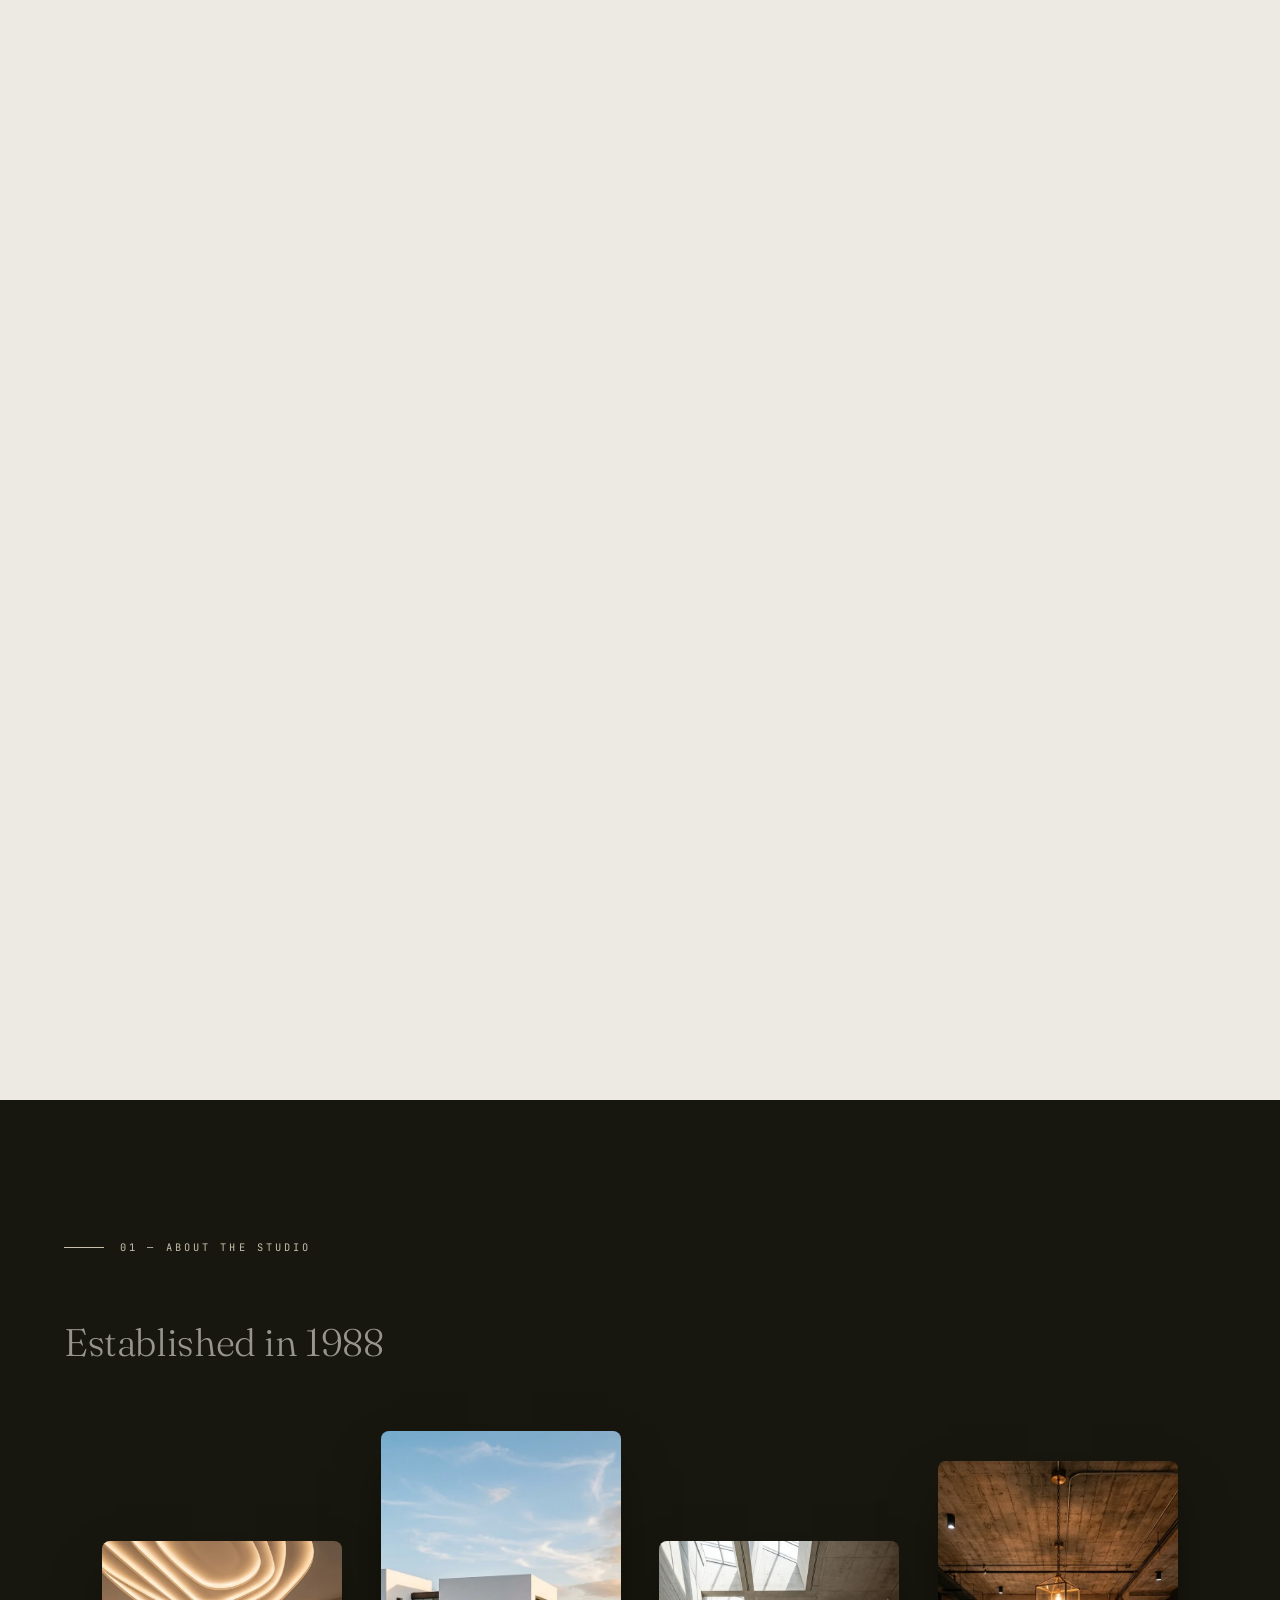
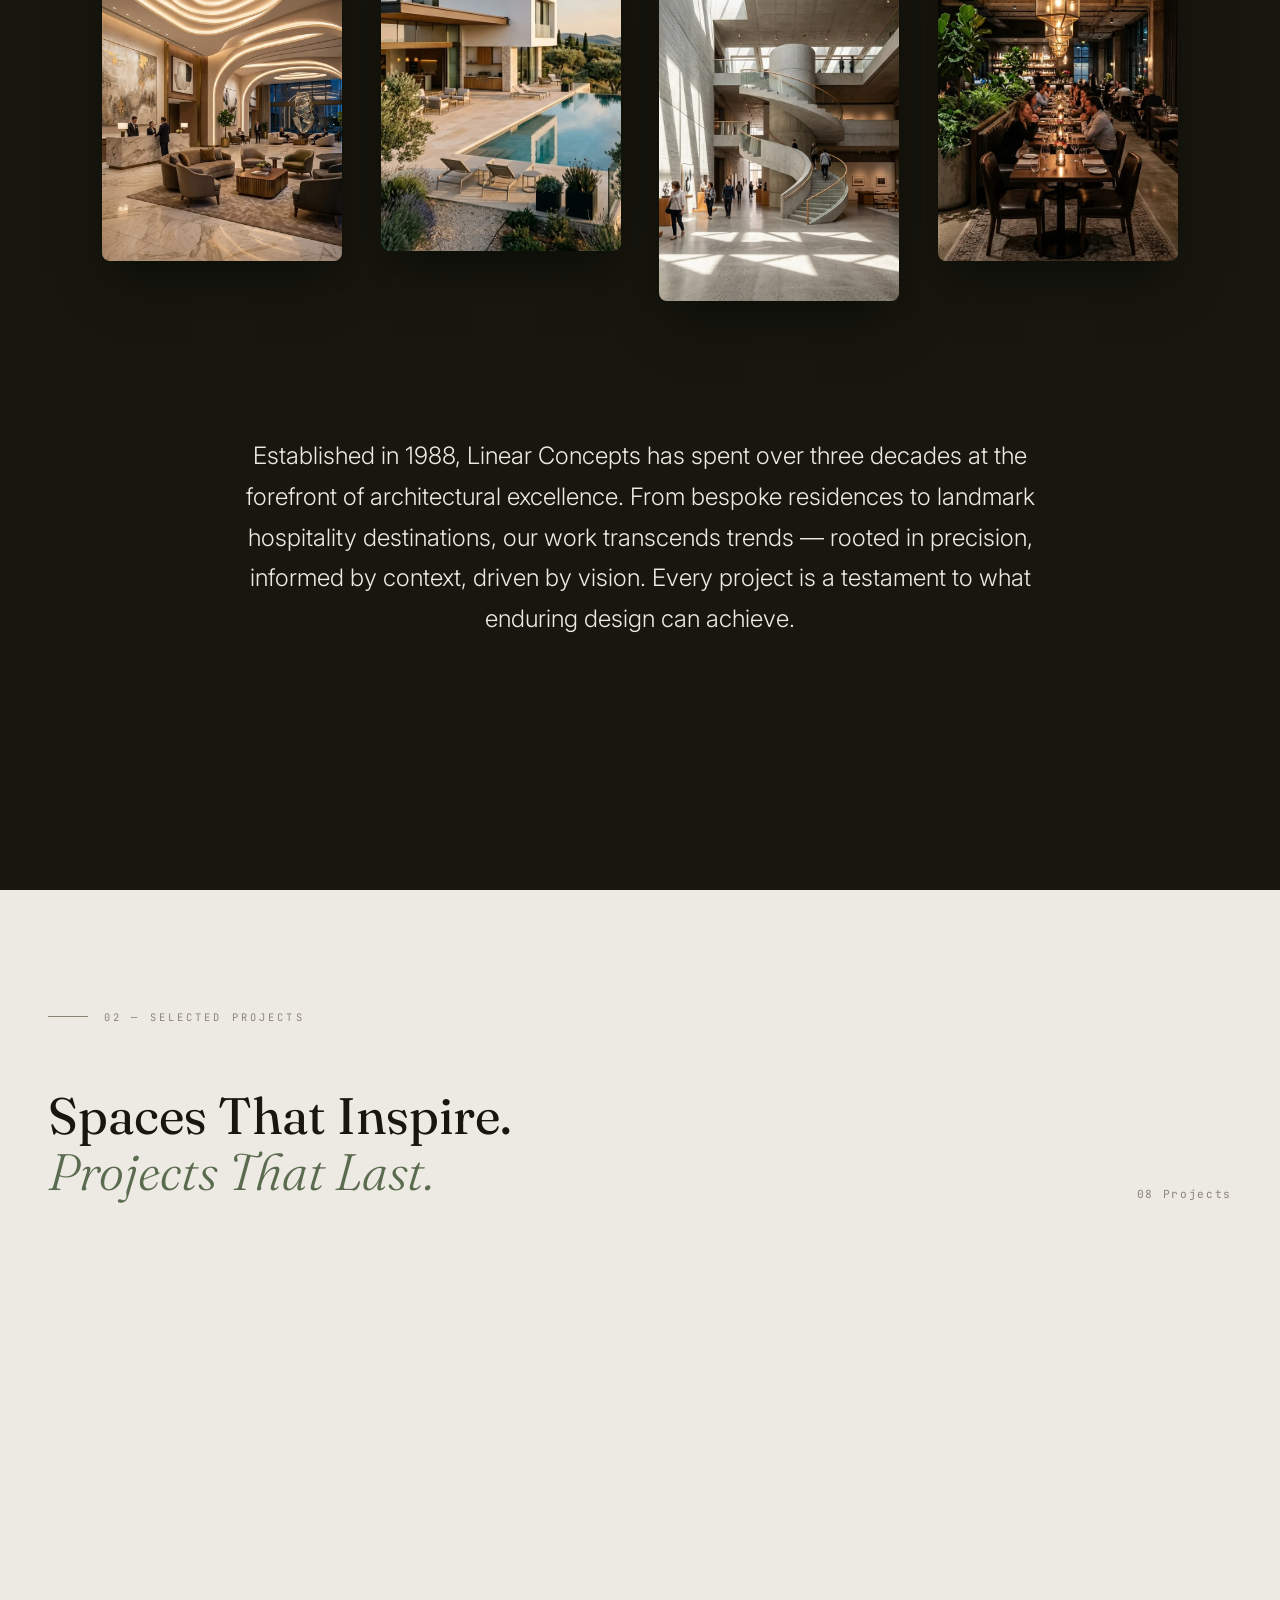
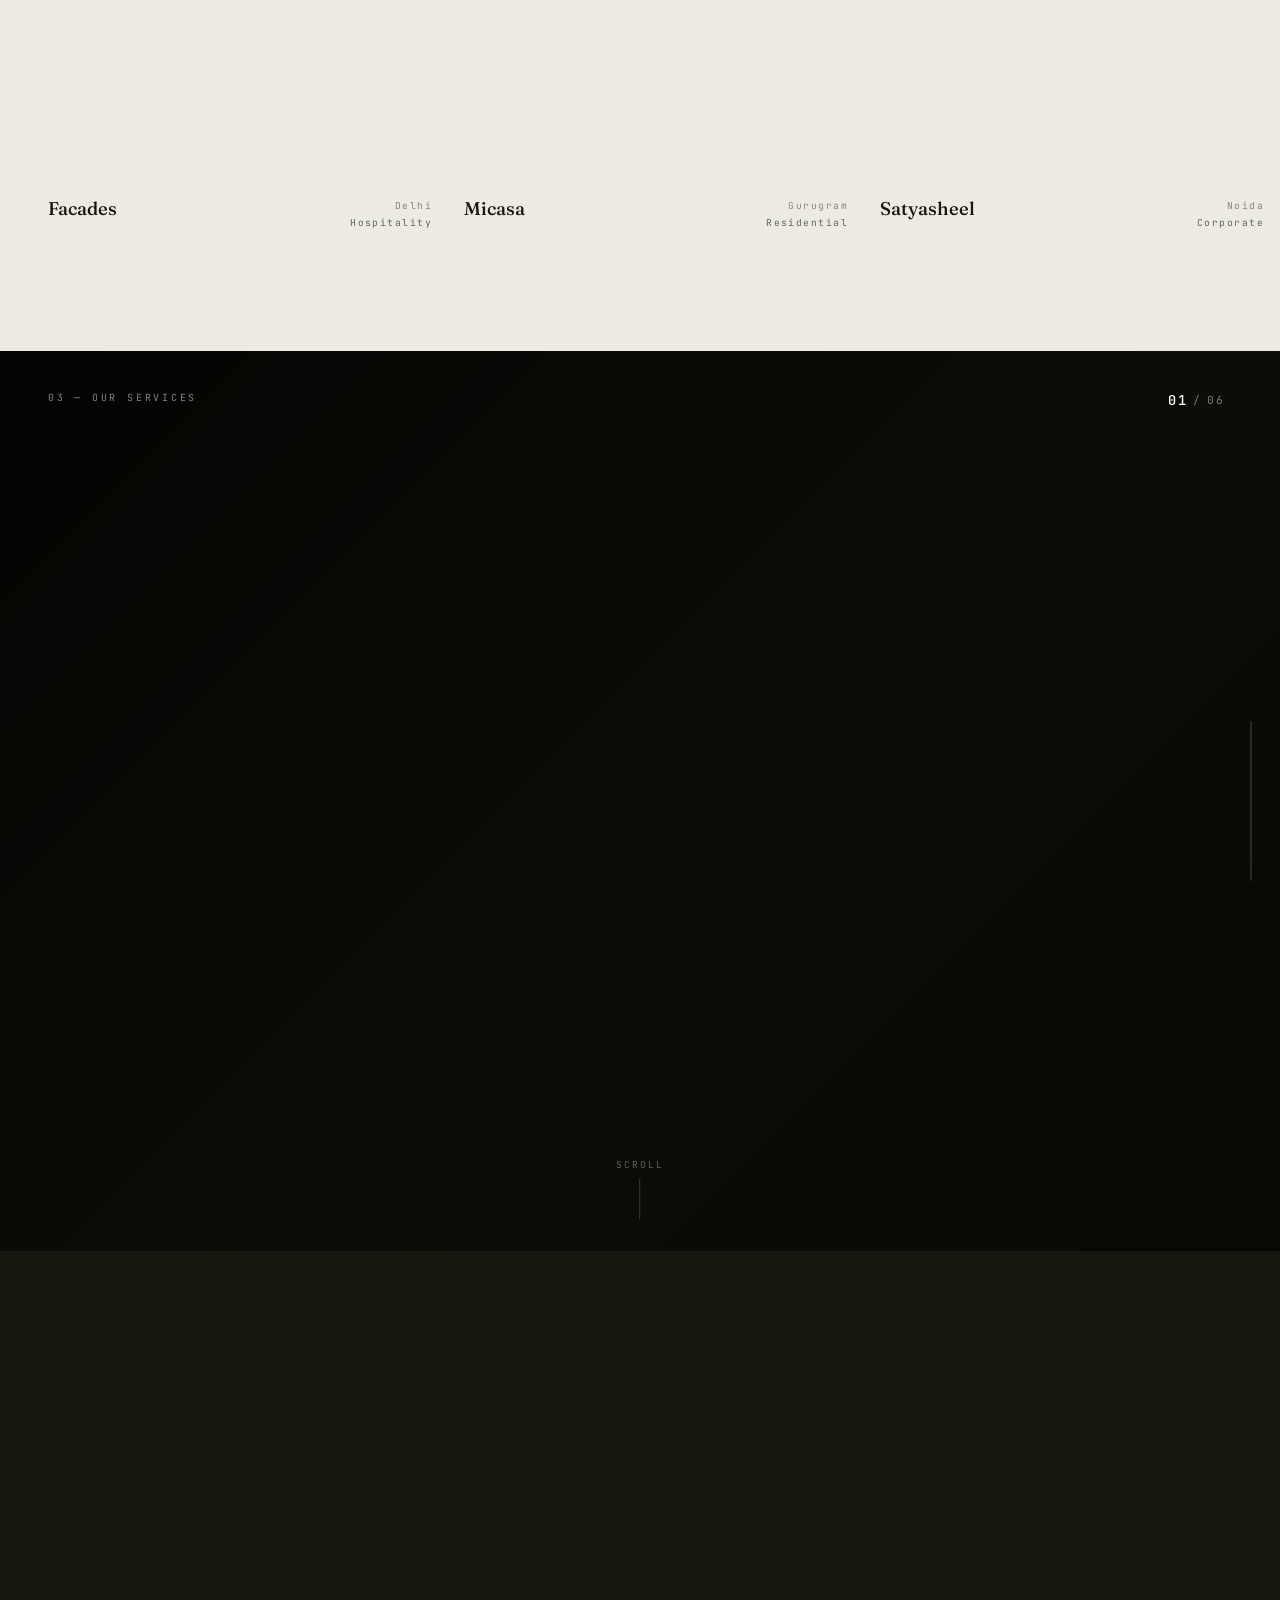
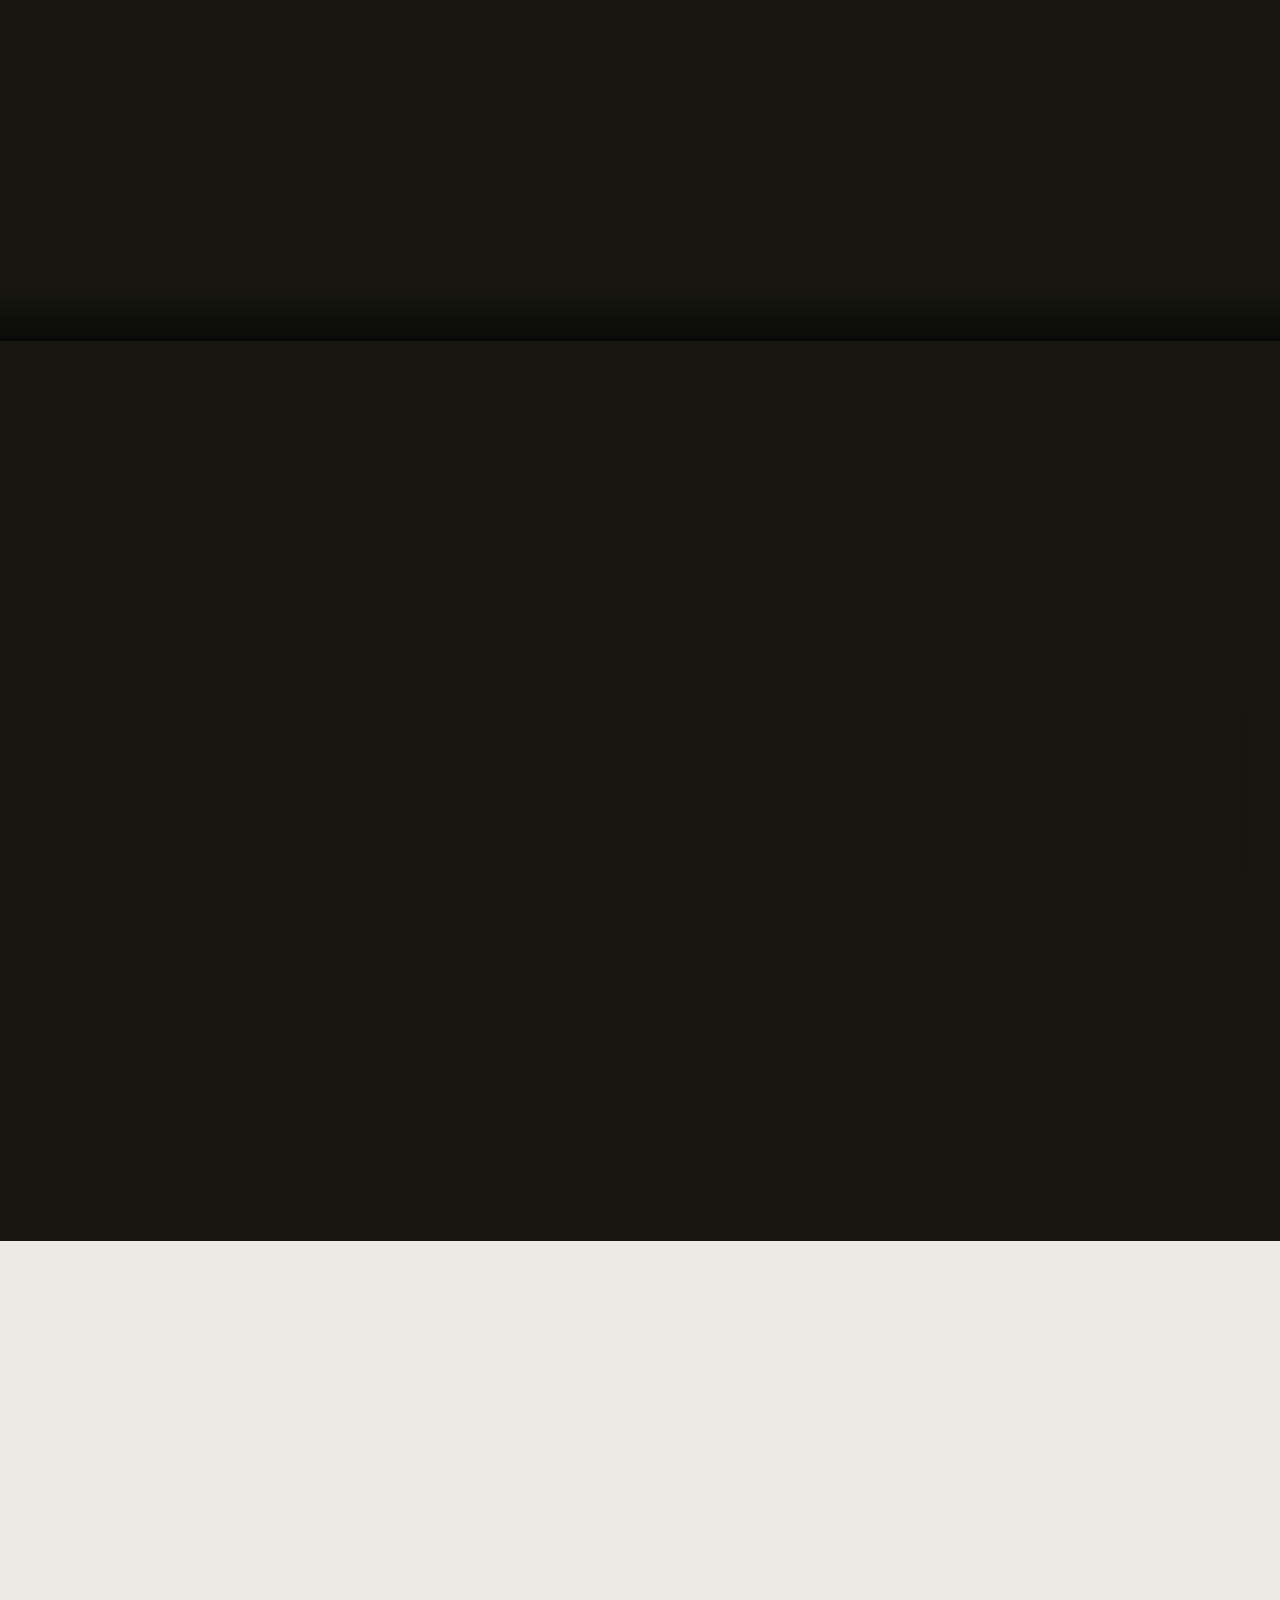
==== commit e2d43dcf: "Final mobile optimization and transition tweaks" ====
--- a/index.html
+++ b/index.html
@@ -532,14 +532,14 @@
       font-weight: 300;
       line-height: 1;
       font-size: clamp(80px, 11vw, 180px);
-      color: #fff;
+      color: #111;
       letter-spacing: -0.03em;
     }
 
     .lc-journey-stat .lc-label {
       margin-top: 12px;
       font-size: clamp(26px, 3vw, 46px);
-      color: rgba(255, 255, 255, 0.85);
+      color: #111;
       max-width: 460px;
       line-height: 1.05;
       font-family: 'Fraunces', serif;
@@ -638,125 +638,6 @@
         flex-direction: column;
         gap: 20px;
         text-align: center;
-      }
-      
-      /* Disable pinned 3D height on mobile and use standard flow */
-      .lc-ring-section {
-        height: auto !important;
-        padding: 40px 0;
-      }
-      .lc-ring-viewport {
-        position: relative !important;
-        height: auto !important;
-        overflow: hidden !important;
-      }
-      .lc-ring-perspective {
-        position: relative !important;
-        display: block !important;
-      }
-      
-      /* Static Circle Gallery on Mobile */
-      .lc-ring-stage {
-        position: relative !important;
-        width: 100vw !important;
-        height: 100vw !important; /* Make it a square */
-        margin: 0 auto !important;
-        transform: none !important;
-      }
-      
-      .lc-card {
-        position: absolute !important;
-        width: 120px !important;
-        height: 160px !important;
-        left: calc(50% - 60px) !important;
-        top: calc(50% - 80px) !important;
-        margin: 0 !important;
-        opacity: 1 !important;
-        /* Transform is applied via JS */
-      }
-      
-      .lc-card-inner {
-        position: absolute !important;
-        inset: 0 !important;
-        clip-path: none !important;
-      }
-
-      .lc-mobile-center-text {
-        position: absolute;
-        top: 50%;
-        left: 50%;
-        transform: translate(-50%, -50%);
-        font-family: var(--ff-display);
-        font-size: clamp(24px, 5vw, 36px);
-        text-align: center;
-        color: #fff;
-        line-height: 1.1;
-        width: 80%;
-        z-index: 100;
-        pointer-events: none;
-      }
-      
-      /* Vertical Scroll-Snapping Stats */
-      .lc-journey-col {
-        position: relative !important;
-        width: 100% !important;
-        margin-top: 40px;
-        padding: 0 24px;
-      }
-
-      .lc-journey-stats {
-        height: 180px !important; /* exactly 3 items of 60px height */
-        overflow-y: auto !important;
-        scroll-snap-type: y mandatory;
-        /* Hide scrollbar */
-        scrollbar-width: none;
-        -webkit-overflow-scrolling: touch;
-      }
-      .lc-journey-stats::-webkit-scrollbar {
-        display: none;
-      }
-      
-      .lc-journey-stats-inner {
-        padding: 60px 0 !important; /* Pad top/bottom so first/last can be centered */
-        gap: 0 !important;
-      }
-
-      .lc-journey-stat {
-        height: 60px !important;
-        scroll-snap-align: center;
-        opacity: 0.25;
-        transition: opacity 0.3s;
-        display: flex;
-        flex-direction: column;
-        justify-content: center;
-      }
-
-      .lc-journey-stat.active {
-        opacity: 1;
-      }
-      
-      .lc-journey-stat .lc-value {
-        font-size: 36px !important;
-      }
-      .lc-journey-stat .lc-label {
-        font-size: 14px !important;
-        margin-top: 4px !important;
-      }
-      
-      /* Hide the 3D-specific caption on mobile */
-      .lc-ring-caption {
-        display: none !important;
-      }
-
-      /* Show the flat caption text immediately at the top */
-      .lc-flat-caption {
-        position: relative !important;
-        top: 0 !important;
-        left: 0 !important;
-        transform: none !important;
-        opacity: 1 !important;
-        pointer-events: auto !important;
-        margin-bottom: 60px;
       }
     }
   </style>
@@ -845,41 +726,15 @@
       const railEl = document.getElementById('lcProgressRail');
       const flatCaption = document.getElementById('lcFlatCaption');
 
-      // Initialize mobile layout state once
-      const isMobileInit = window.innerWidth <= 900;
-      const displayProjects = isMobileInit ? projects.slice(0, 10) : projects;
-      const N = displayProjects.length;
-
-      const cards = displayProjects.map((p, i) => {
+      // Scatter array removed - animation now uses dynamic 3D pathing in renderLoop
+
+      const cards = projects.map((p) => {
         const el = document.createElement('div');
         el.className = 'lc-card';
         el.innerHTML = `<div class="lc-card-inner"><img src="${p.img}" alt="${p.title}" loading="lazy"><div class="lc-tag">${p.title}</div></div>`;
-        
-        if (isMobileInit) {
-          // Static circle arrangement (No 3D animation)
-          const angle = (360 / N) * i;
-          const rad = angle * Math.PI / 180;
-          // Radius is 36vw (leaves room for card width)
-          const radiusVW = 36; 
-          const x = Math.sin(rad) * radiusVW;
-          const y = -Math.cos(rad) * radiusVW;
-          
-          el.style.left = `calc(50% - 60px + ${x}vw)`;
-          el.style.top = `calc(50% - 80px + ${y}vw)`;
-          // Rotate slightly outward for a dynamic look
-          el.style.transform = `rotate(${angle}deg)`;
-        }
-        
         stage.appendChild(el);
         return el;
       });
-
-      if (isMobileInit) {
-         const centerText = document.createElement('div');
-         centerText.className = 'lc-mobile-center-text';
-         centerText.innerHTML = '38<br>Years of<br>Legacy';
-         stage.appendChild(centerText);
-      }
 
       stats.forEach((s, i) => {
         const el = document.createElement('div');
@@ -892,20 +747,6 @@
         if (i === 0) dot.className = 'active';
         dotsHost.appendChild(dot);
       });
-
-      if (isMobileInit) {
-        statsHost.addEventListener('scroll', () => {
-          // Items are 60px tall
-          const itemHeight = 60;
-          const scrollY = statsHost.scrollTop;
-          const activeIdx = Math.round(scrollY / itemHeight);
-          
-          statsHost.querySelectorAll('.lc-journey-stat').forEach((el, i) => {
-            if (i === activeIdx) el.classList.add('active');
-            else el.classList.remove('active');
-          });
-        });
-      }
 
       function lerp(a, b, t) { return a + (b - a) * t; }
       function easeInOutCubic(t) { return t < 0.5 ? 4 * t * t * t : 1 - Math.pow(-2 * t + 2, 3) / 2; }
@@ -942,10 +783,6 @@
       let currentProgress = 0;
 
       function renderLoop() {
-        requestAnimationFrame(renderLoop);
-        
-        if (!IS_DESKTOP) return; // Skip heavy 3D math and lag on mobile screens
-        
         currentProgress = lerp(currentProgress, targetProgress, 0.08); // Restored to 0.08 for snappy response
         const p = clamp01(currentProgress);
 
@@ -1051,6 +888,7 @@
 
           activeStat = statIndex;
         }
+        requestAnimationFrame(renderLoop);
       }
 
       requestAnimationFrame(renderLoop);
@@ -1058,16 +896,13 @@
       // Wait for GSAP/ScrollTrigger to be ready
       window.addEventListener('load', () => {
         if (typeof gsap !== 'undefined' && typeof ScrollTrigger !== 'undefined') {
-          let mm = gsap.matchMedia();
-          mm.add("(min-width: 769px)", () => {
-            ScrollTrigger.create({
-              trigger: '#ringSection',
-              start: 'top top',
-              end: 'bottom bottom',
-              pin: '#lcRingViewport',
-              pinSpacing: false,
-              onUpdate: self => { targetProgress = self.progress; }
-            });
+          ScrollTrigger.create({
+            trigger: '#ringSection',
+            start: 'top top',
+            end: 'bottom bottom',
+            pin: '#lcRingViewport',
+            pinSpacing: false,
+            onUpdate: self => { targetProgress = self.progress; }
           });
           targetProgress = 0;
         }
--- a/assets/css/style.css
+++ b/assets/css/style.css
@@ -1624,38 +1624,22 @@
         aspect-ratio: 4/3;
       }
 
-      /* Projects Header & Native Horizontal Scroll */
+      /* Projects Header */
       .projects {
-        padding: 60px 0 60px 24px !important;
+        padding: 80px 0 80px 24px !important;
       }
       .projects-header {
         flex-direction: column;
         align-items: flex-start;
         gap: 16px;
         padding-right: 24px !important;
-        margin-bottom: 32px !important;
+        margin-bottom: 40px !important;
       }
       .projects-count {
         align-self: flex-start;
       }
-      
-      .gallery-track {
-        overflow-x: auto;
-        scroll-snap-type: x mandatory;
-        padding-right: 24px;
-        -webkit-overflow-scrolling: touch;
-        gap: 16px;
-        /* Hide scrollbar for a cleaner look */
-        scrollbar-width: none; 
-      }
-      .gallery-track::-webkit-scrollbar {
-        display: none;
-      }
-      
       .project-card {
-        scroll-snap-align: start;
-        width: 80vw !important; /* Smaller relative width so the next card peeks in */
-        flex: 0 0 auto;
+        width: 85vw !important; /* Larger relative width on mobile for sideways scroll */
       }
       
       /* Services Scroll Fixes */
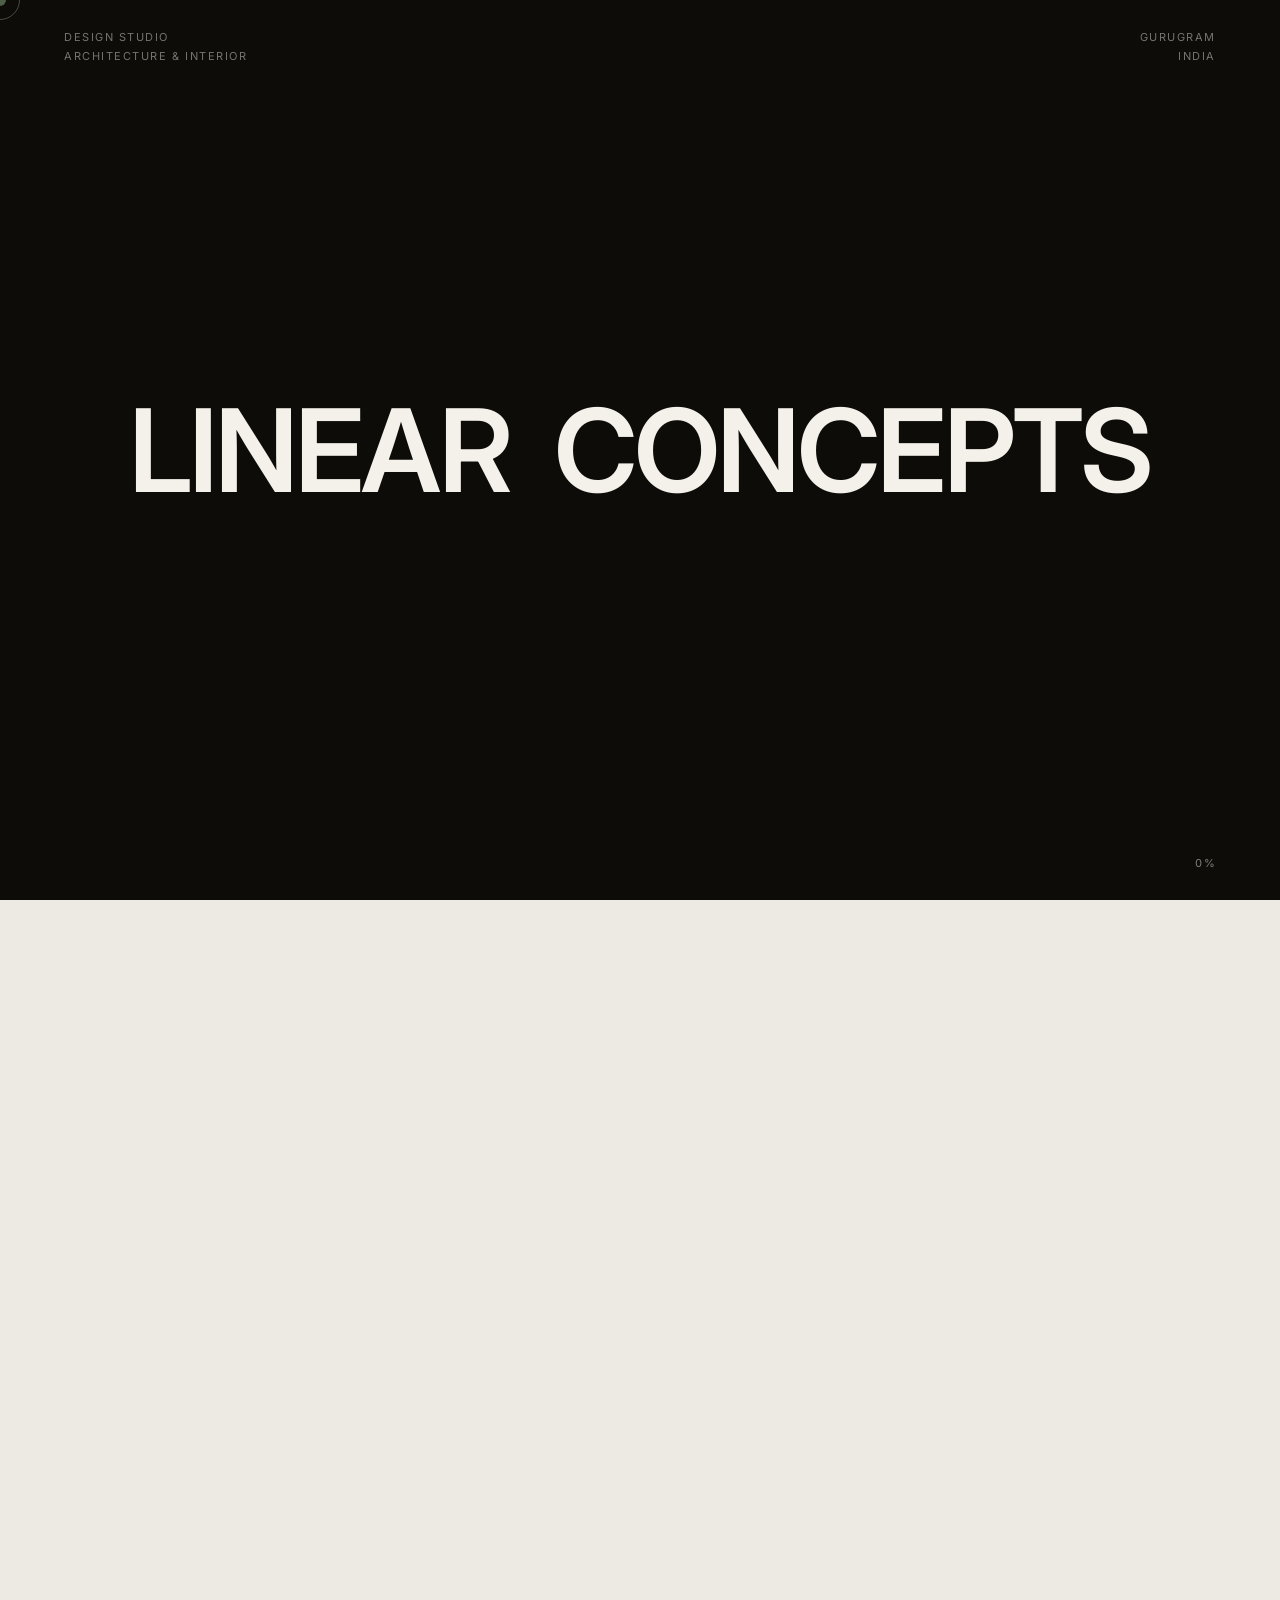
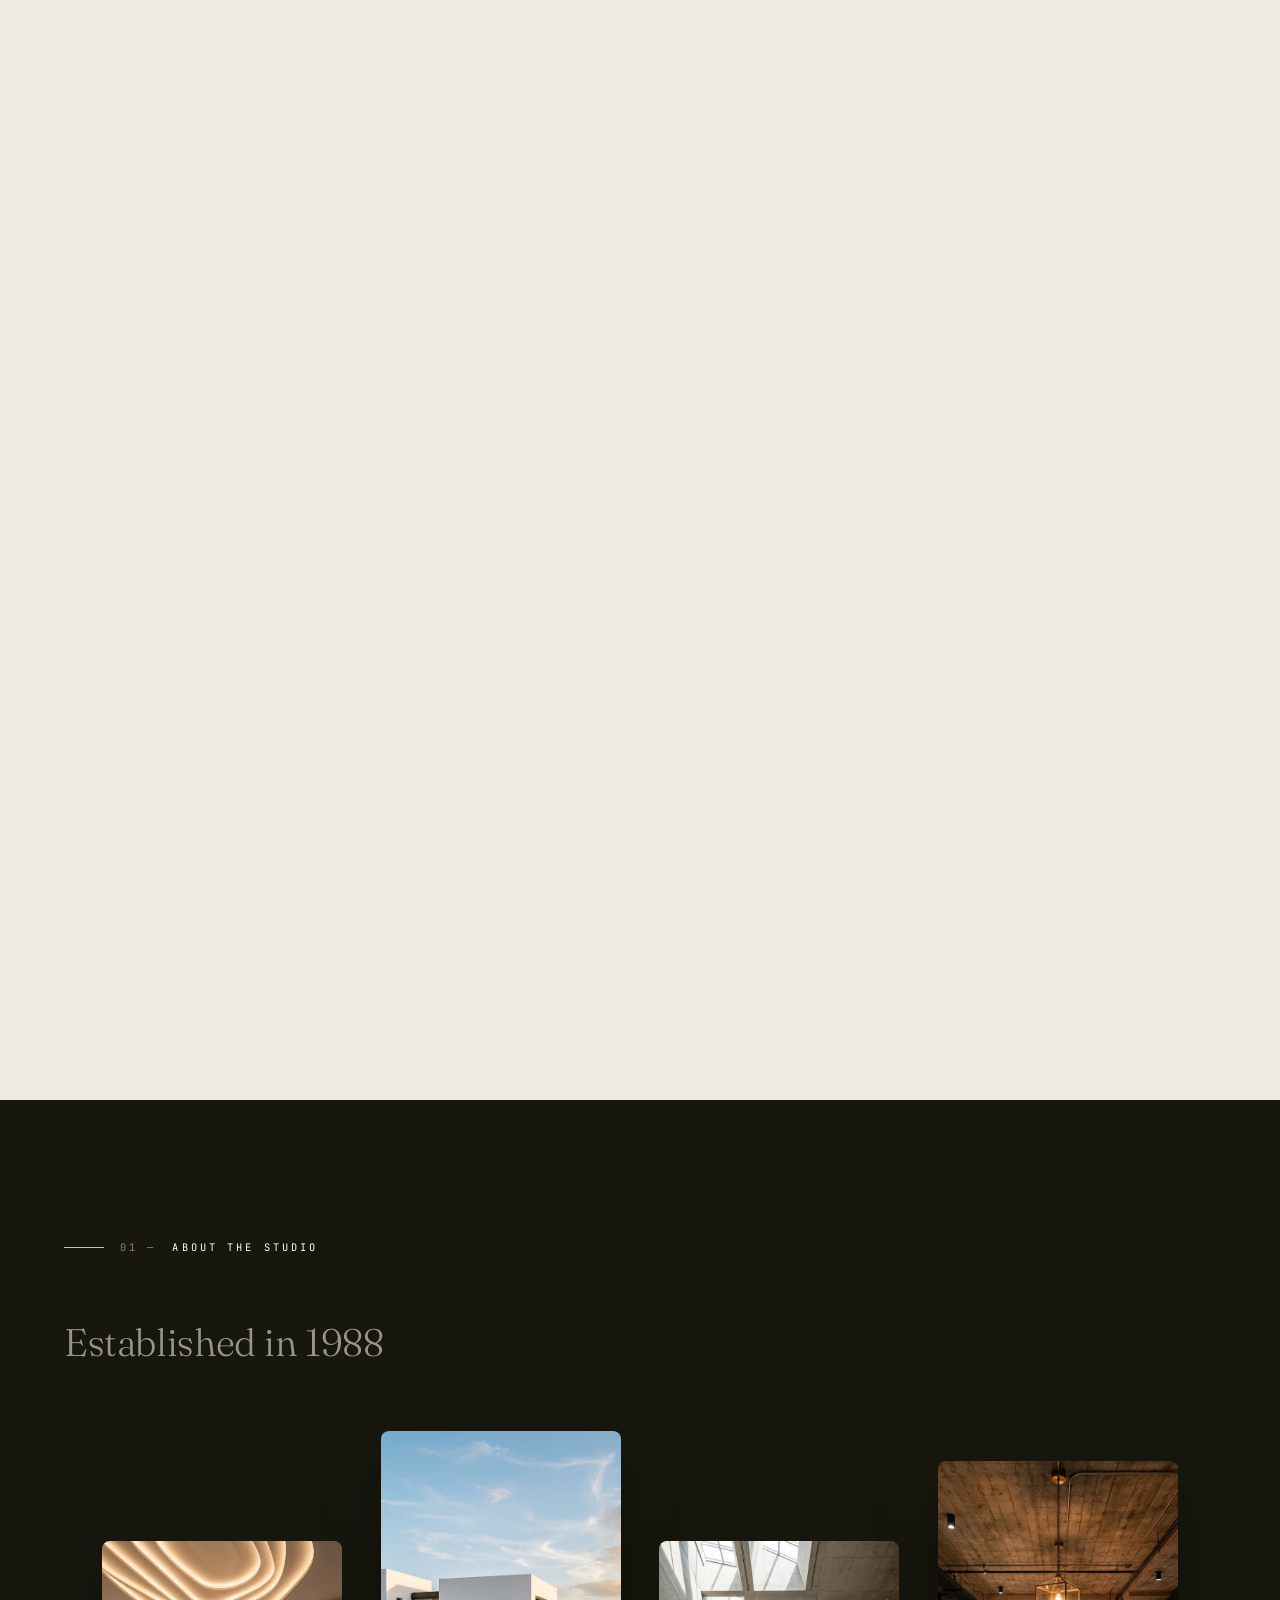
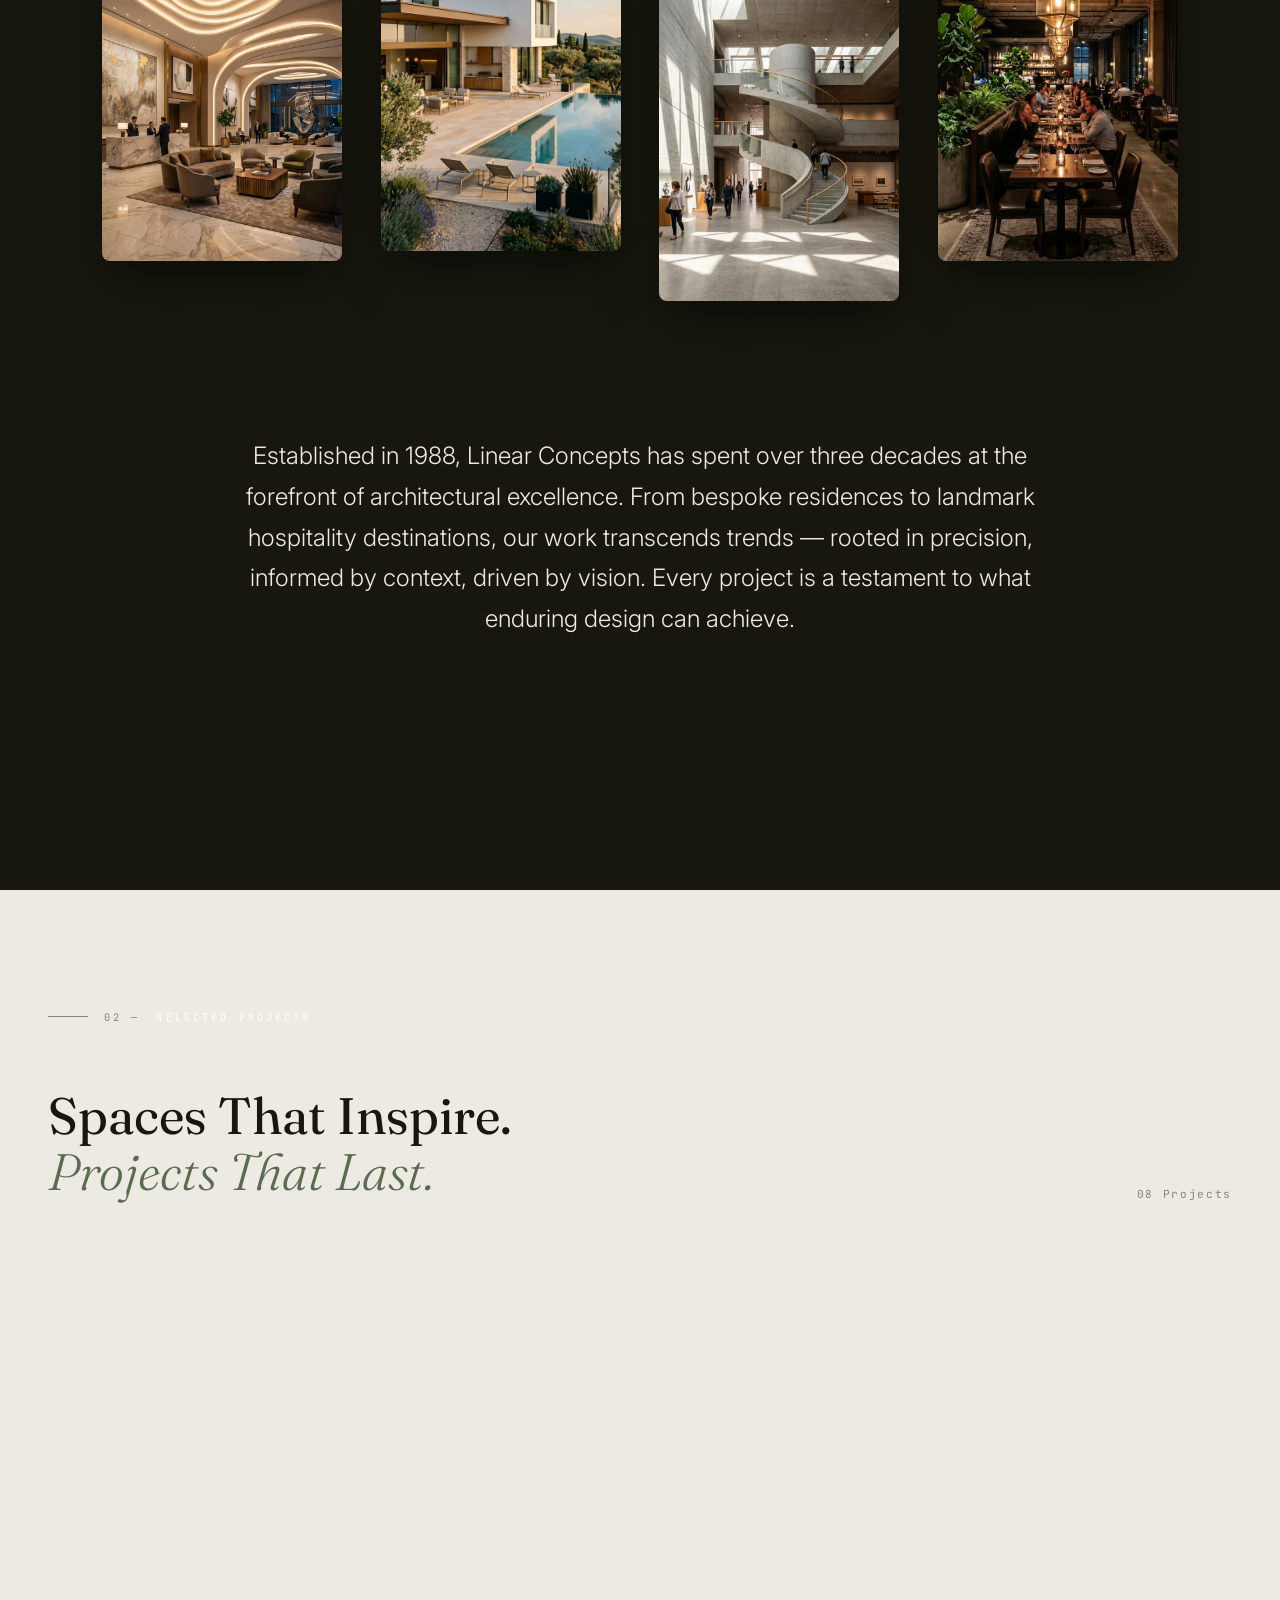
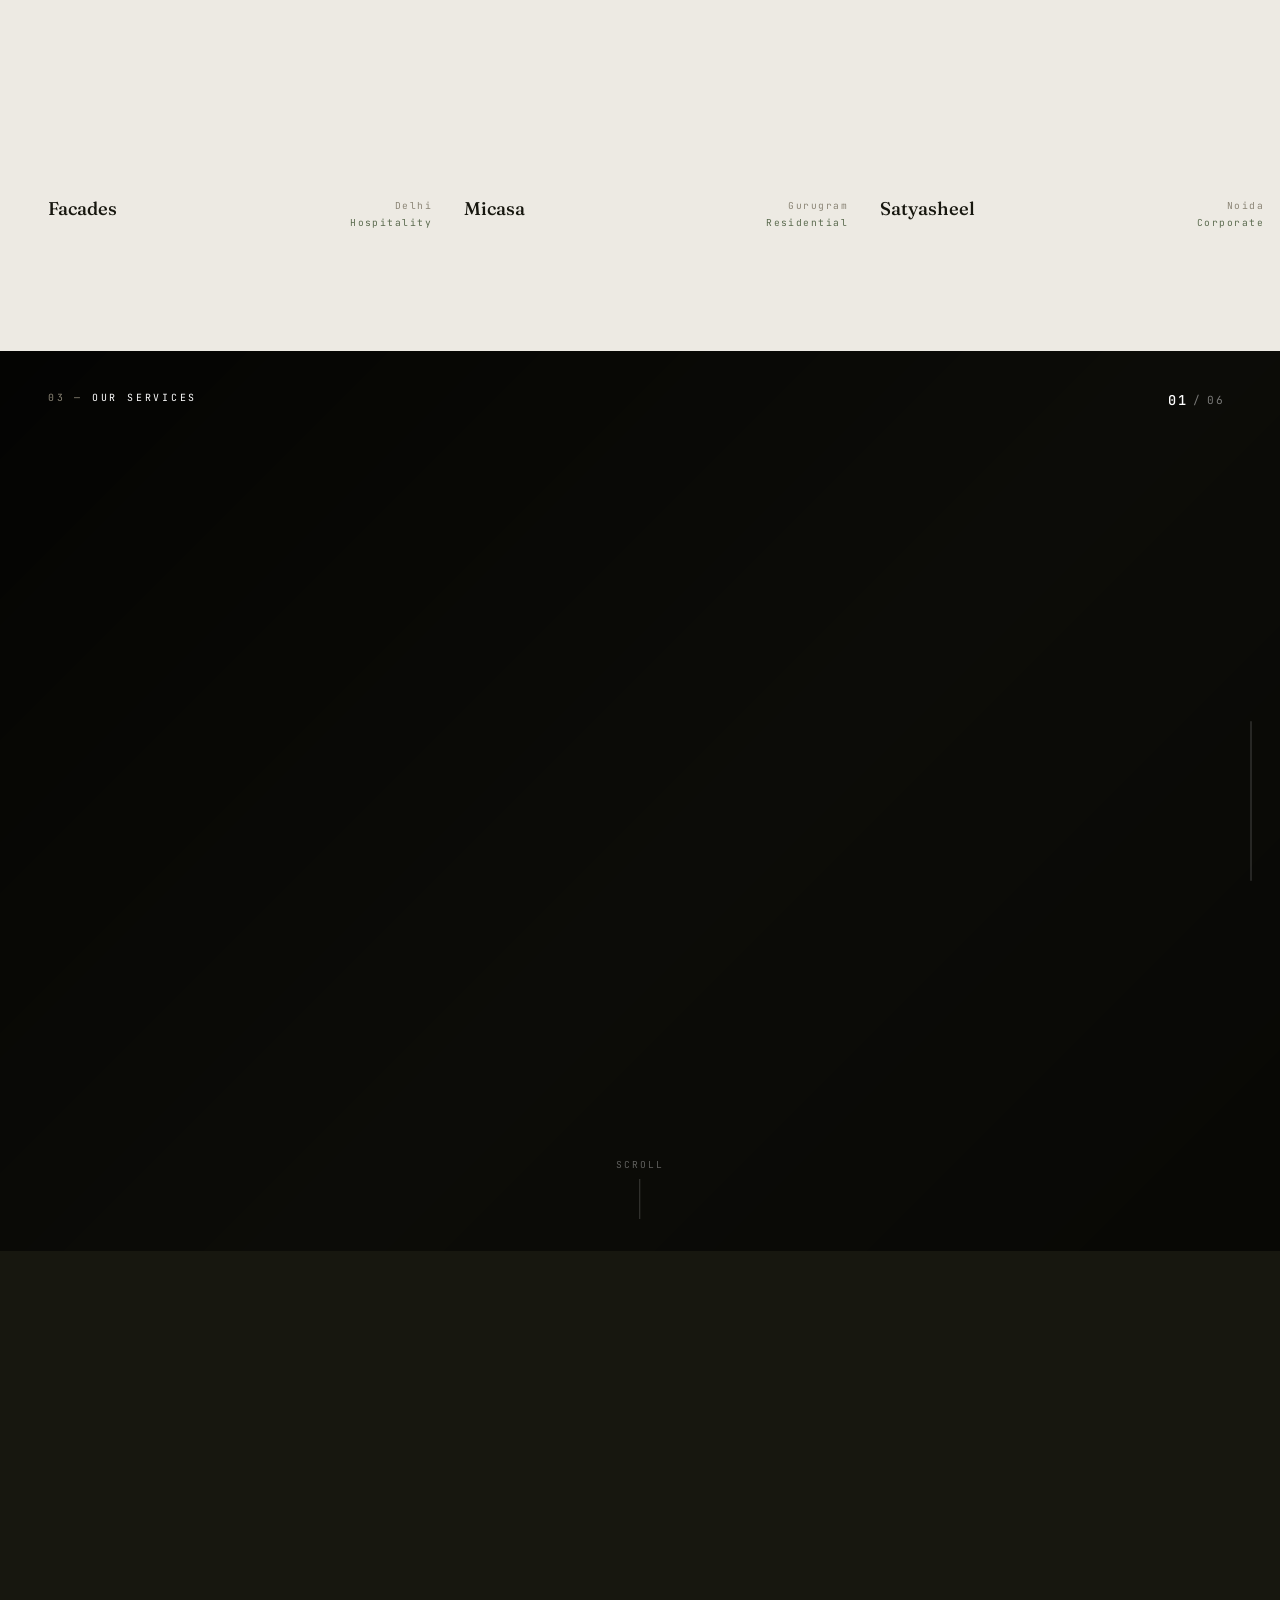
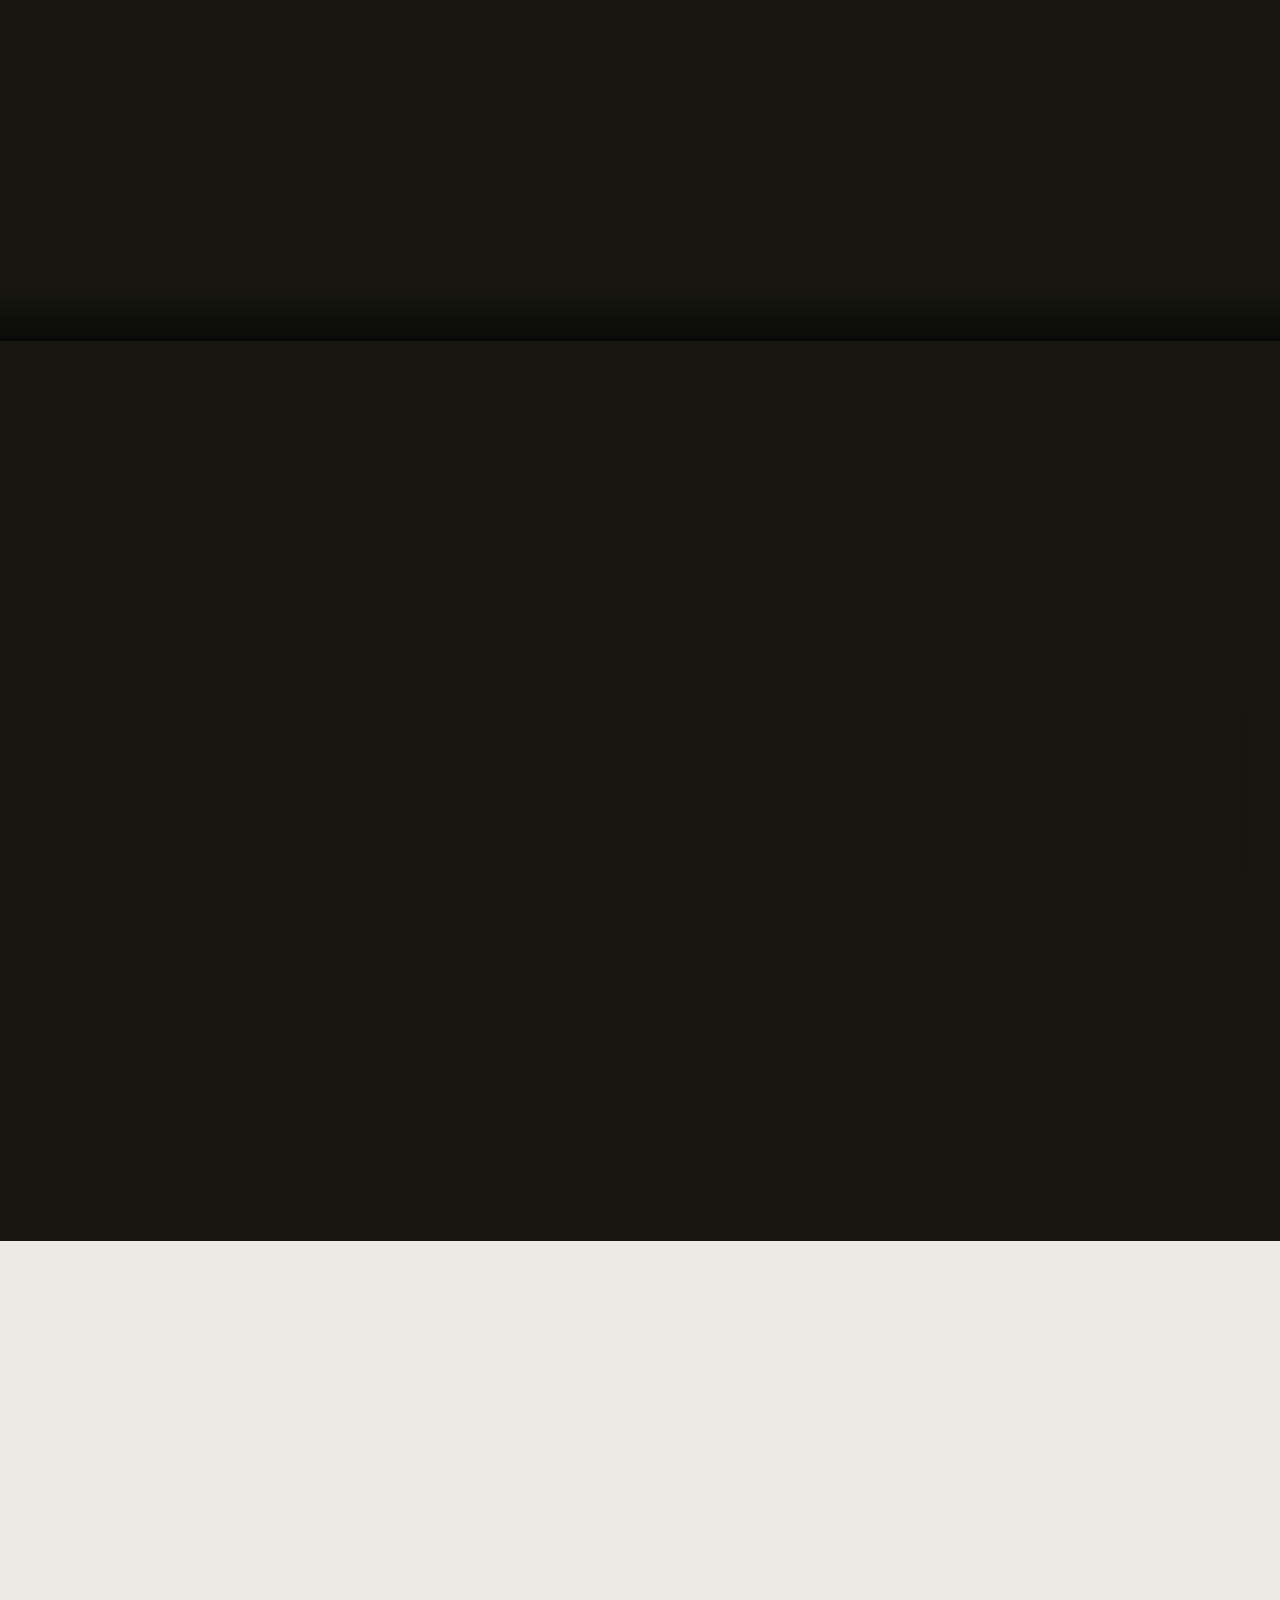
==== commit bd3cadfb: "Style all section labels with dual-color: grey numbers and white text" ====
--- a/index.html
+++ b/index.html
@@ -142,7 +142,7 @@
   <!-- ════════════ ABOUT ════════════ -->
   <section id="about">
     <div class="wrap reveal-up" style="padding-bottom:0;">
-      <div class="section-label">01 — About the studio</div>
+      <div class="section-label"><span class="sl-num">01 —</span> <span class="sl-text">About the studio</span></div>
       <h2 class="about-heading">Established in 1988</h2>
     </div>
 
@@ -167,7 +167,7 @@
 
   <!-- ════════════ PROJECTS ════════════ -->
   <section class="projects" id="projects">
-    <div class="section-label reveal-up">02 — Selected Projects</div>
+    <div class="section-label reveal-up"><span class="sl-num">02 —</span> <span class="sl-text">Selected Projects</span></div>
 
     <div class="projects-header reveal-up">
       <h2 class="projects-title">Spaces That Inspire.<br><em>Projects That Last.</em></h2>
@@ -258,7 +258,7 @@
       <div class="svc-scrim"></div>
 
       <!-- Section label top-left -->
-      <div class="svc-label">03 — Our Services</div>
+      <div class="svc-label"><span class="sl-num">03 —</span> <span class="sl-text">Our Services</span></div>
 
       <!-- Counter top-right -->
       <div class="svc-counter">
@@ -914,7 +914,7 @@
 
   <!-- ════════════ CONTACT ════════════ -->
   <section class="contact" id="contact">
-    <div class="section-label reveal-up">04 — Get in Touch</div>
+    <div class="section-label reveal-up"><span class="sl-num">04 —</span> <span class="sl-text">Get in Touch</span></div>
 
     <h2 class="contact-statement reveal-up">
       <span class="line"><span class="line-inner">Let's Create</span></span>
--- a/assets/css/style.css
+++ b/assets/css/style.css
@@ -581,11 +581,18 @@
       font-weight: 400;
       letter-spacing: 0.3em;
       text-transform: uppercase;
-      color: var(--grey);
       margin-bottom: 64px;
       display: flex;
       align-items: center;
       gap: 16px;
+    }
+
+    .sl-num {
+      color: var(--grey);
+    }
+
+    .sl-text {
+      color: #ffffff;
     }
 
     /* ═══════════════════════════════════════════
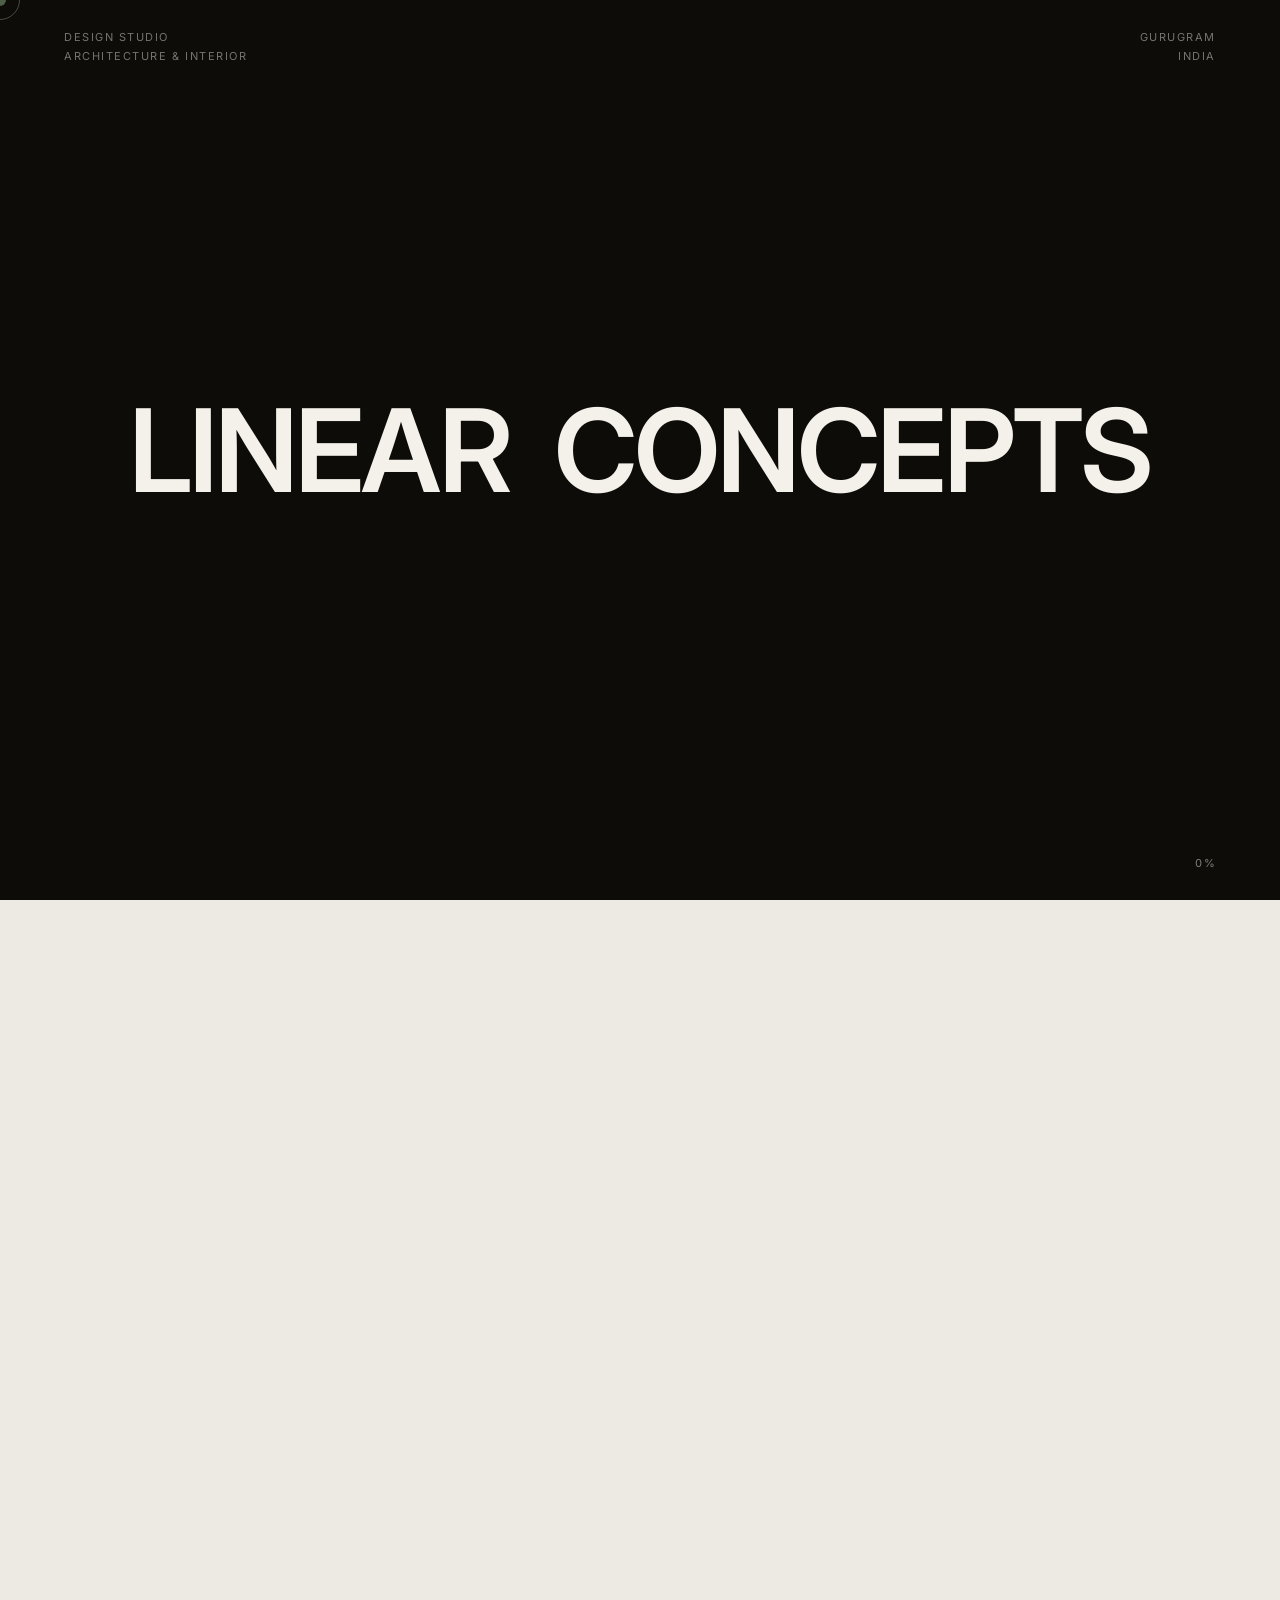
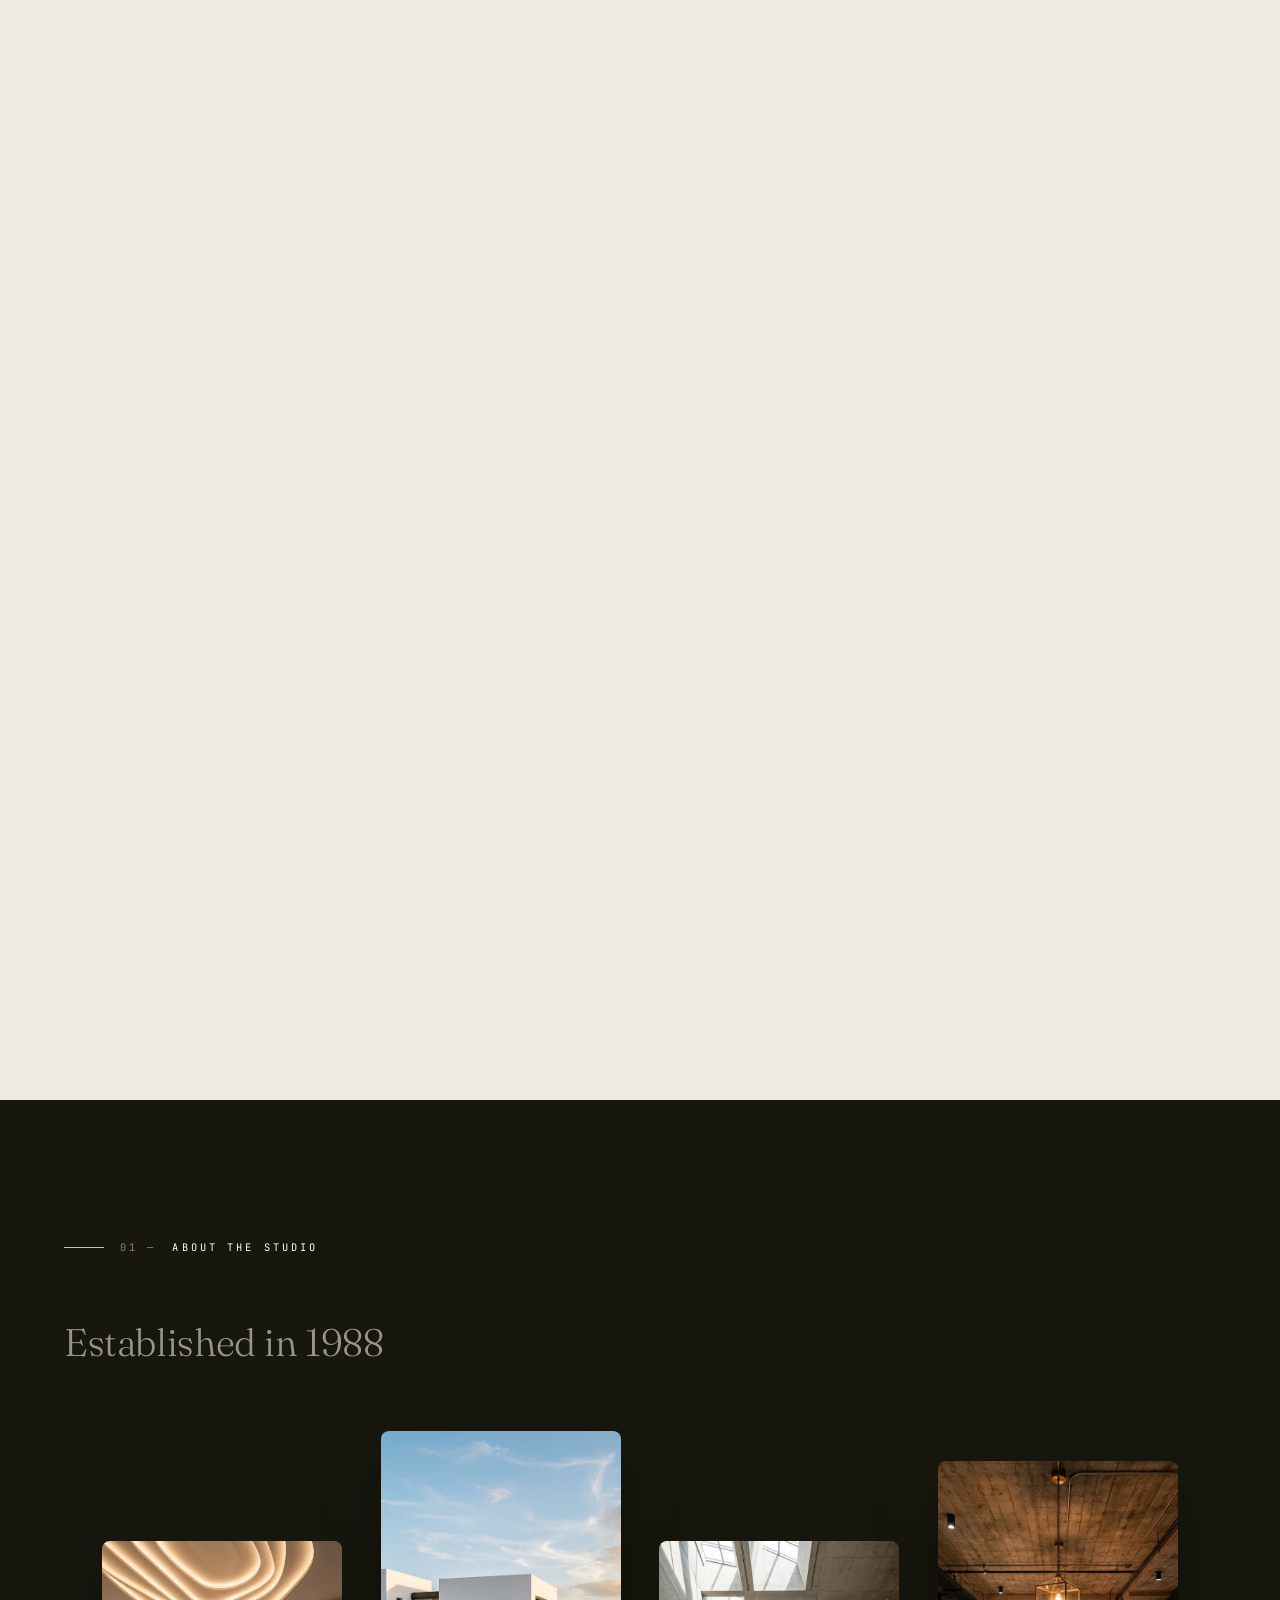
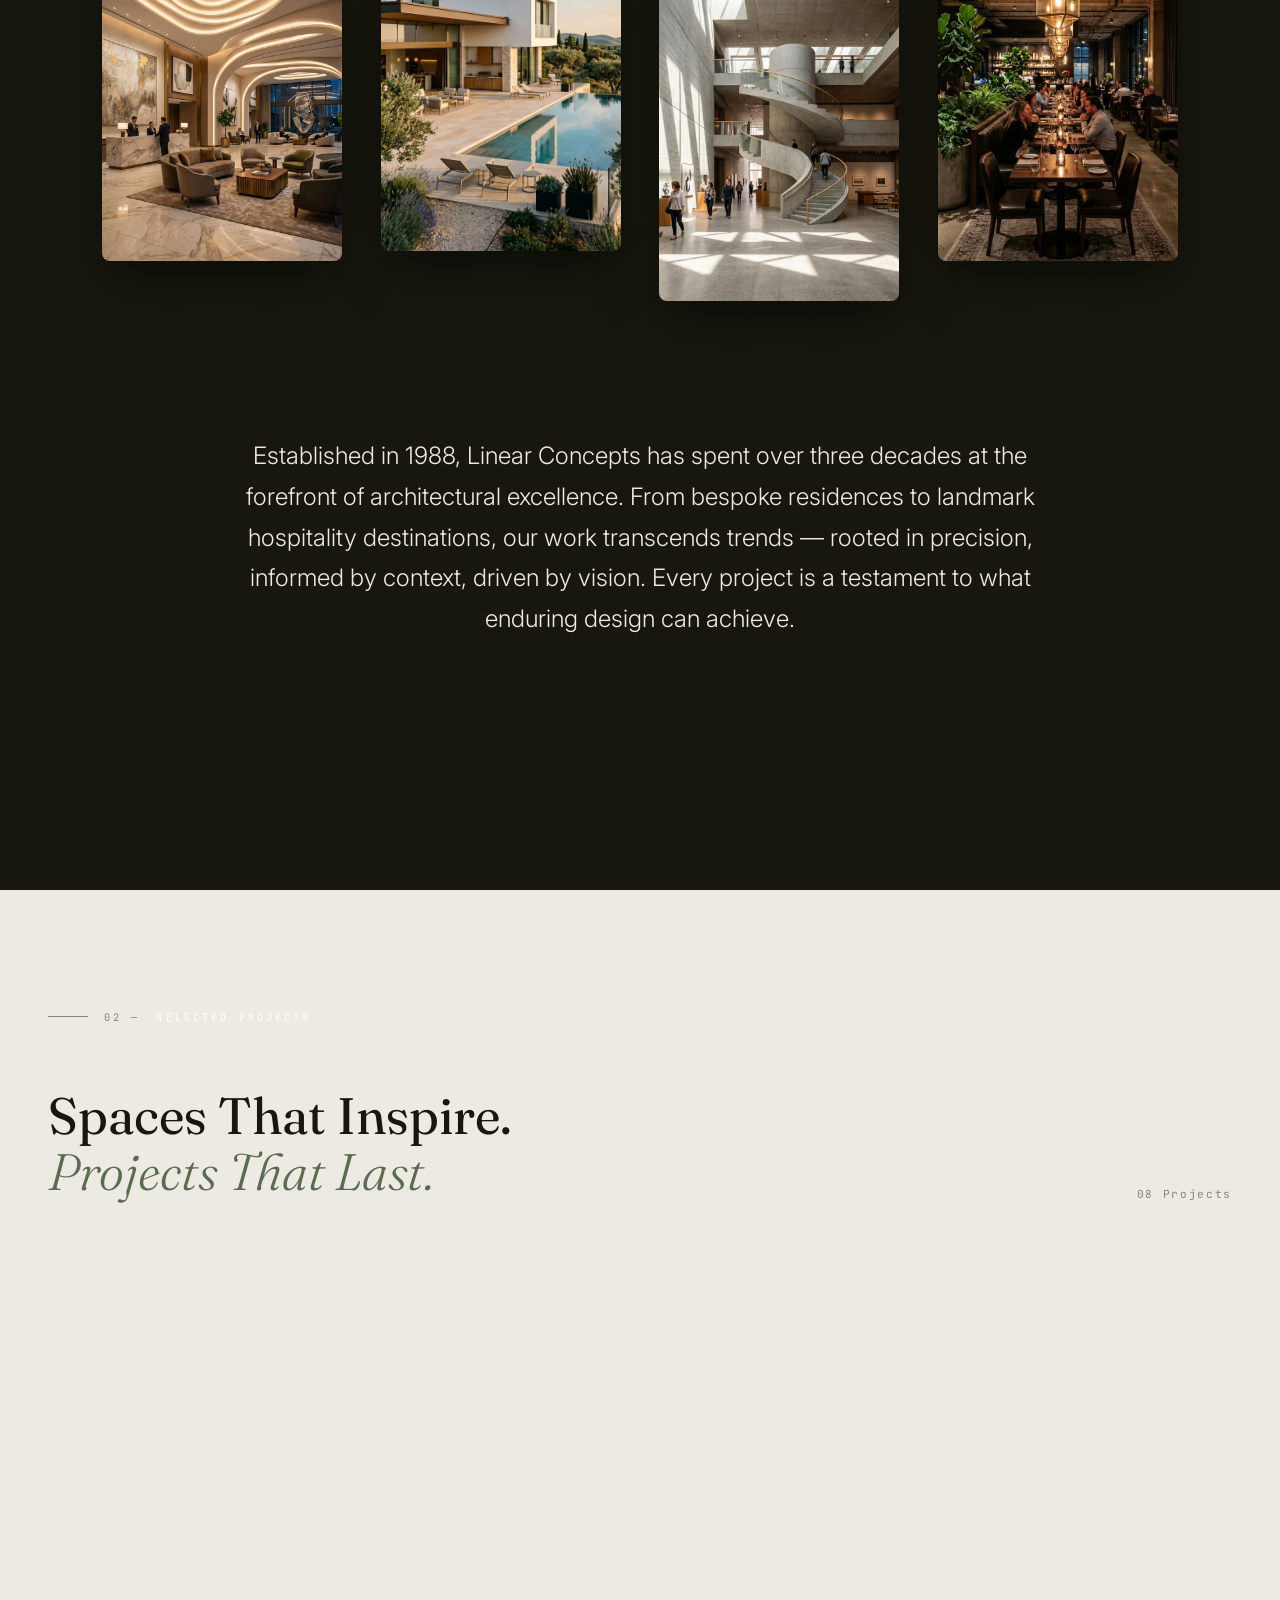
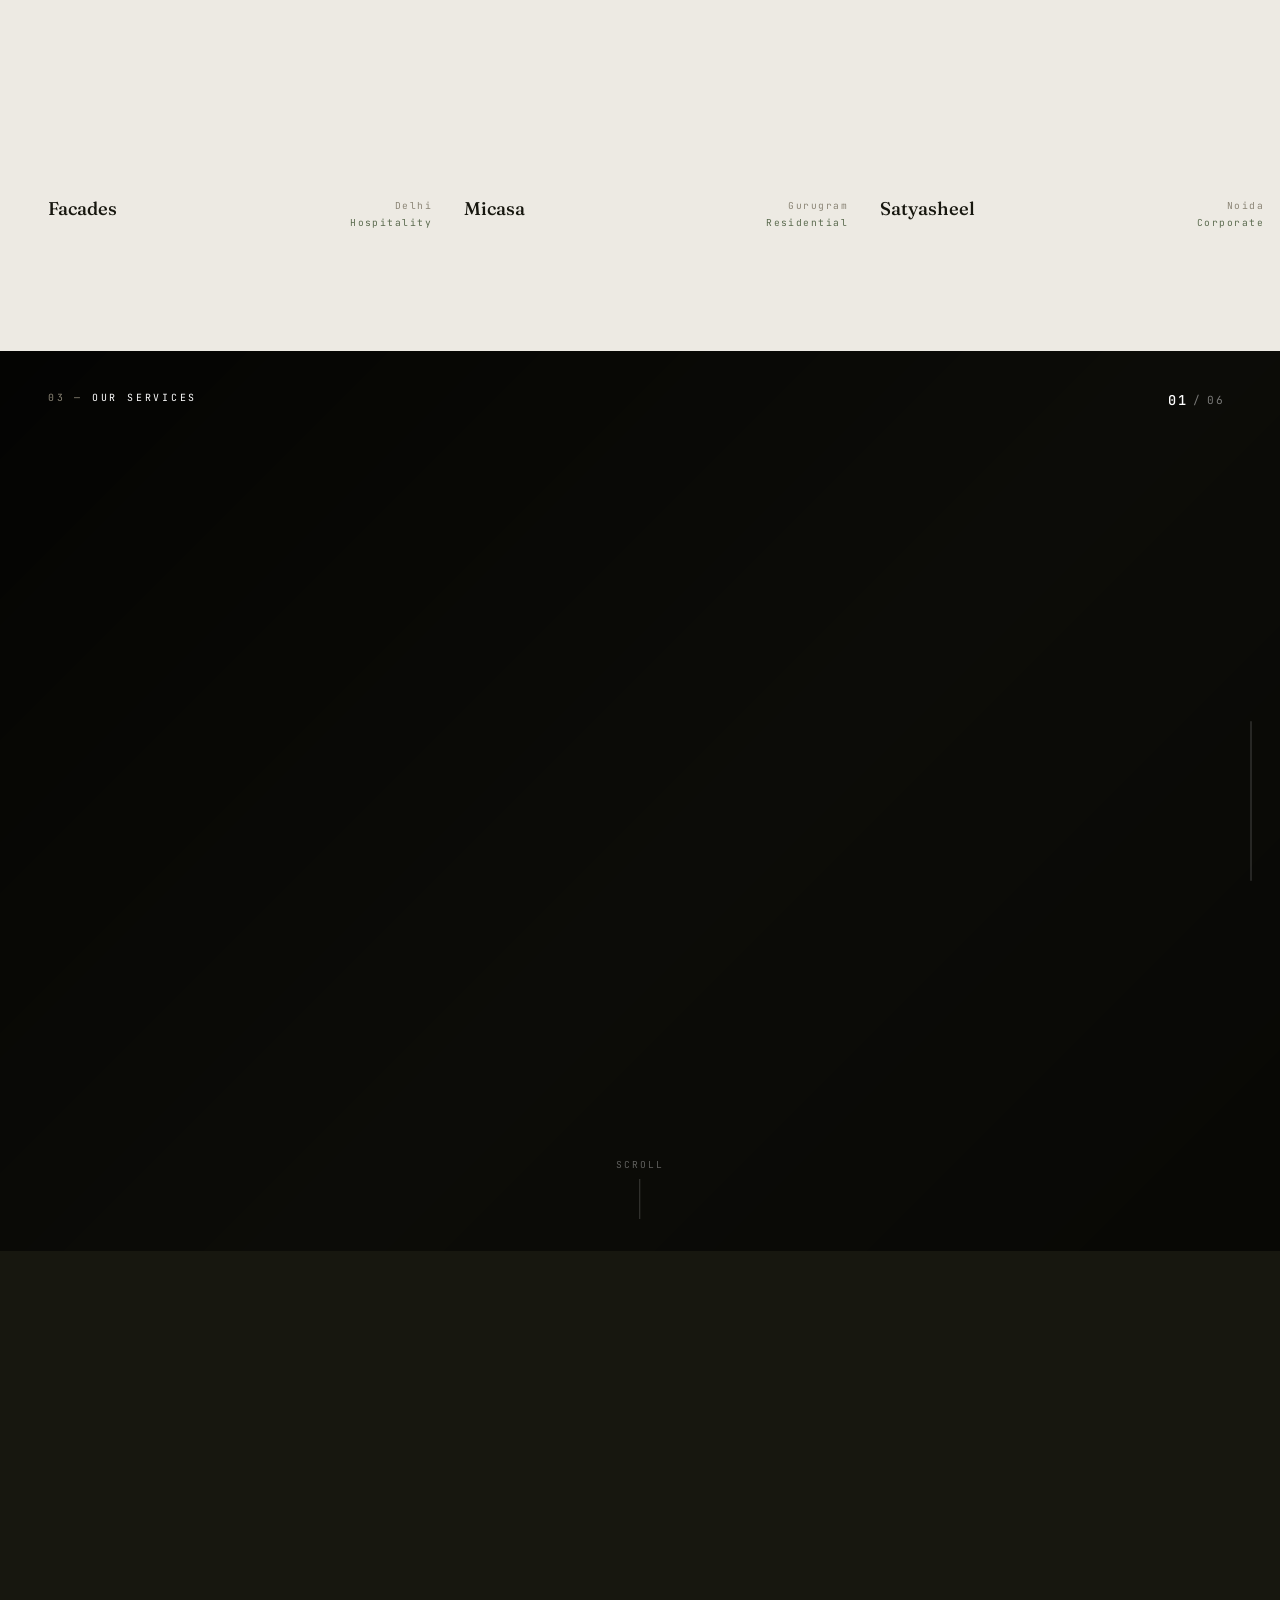
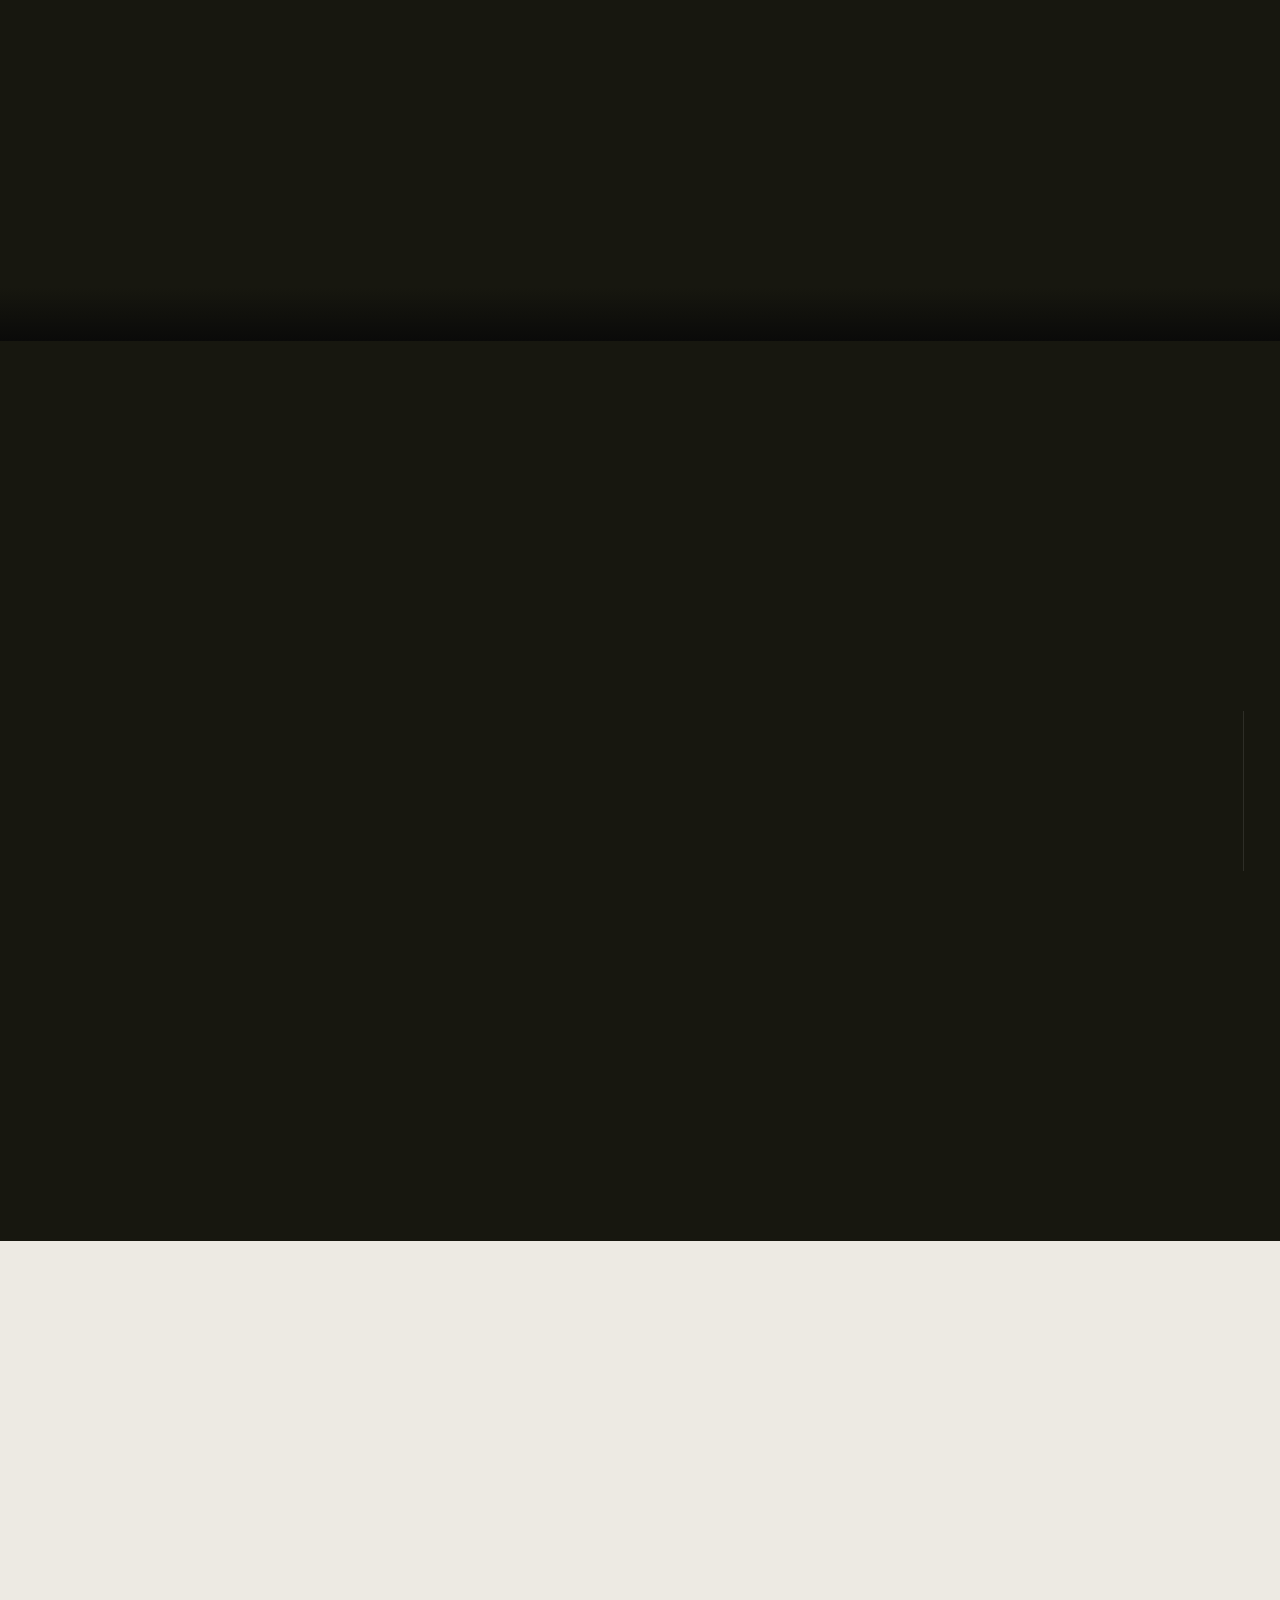
==== commit efe1880c: "Update ring journey section text colors to be legible on dark background" ====
--- a/index.html
+++ b/index.html
@@ -447,13 +447,13 @@
       font-size: clamp(28px, 4vw, 46px);
       letter-spacing: -0.01em;
       transition: opacity 0.25s ease;
-      color: #111111;
+      color: #ffffff;
     }
 
     .lc-ring-caption p {
       margin-top: 12px;
       font-size: 13.5px;
-      color: #555555;
+      color: var(--grey);
       line-height: 1.6;
       font-family: 'Inter', sans-serif;
     }
@@ -466,14 +466,14 @@
       z-index: 40;
       width: 1px;
       height: 160px;
-      background: rgba(0, 0, 0, 0.1);
+      background: rgba(255, 255, 255, 0.1);
       display: flex;
       align-items: flex-end;
     }
 
     .lc-progress-rail .lc-fill {
       width: 100%;
-      background: #111;
+      background: #ffffff;
       height: 0%;
     }
 
@@ -492,7 +492,7 @@
       font-size: 11px;
       letter-spacing: 0.18em;
       text-transform: uppercase;
-      color: #555;
+      color: var(--grey);
       display: block;
       margin-bottom: 30px;
       font-family: 'Inter', sans-serif;
@@ -532,14 +532,14 @@
       font-weight: 300;
       line-height: 1;
       font-size: clamp(80px, 11vw, 180px);
-      color: #111;
+      color: var(--grey);
       letter-spacing: -0.03em;
     }
 
     .lc-journey-stat .lc-label {
       margin-top: 12px;
       font-size: clamp(26px, 3vw, 46px);
-      color: #111;
+      color: #ffffff;
       max-width: 460px;
       line-height: 1.05;
       font-family: 'Fraunces', serif;
